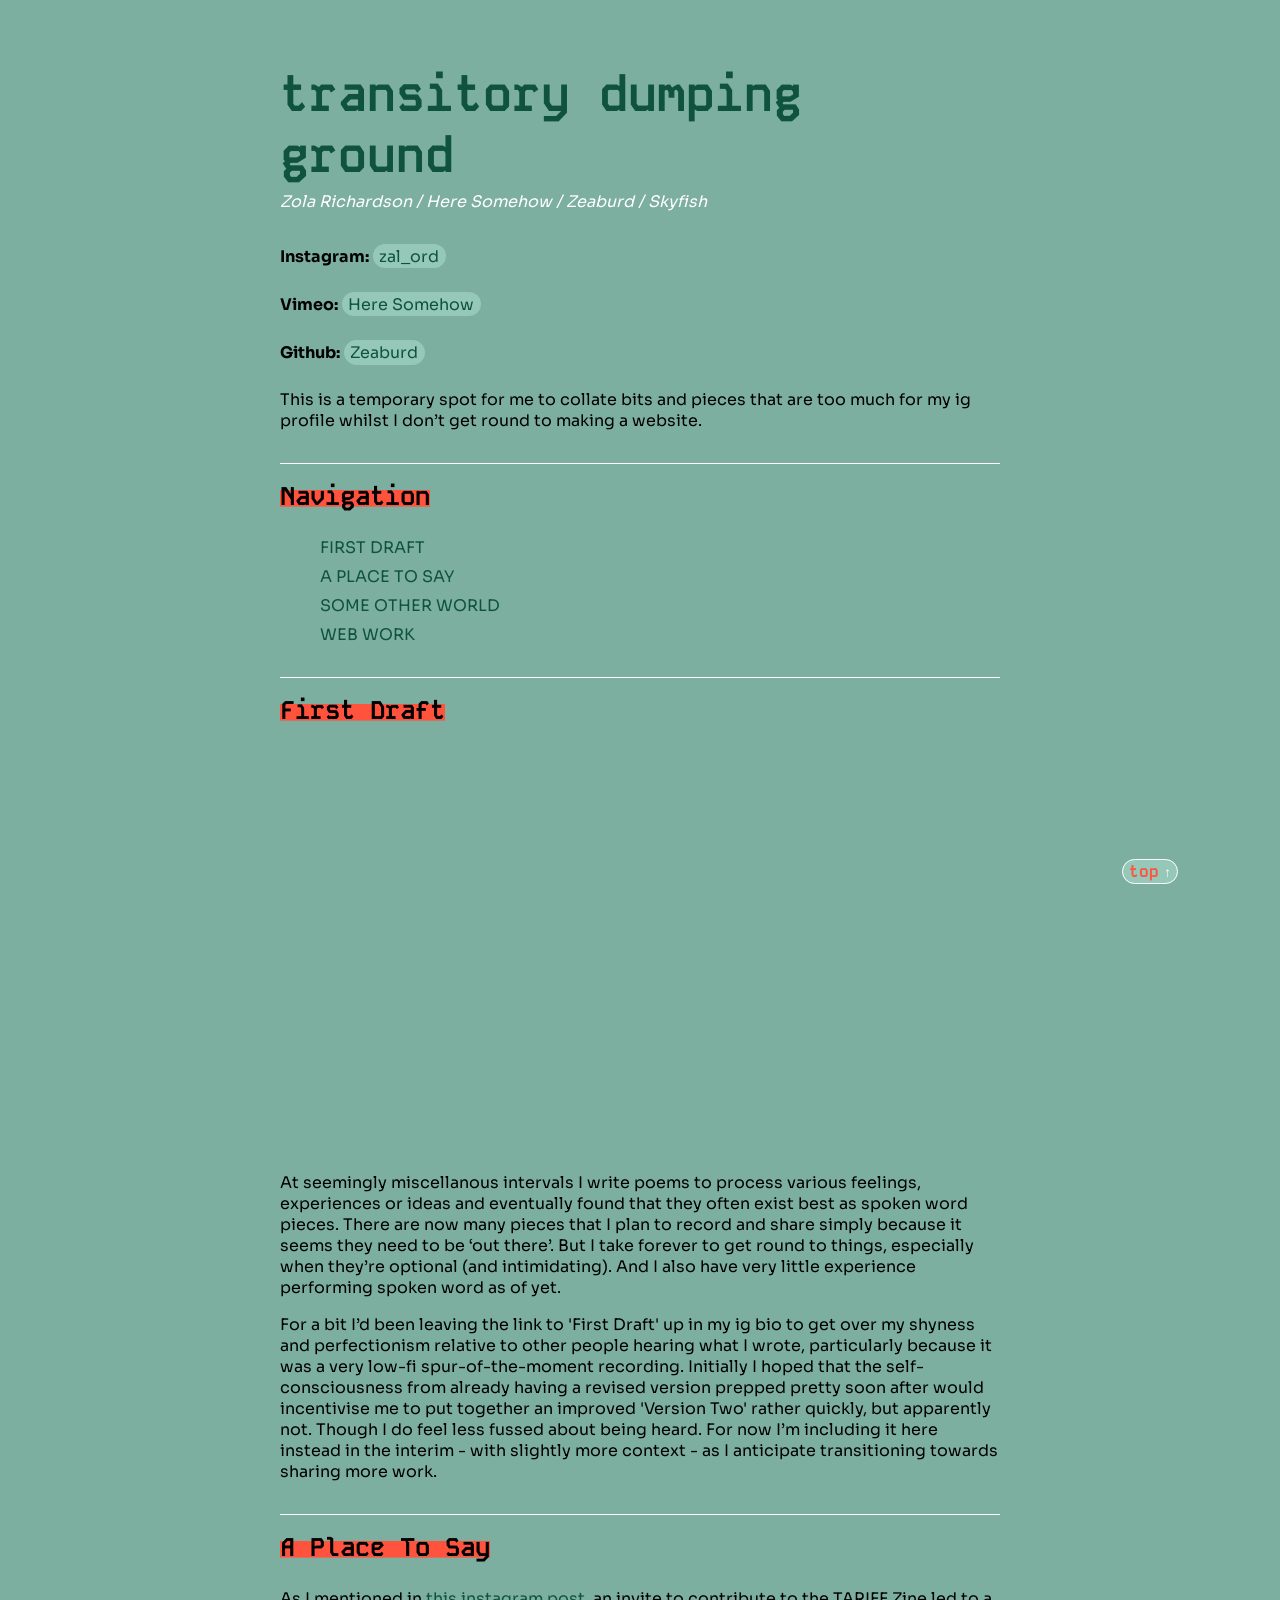
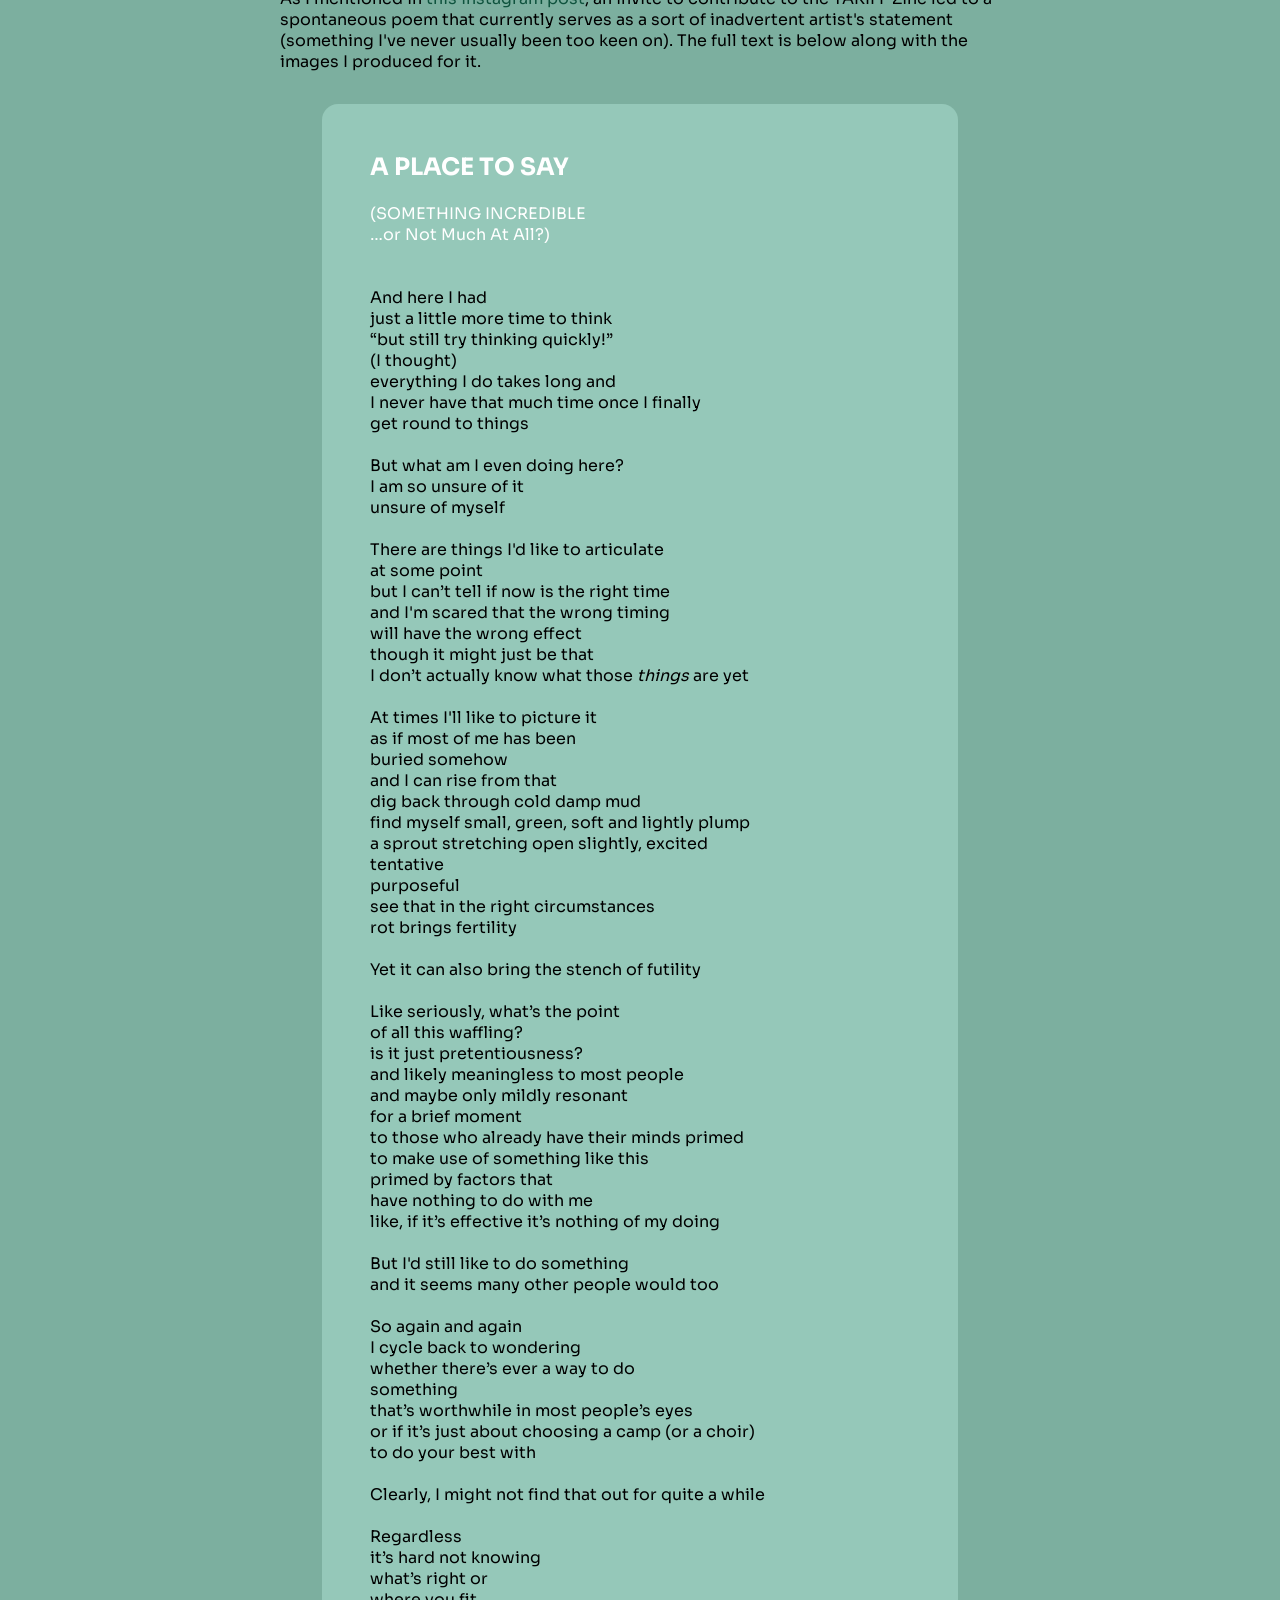
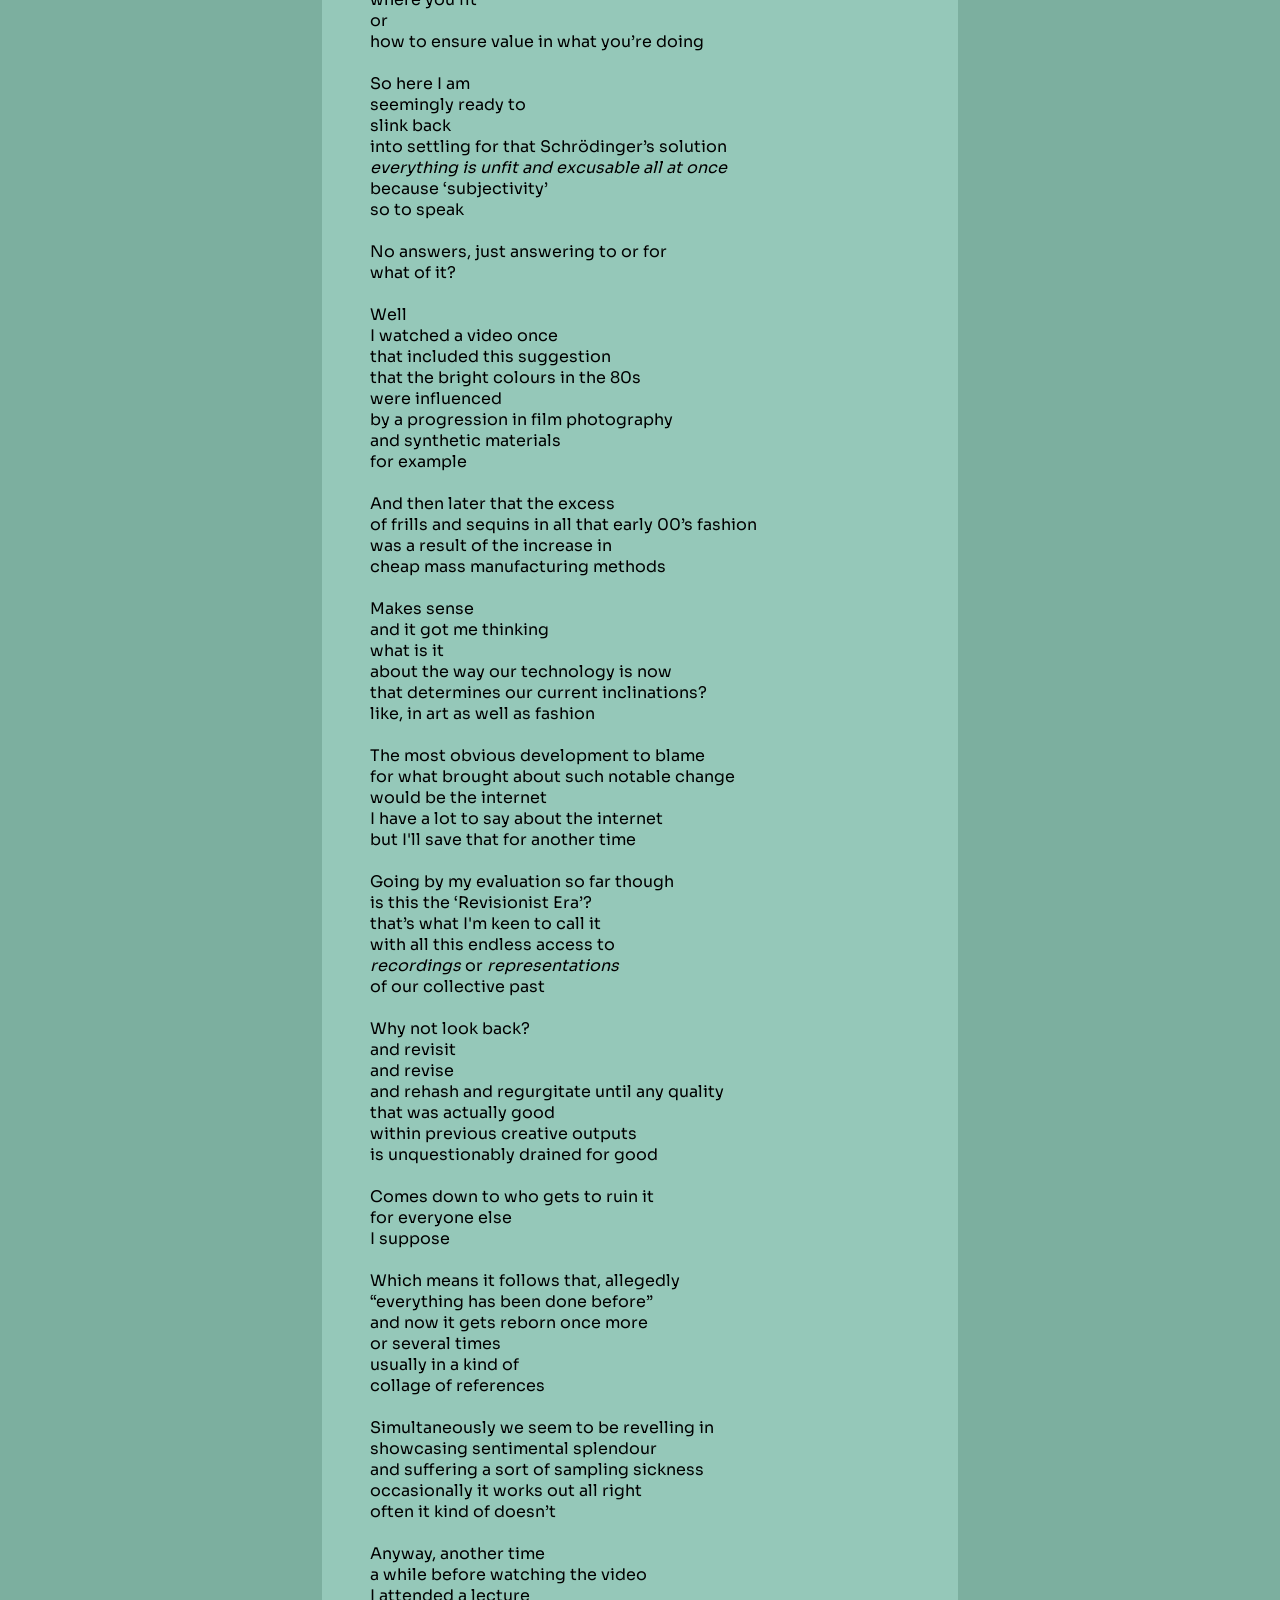
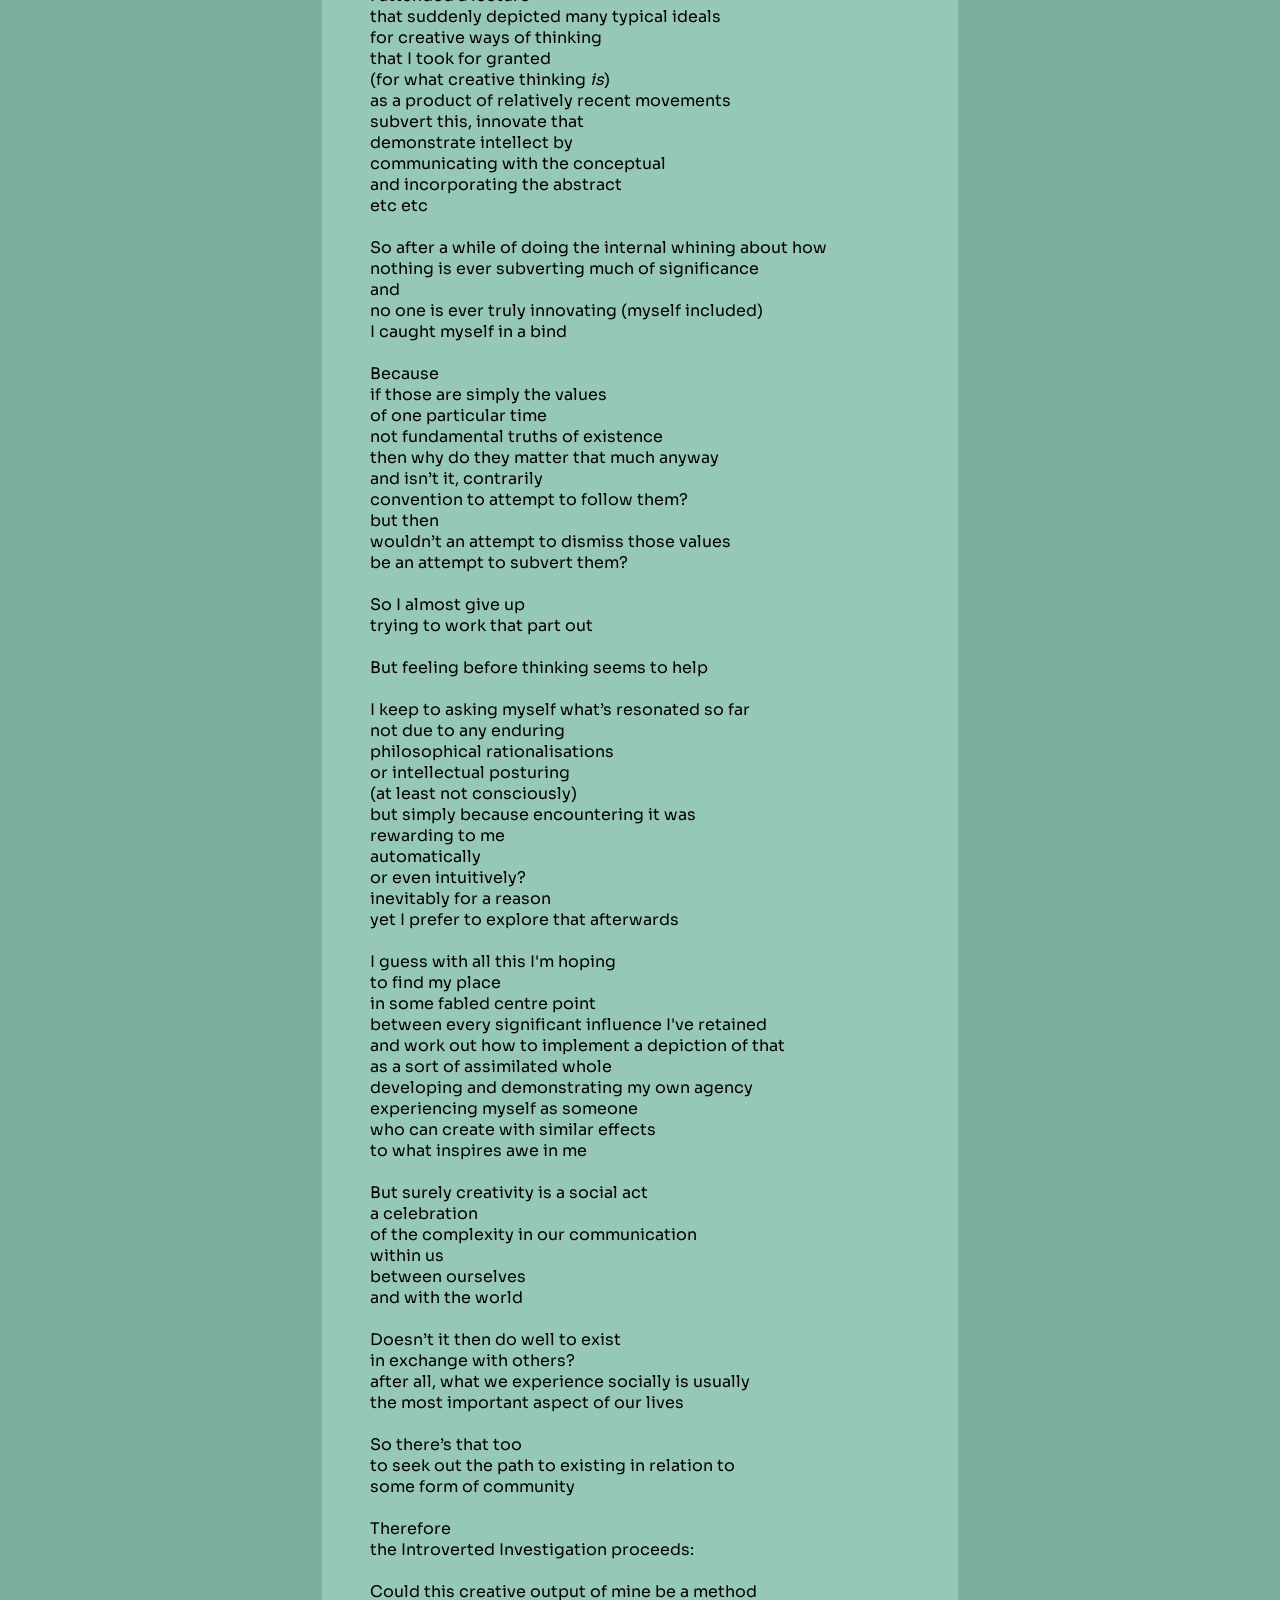
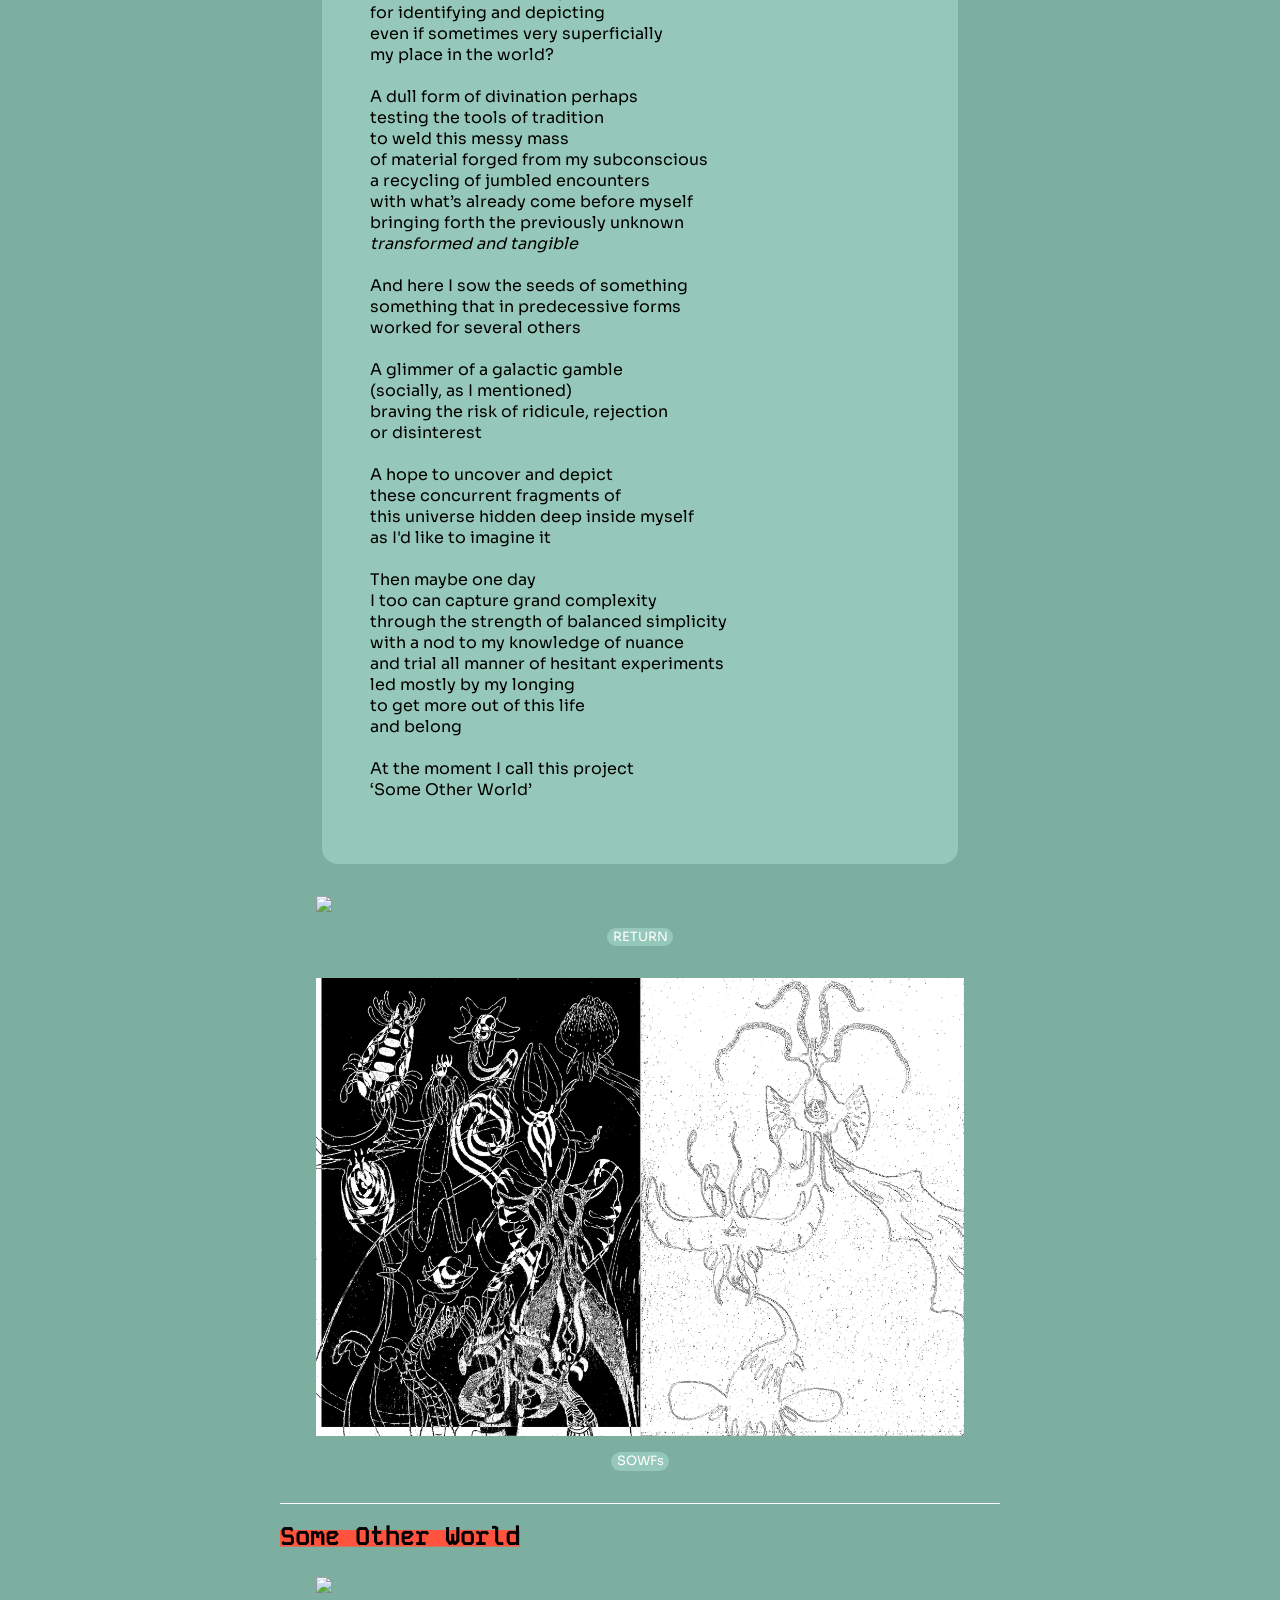
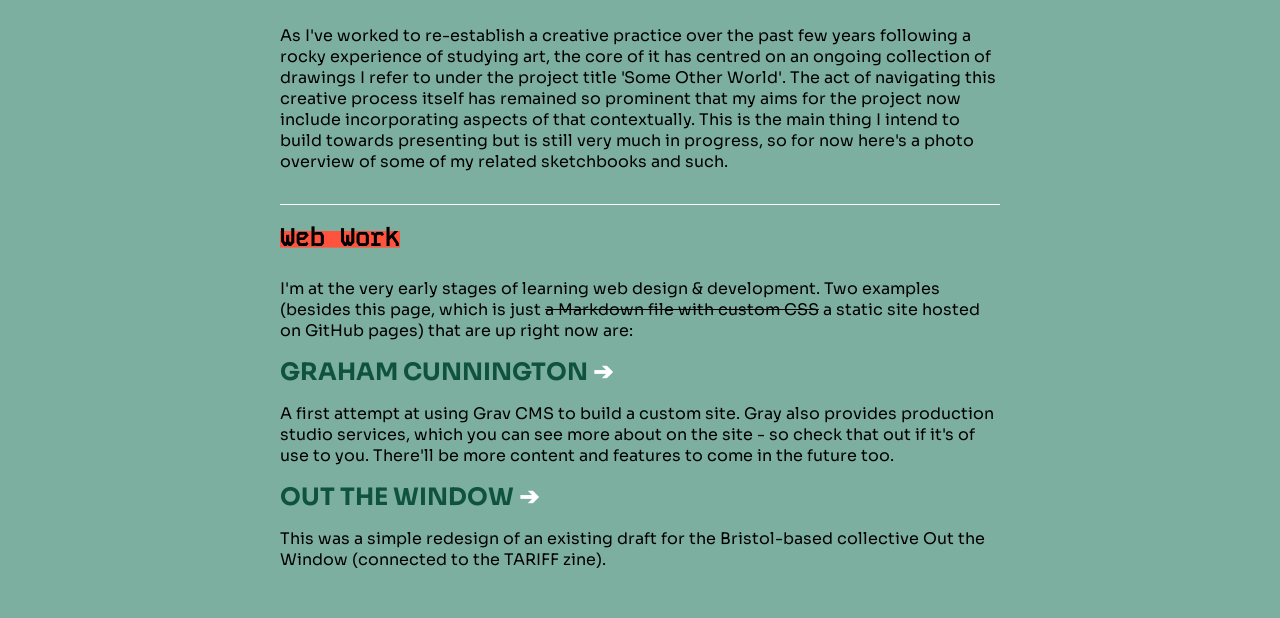
==== index.html @ ec05252a "First Edition Initial static html/css version of the site." ====
<!DOCTYPE html>
<html lang="en">
  <head>
    <meta charset="UTF-8">
    <meta name="viewport" content="width=device-width, initial-scale=1.0">
    <meta http-equiv="X-UA-Compatible" content="ie=edge">
    <title>transitory dumping ground</title>
    <link rel="stylesheet" href="styles.css">
    <link rel="icon" href="./favicon.ico" type="image/x-icon">
    <link rel="preconnect" href="https://fonts.googleapis.com">
    <link rel="preconnect" href="https://fonts.gstatic.com" crossorigin>
    <link href="https://fonts.googleapis.com/css2?family=Kode+Mono:wght@400..700&family=Sora:wght@100..800&display=swap" rel="stylesheet">
  </head>

  <body>

    <main>

        <button id="topbutton"><a href="#top">top</a></button>

        <h1>transitory dumping ground</h1>

        <span id="names"><i>Zola Richardson / Here Somehow / Zeaburd / Skyfish</i></span>



        <p><strong>Instagram:</strong> <span class="socials"><a href="https://instagram.com/zal_ord">zal_ord</a></span></p>

        <p><strong>Vimeo:</strong> <span class="socials"><a href="https://vimeo.com/user192348408">Here Somehow</a></span></p>

        <p><strong>Github:</strong> <span class="socials"><a href="https://github.com/zeaburd">Zeaburd</a></span></p>

        <p>This is a temporary spot for me to collate bits and pieces that are too much for my ig profile whilst I don’t get round to making a website.</p>
        
        <!-- <img src="business card.png"> -->
        
        <hr />

        <h2>Navigation</h2>

        <ul>
            <li><a href="#firstdraft">First Draft</a></li>
            <li><a href="#placetosay">A Place to Say</a></li>
            <li><a href="#SOW">Some Other World</a></li>
            <li><a href="#webwork">Web Work</a></li>
        </ul>
        
        <hr />

        <h2 id="firstdraft">First Draft</h2>

        <div class="video">
            <div style="padding:56.25% 0 0 0;position:relative;"><iframe src="https://player.vimeo.com/video/788307939?badge=0&amp;autopause=0&amp;player_id=0&amp;app_id=58479" frameborder="0" allow="autoplay; fullscreen; picture-in-picture" style="position:absolute;top:0;left:0;width:100%;height:100%;" title="first draft (first take)"></iframe></div><script src="https://player.vimeo.com/api/player.js"></script>
        </div>

        <p>At seemingly miscellanous intervals I write poems to process various feelings, experiences or ideas and eventually found that they often exist best as spoken word pieces. There are now many pieces that I plan to record and share simply because it seems they need to be ‘out there’. But I take forever to get round to things, especially when they’re optional (and intimidating). And I also have very little experience performing spoken word as of yet.</p>

        <p>For a bit I’d been leaving the link to 'First Draft' up in my ig bio to get over my shyness and perfectionism relative to other people hearing what I wrote, particularly because it was a very low-fi spur-of-the-moment recording. Initially I hoped that the self-consciousness from already having a revised version prepped pretty soon after would incentivise me to put together an improved 'Version Two' rather quickly, but apparently not. Though I do feel less fussed about being heard. For now I’m including it here instead in the interim - with slightly more context - as I anticipate transitioning towards sharing more work.</p>

        <hr />

        <h2 id="placetosay">A Place To Say</h2>

        <p>As I mentioned in <a href="https://www.instagram.com/p/CwyLgXLIf04/">this instagram post</a>, an invite to contribute to the TARIFF Zine led to a spontaneous poem that currently serves as a sort of inadvertent artist's statement (something I've never usually been too keen on). The full text is below along with the images I produced for it.</p>

        <blockquote>
            <h3>A Place To Say</h3><br />
            <br />
            <span class="whitetxt">(SOMETHING INCREDIBLE<br />
            …or Not Much At All?)</span><br />
            <br /><br />
            And here I had<br />
            just a little more time to think<br />
            “but still try thinking quickly!”<br />
            (I thought)<br />
            everything I do takes long and<br />
            I never have that much time once I finally<br />
            get round to things<br />
            <br />
            But what am I even doing here?<br />
            I am so unsure of it<br />
            unsure of myself<br />
            <br />
            There are things I'd like to articulate <br />
            at some point<br />
            but I can’t tell if now is the right time<br />
            and I'm scared that the wrong timing <br />
            will have the wrong effect<br />
            though it might just be that <br />
            I don’t actually know what those <i>things</i> are yet <br />
            <br />
            At times I'll like to picture it<br />
            as if most of me has been <br />
            buried somehow <br />
            and I can rise from that <br />
            dig back through cold damp mud<br />
            find myself small, green, soft and lightly plump<br />
            a sprout stretching open slightly, excited<br />
            tentative <br />
            purposeful<br />
            see that in the right circumstances <br />
            rot brings fertility <br />
            <br />
            Yet it can also bring the stench of futility<br />
            <br />
            Like seriously, what’s the point <br />
            of all this waffling?<br />
            is it just pretentiousness?<br />
            and likely meaningless to most people<br />
            and maybe only mildly resonant <br />
            for a brief moment <br />
            to those who already have their minds primed <br />
            to make use of something like this<br />
            primed by factors that <br />
            have nothing to do with me<br />
            like, if it’s effective it’s nothing of my doing<br />
            <br />
            But I'd still like to do something <br />
            and it seems many other people would too <br />
            <br />
            So again and again<br />
            I cycle back to wondering <br />
            whether there’s ever a way to do <br />
            something <br />
            that’s worthwhile in most people’s eyes<br />
            or if it’s just about choosing a camp (or a choir) <br />
            to do your best with<br />
            <br />
            Clearly, I might not find that out for quite a while <br />
            <br />
            Regardless<br />
            it’s hard not knowing<br />
            what’s right or <br />
            where you fit <br />
            or <br />
            how to ensure value in what you’re doing<br />
            <br />
            So here I am <br />
            seemingly ready to<br />
            slink back <br />
            into settling for that Schrödinger’s solution<br />
            <i>everything is unfit and excusable all at once</i><br />
            because ‘subjectivity’<br />
            so to speak<br />
            <br />
            No answers, just answering to or for <br />
            what of it?<br />
            <br />
            Well <br />
            I watched a video once <br />
            that included this suggestion<br />
            that the bright colours in the 80s <br />
            were influenced <br />
            by a progression in film photography <br />
            and synthetic materials <br />
            for example<br />
            <br />
            And then later that the excess <br />
            of frills and sequins in all that early 00’s fashion <br />
            was a result of the increase in<br />
            cheap mass manufacturing methods<br />
            <br />
            Makes sense<br />
            and it got me thinking<br />
            what is it<br />
            about the way our technology is now <br />
            that determines our current inclinations?<br />
            like, in art as well as fashion <br />
            <br />
            The most obvious development to blame <br />
            for what brought about such notable change <br />
            would be the internet<br />
            I have a lot to say about the internet<br />
            but I'll save that for another time<br />
            <br />
            Going by my evaluation so far though<br />
            is this the ‘Revisionist Era’? <br />
            that’s what I'm keen to call it <br />
            with all this endless access to <br />
            <i>recordings</i> or <i>representations</i><br />
            of our collective past <br />
            <br />
            Why not look back?<br />
            and revisit <br />
            and revise<br />
            and rehash and regurgitate until any quality <br />
            that was actually good <br />
            within previous creative outputs<br />
            is unquestionably drained for good <br />
            <br />
            Comes down to who gets to ruin it <br />
            for everyone else <br />
            I suppose<br />
            <br />
            Which means it follows that, allegedly<br />
            “everything has been done before” <br />
            and now it gets reborn once more<br />
            or several times <br />
            usually in a kind of <br />
            collage of references <br />
            <br />
            Simultaneously we seem to be revelling in<br />
            showcasing sentimental splendour <br />
            and suffering a sort of sampling sickness <br />
            occasionally it works out all right<br />
            often it kind of doesn’t<br />
            <br />
            Anyway, another time <br />
            a while before watching the video <br />
            I attended a lecture <br />
            that suddenly depicted many typical ideals<br />
            for creative ways of thinking <br />
            that I took for granted <br />
            (for what creative thinking <i>is</i>)<br />
            as a product of relatively recent movements<br />
            subvert this, innovate that <br />
            demonstrate intellect by <br />
            communicating with the conceptual<br />
            and incorporating the abstract<br />
            etc etc<br />
            <br />
            So after a while of doing the internal whining about how <br />
            nothing is ever subverting much of significance <br />
            and  <br />
            no one is ever truly innovating (myself included) <br />
            I caught myself in a bind <br />
            <br />
            Because <br />
            if those are simply the values <br />
            of one particular time<br />
            not fundamental truths of existence <br />
            then why do they matter that much anyway<br /> 
            and isn’t it, contrarily <br />
            convention to attempt to follow them?<br />
            but then <br />
            wouldn’t an attempt to dismiss those values <br />
            be an attempt to subvert them? <br />
            <br />
            So I almost give up<br />
            trying to work that part out<br />
            <br />
            But feeling before thinking seems to help<br />
            <br />
            I keep to asking myself what’s resonated so far<br />
            not due to any enduring <br />
            philosophical rationalisations<br />
            or intellectual posturing<br />
            (at least not consciously)<br />
            but simply because encountering it was <br />
            rewarding to me<br />
            automatically <br />
            or even intuitively?<br />
            inevitably for a reason <br />
            yet I prefer to explore that afterwards<br />
            <br />
            I guess with all this I'm hoping<br /> 
            to find my place<br /> 
            in some fabled centre point <br />
            between every significant influence I've retained<br />
            and work out how to implement a depiction of that<br /> 
            as a sort of assimilated whole<br />
            developing and demonstrating my own agency<br />
            experiencing myself as someone <br />
            who can create with similar effects<br />
            to what inspires awe in me<br />
            <br />
            But surely creativity is a social act<br />
            a celebration <br />
            of the complexity in our communication <br />
            within us <br />
            between ourselves <br />
            and with the world <br />
            <br />
            Doesn’t it then do well to exist<br />
            in exchange with others?<br />
            after all, what we experience socially is usually<br />
            the most important aspect of our lives<br />
            <br />
            So there’s that too<br />
            to seek out the path to existing in relation to <br />
            some form of community <br />
            <br />
            Therefore <br />
            the Introverted Investigation proceeds: <br />
            <br />
            Could this creative output of mine be a method<br />
            for identifying and depicting <br />
            even if sometimes very superficially <br />
            my place in the world? <br />
            <br />
            A dull form of divination perhaps<br />
            testing the tools of tradition<br />
            to weld this messy mass <br />
            of material forged from my subconscious <br />
            a recycling of jumbled encounters<br />
            with what’s already come before myself<br />
            bringing forth the previously unknown<br />
            <i>transformed and tangible</i><br />
            <br />
            And here I sow the seeds of something<br />
            something that in predecessive forms<br />
            worked for several others<br />
            <br />
            A glimmer of a galactic gamble <br />
            (socially, as I mentioned)<br />
            braving the risk of ridicule, rejection<br />
            or disinterest<br />
            <br />
            A hope to uncover and depict<br />
            these concurrent fragments of <br />
            this universe hidden deep inside myself <br />
            as I'd like to imagine it<br />
            <br />
            Then maybe one day <br />
            I too can capture grand complexity<br />
            through the strength of balanced simplicity <br />
            with a nod to my knowledge of nuance<br />
            and trial all manner of hesitant experiments<br />
            led mostly by my longing <br />
            to get more out of this life<br />
            and belong<br />
            <br />
            At the moment I call this project<br />
            ‘Some Other World’ <br />
        </blockquote>

            <img src="return.png">
            <span class="caption">RETURN</span>
            <img src="SOWFs.png">
            <span class="caption">SOWFs</span>

        <hr />

        <h2 id="SOW">Some Other World</h2>

        <img src="SOWselection.jpg">
        <p>As I've worked to re-establish a creative practice over the past few years following a rocky experience of studying art, the core of it has centred on an ongoing collection of drawings I refer to under the project title 'Some Other World'. The act of navigating this creative process itself has remained so prominent that my aims for the project now include incorporating aspects of that contextually. This is the main thing I intend to build towards presenting but is still very much in progress, so for now here's a photo overview of some of my related sketchbooks and such.</p>

        <hr />

        <h2 id="webwork">Web Work</h2>

        <p>I'm at the very early stages of learning web design & development. Two examples (besides this page, which is just <strike>a Markdown file with custom CSS</strike> a static site hosted on GitHub pages) that are up right now are:</p>

        <h3 class="link"><a href="https://grahamcunnington.com">Graham Cunnington</a></h3>

        <p>A first attempt at using Grav CMS to build a custom site. Gray also provides production studio services, which you can see more about on the site - so check that out if it's of use to you. There'll be more content and features to come in the future too.</p>

        <h3 class="link"><a href="https://outthewindow.art">Out the Window</a></h3>

        <p>This was a simple redesign of an existing draft for the Bristol-based collective Out the Window (connected to the TARIFF zine).</p>

        </main>
  </body>
</html>
---- styles.css ----
body {
    background-color: #7caf9f;
}

main {
    max-width: 45rem;
    margin: 1rem auto;
    padding: 1em;
    font-family: "Sora", sans-serif;
    font-optical-sizing: auto;
    font-weight: 400;
    font-style: normal;
}

/* // <uniquifier>: Use a uniquifier for the class name
// <weight>: Use a value from 400 to 700

.kode-mono-<uniquifier> {
  font-family: "Kode Mono", monospace;
  font-optical-sizing: auto;
  font-weight: <weight>;
  font-style: normal;
}

// <uniquifier>: Use a uniquifier for the class name
// <weight>: Use a value from 100 to 800

.sora-<uniquifier> {
  font-family: "Sora", sans-serif;
  font-optical-sizing: auto;
  font-weight: <weight>;
  font-style: normal;
} */

button#topbutton {
    position: fixed;
    bottom: 1rem;
    right: 8vw;
    background-color: #95c8b9;
    border: 1px solid white;
    border-radius: 1rem;
}

button#topbutton::after{
    content: '\2191';
    padding-left: 0.4em;
    color: white;
}

button#topbutton a {
    font-family: "Kode Mono", monospace;
    font-optical-sizing: auto;
    font-weight: 700;
    font-style: normal;
    font-size: 1rem;
    color: #ff533e;
}

h1, h2, h3 {
    font-family: "Kode Mono", monospace;
    font-optical-sizing: auto;
    font-weight: 700;
    font-style: normal;
}

h1 {
    font-size: 3em;
    color: #0f533e;
    /* text-transform: uppercase; */
    margin-bottom: 0.1em;
}

h2 {
    display: inline-block; 
    text-transform: capitalize;
    font-size: 1.6em;
    margin: 0.5rem 0;
    background: linear-gradient(180deg,rgba(83,96,110,0) 50%, #ff533e 50%);
    background-repeat: no-repeat;
    background-position: left 0 bottom .4rem;
    margin-block-end: 0.5rem;

    /* background: transparent;
    border-radius: 10px;
    height: 10px;
    width: 255px;
    box-shadow: 0 55px 0 0 #000; */

}


h3 {
    display: inline;
    font-family: "Sora", sans-serif;
    font-optical-sizing: auto;
    font-weight: 700;
    font-size: 1.5em;
    font-style: normal;
    color: white;
    text-transform: uppercase;
}

p {
    color: black;
}

a {
    color: #0f533e;
    text-decoration: none;
}

a:hover {
    color: white;
}

hr {
    border: none;
    height: 1px;
    background-color: white;
    margin-top: 2rem;
}

img {
    display: block;
    width: 90%;
    margin: 1rem auto 2rem auto;
}

span#names {
    display: inline-block;
    color: white;
    margin-bottom: 1rem;
}

span.socials {
    display: inline-block;
    width: fit-content;
    margin-bottom: 0.5rem;
    padding: 0.1em 0.4em;
    background-color: #95c8b9;
    border-radius: 0.8rem;
}

/* span.socials a {
    color: #0f533e;
}

span.socials a:hover {
    color: white;
} */

div.video {
    margin: 1rem auto;
}

ul li {
    color: #0f533e;
    font-weight: 400;
    text-transform: uppercase;
    list-style: none;
    margin-bottom: 0.5em;
}

ul li a:hover {
    color: white;
}

blockquote {
    background-color: #95c8b9;
    width: 75%;
    margin: 2rem auto;
    padding: 3em 3em 4em 3em;
    border-radius: 1em;
}

h3.link a::after{
    content: '\2794';
    padding-left: 0.2em;
    color: white;
}

span.caption {
    display: block;
    width: fit-content;
    margin: -1rem auto 2rem auto;
    text-align: center;
    color: white;
    padding: 0.1em 0.4em;
    background-color: #95c8b9;
    border-radius: 0.8rem;
    font-size: .8em;
}

span.whitetxt {
    color: white;
}

@media only screen and (max-width: 600px) {
    main {
        margin-top: 0;
    }
    h1 {
        margin-top: 0;
    }
}
/* colour saver
apple green #79d13d
fuscha lost?
hot orange #ff533e 
unknown/orange? rgb(255, 133, 58)*/
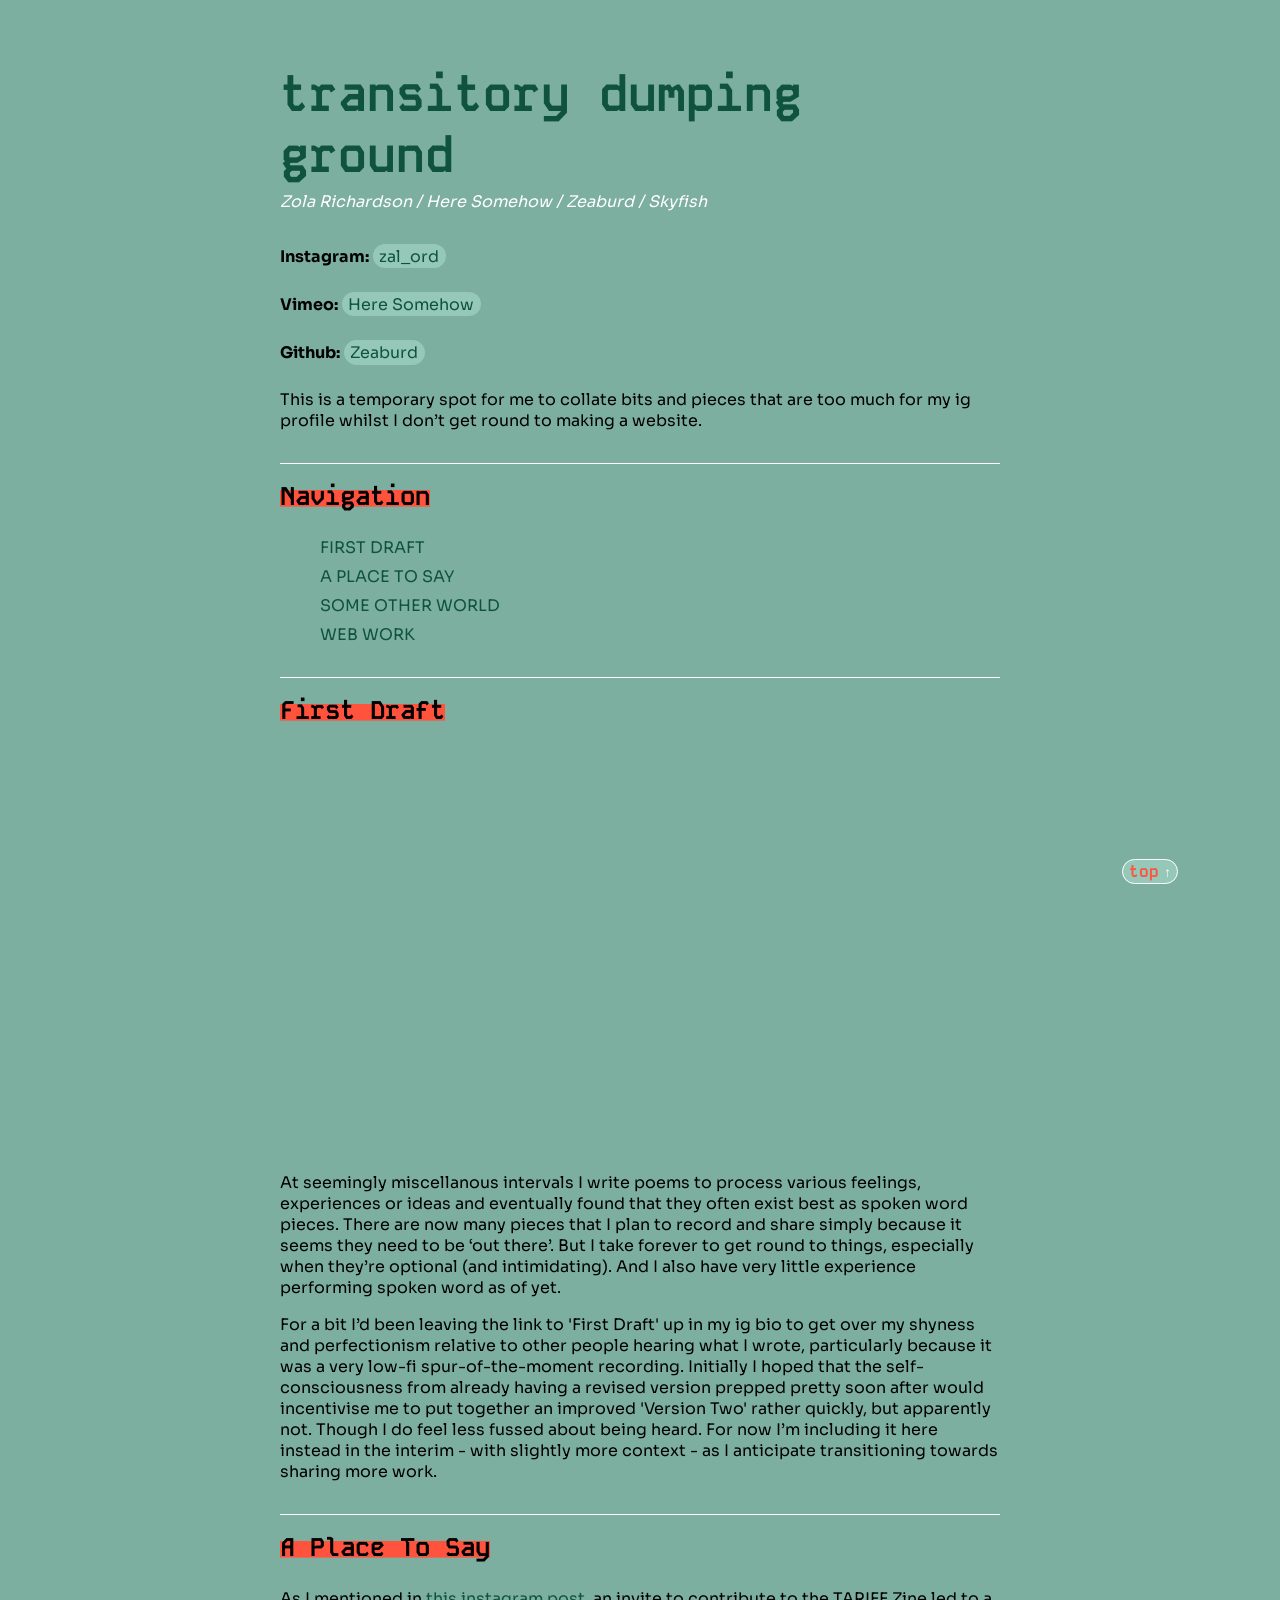
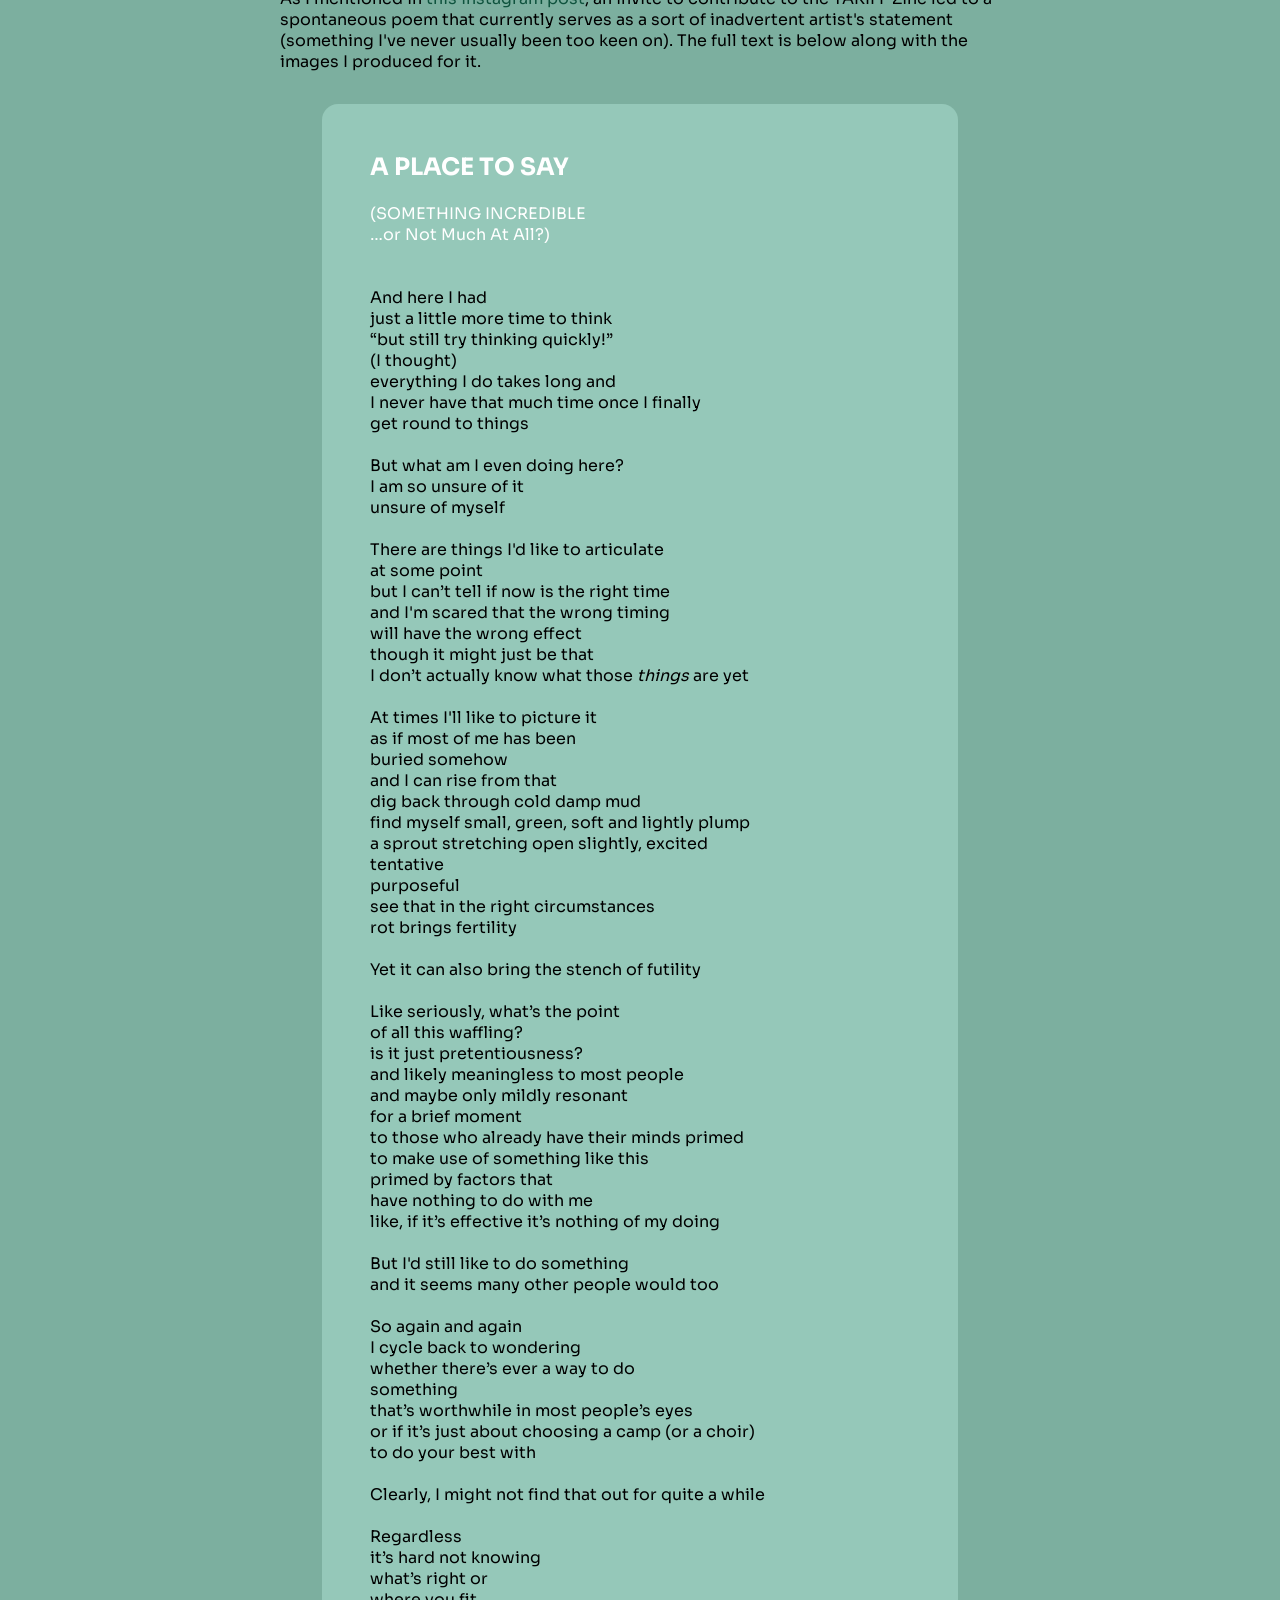
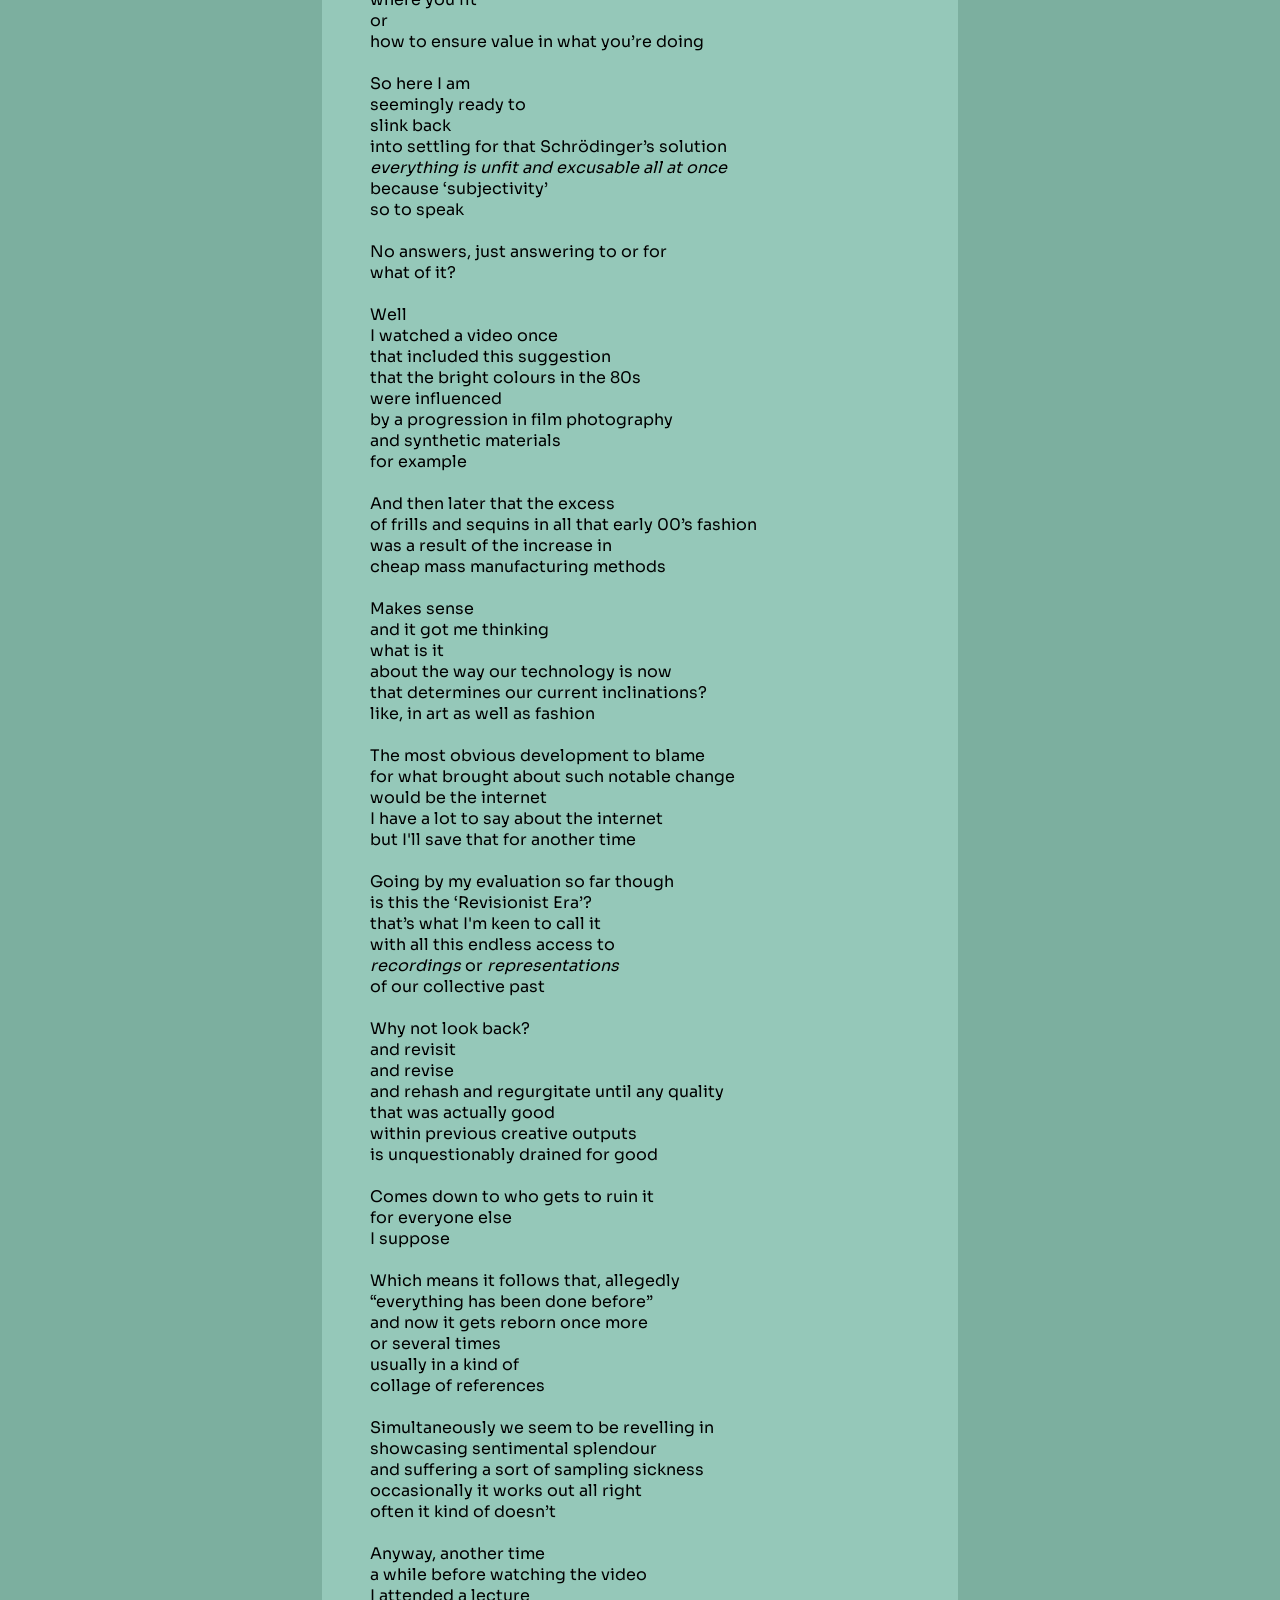
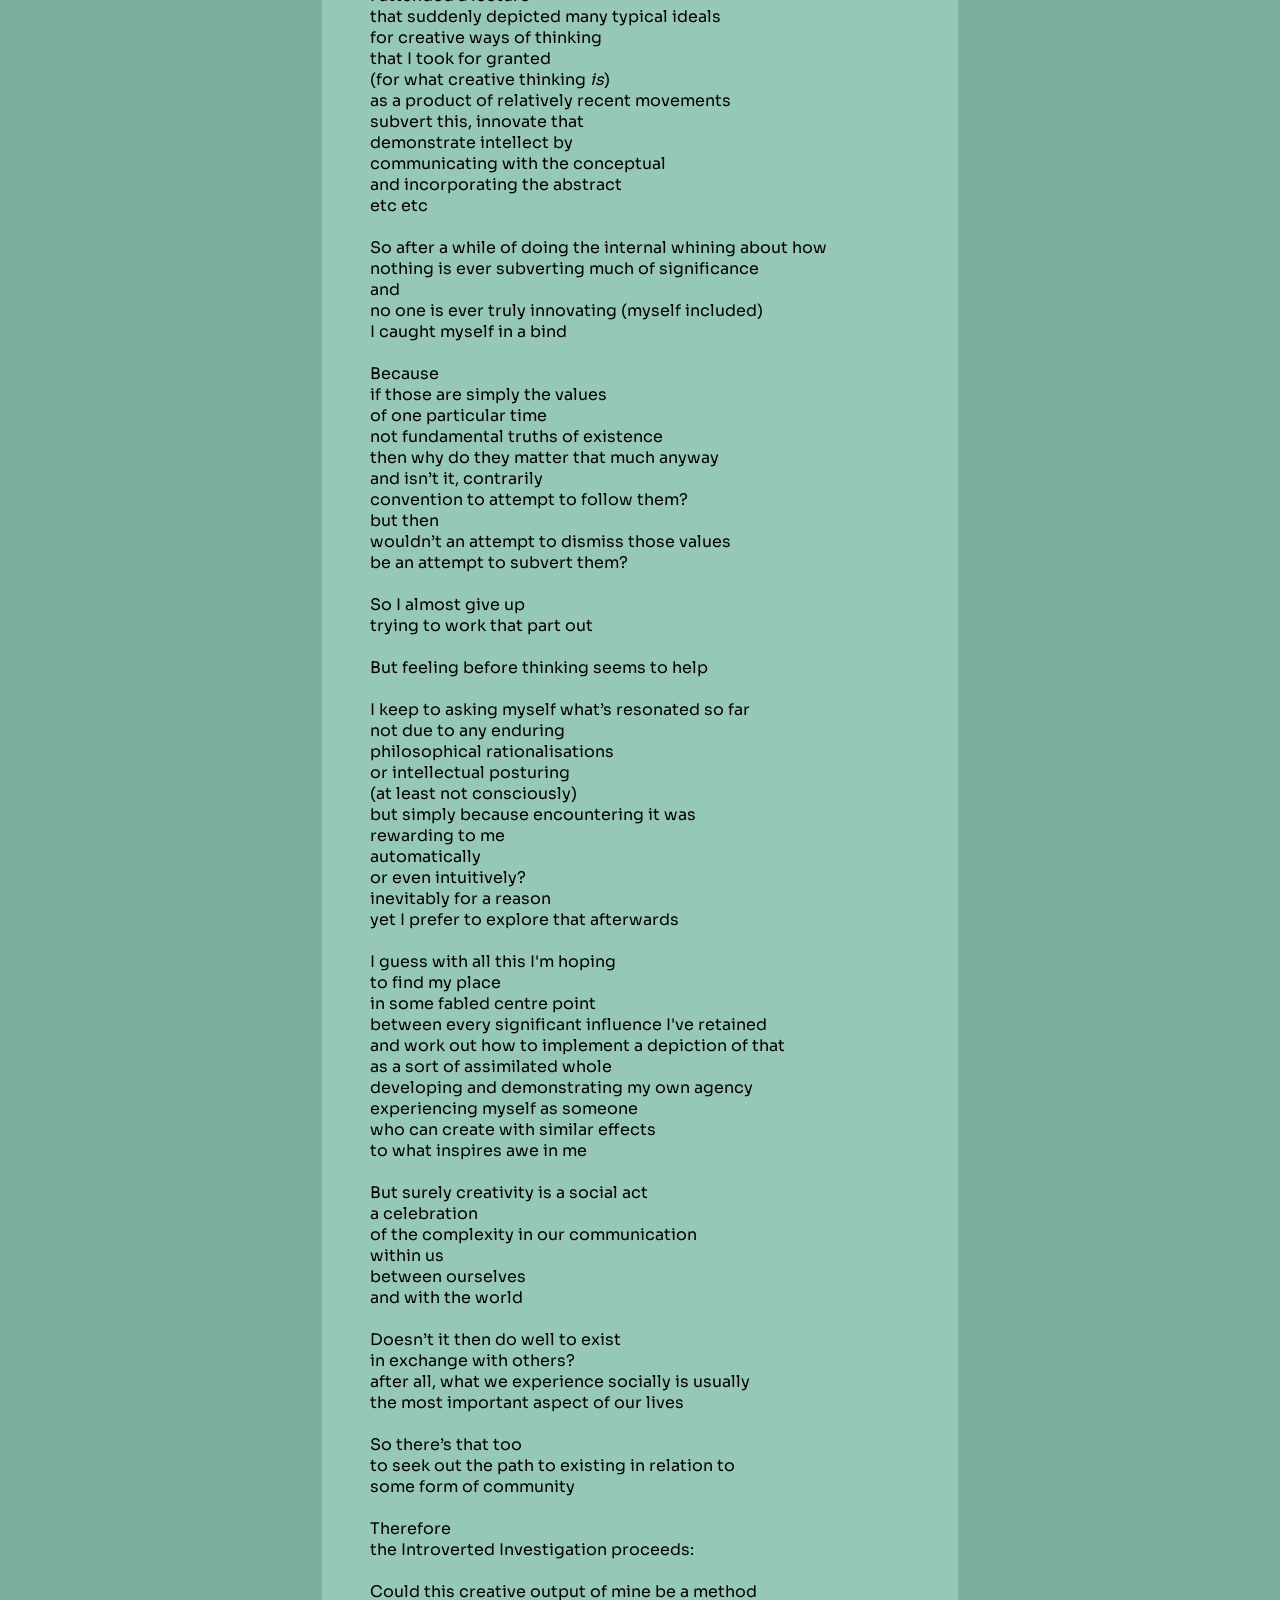
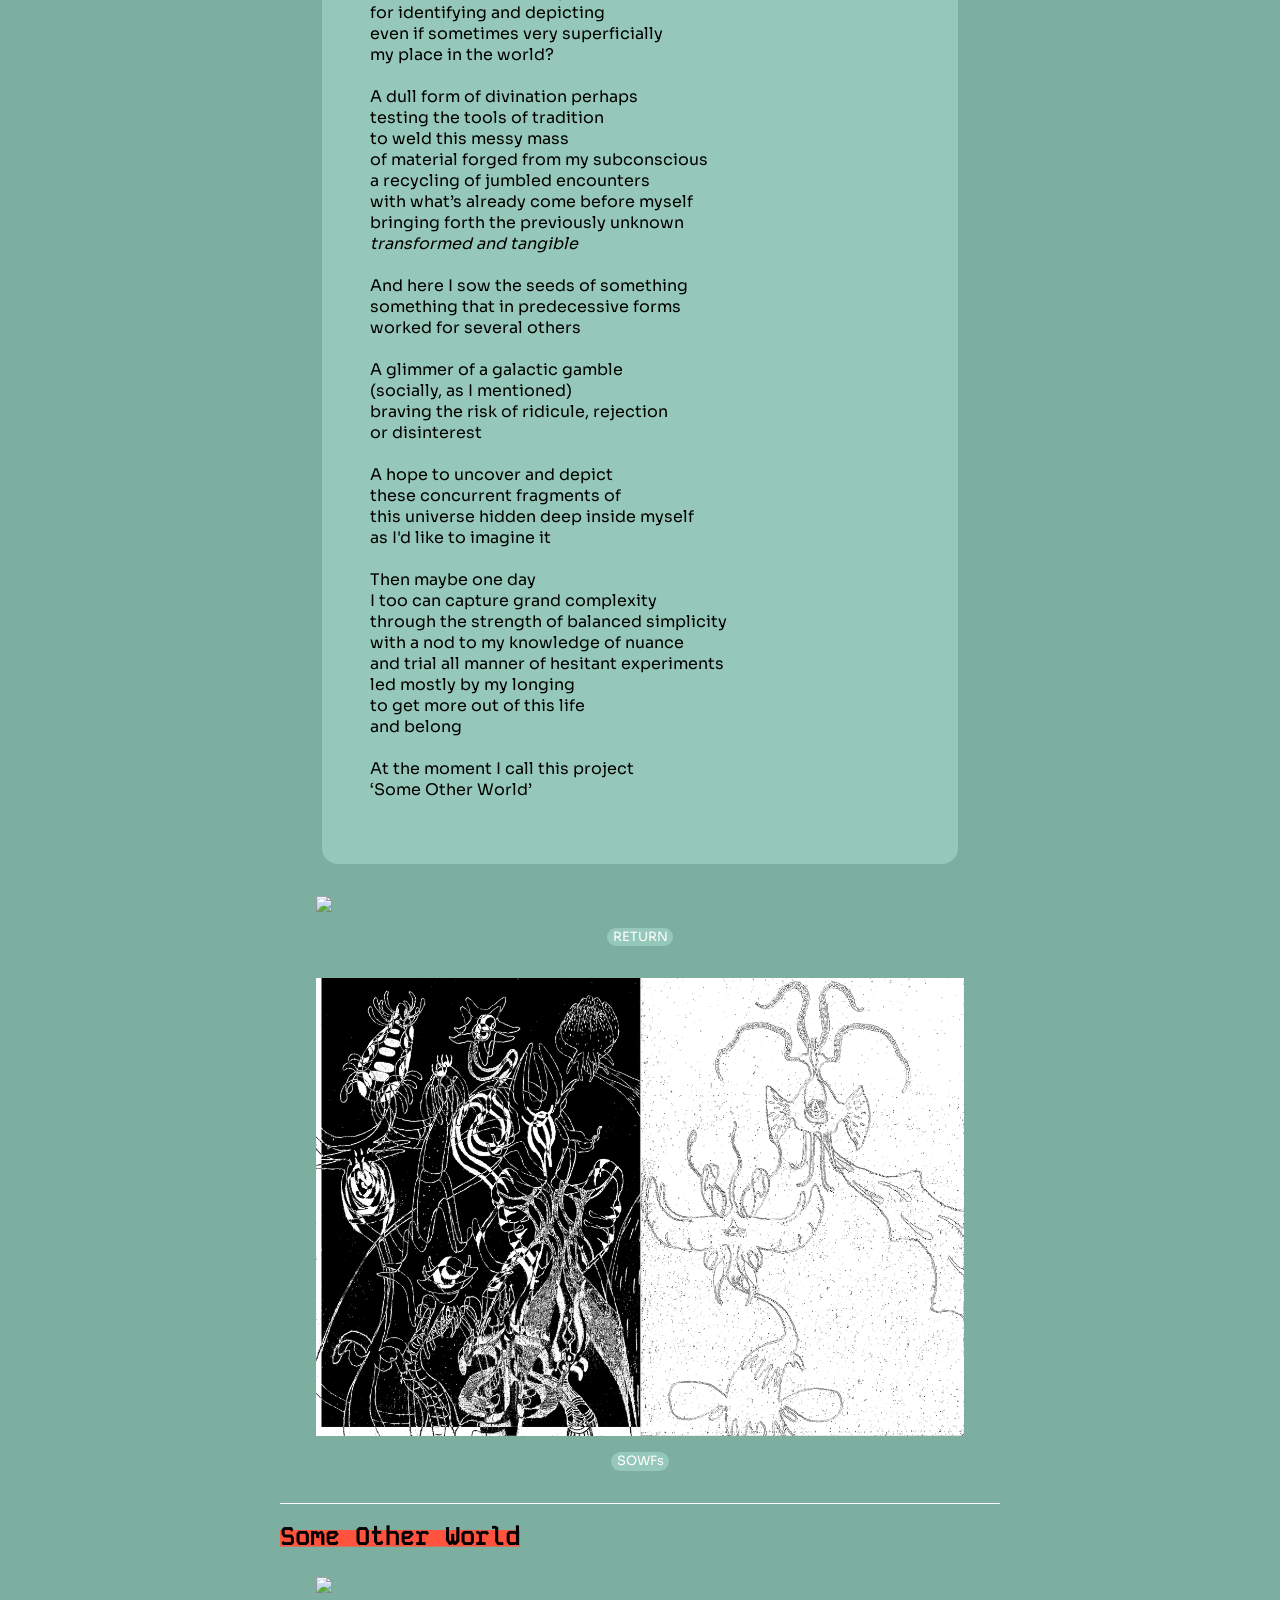
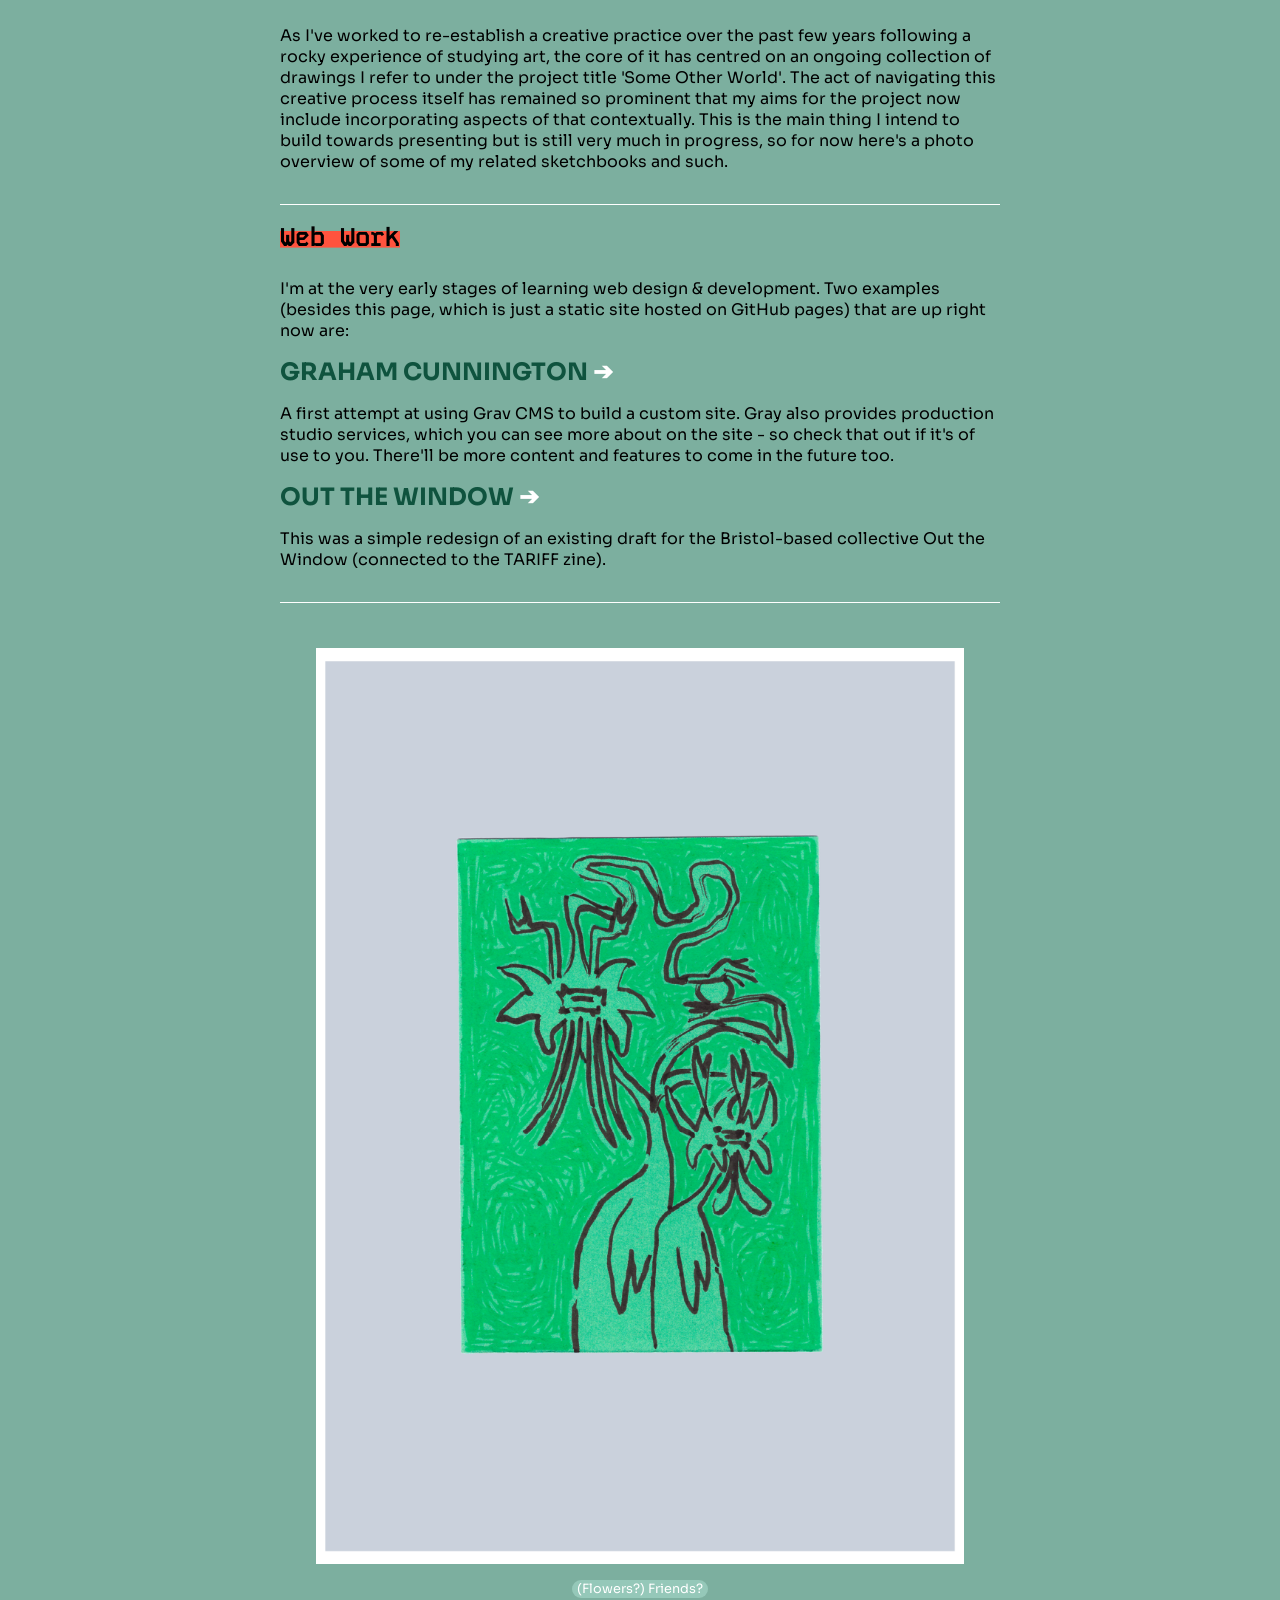
==== commit 0209ac10: "Minor tweaks - Added friends image - Adjusted mobile h3 size - Altered text - Added .gitignore file" ====
--- a/index.html
+++ b/index.html
@@ -340,7 +340,7 @@
 
         <h2 id="webwork">Web Work</h2>
 
-        <p>I'm at the very early stages of learning web design & development. Two examples (besides this page, which is just <strike>a Markdown file with custom CSS</strike> a static site hosted on GitHub pages) that are up right now are:</p>
+        <p>I'm at the very early stages of learning web design & development. Two examples (besides this page, which is just a static site hosted on GitHub pages) that are up right now are:</p>
 
         <h3 class="link"><a href="https://grahamcunnington.com">Graham Cunnington</a></h3>
 
@@ -349,6 +349,11 @@
         <h3 class="link"><a href="https://outthewindow.art">Out the Window</a></h3>
 
         <p>This was a simple redesign of an existing draft for the Bristol-based collective Out the Window (connected to the TARIFF zine).</p>
+
+        <hr /><br />
+
+        <img src="friends.png">
+        <span class="caption">(Flowers?) Friends?</span>
 
         </main>
   </body>
--- a/styles.css
+++ b/styles.css
@@ -167,7 +167,7 @@
 
 blockquote {
     background-color: #95c8b9;
-    width: 75%;
+    max-width: 75%;
     margin: 2rem auto;
     padding: 3em 3em 4em 3em;
     border-radius: 1em;
@@ -195,12 +195,32 @@
     color: white;
 }
 
+/* SE sizes? */
+@media only screen and (max-width: 400px) {
+   
+    h1 {
+        font-size: 2.8em;
+    }
+}
+
 @media only screen and (max-width: 600px) {
+    
     main {
         margin-top: 0;
     }
+
     h1 {
         margin-top: 0;
+    }
+
+    blockquote {
+        max-width: 100%;
+        padding: 2em 1.5em 3em 1.5em;
+        font-size: 0.45em
+    }
+    
+    blockquote h3 {
+        font-size: 3em;
     }
 }
 /* colour saver
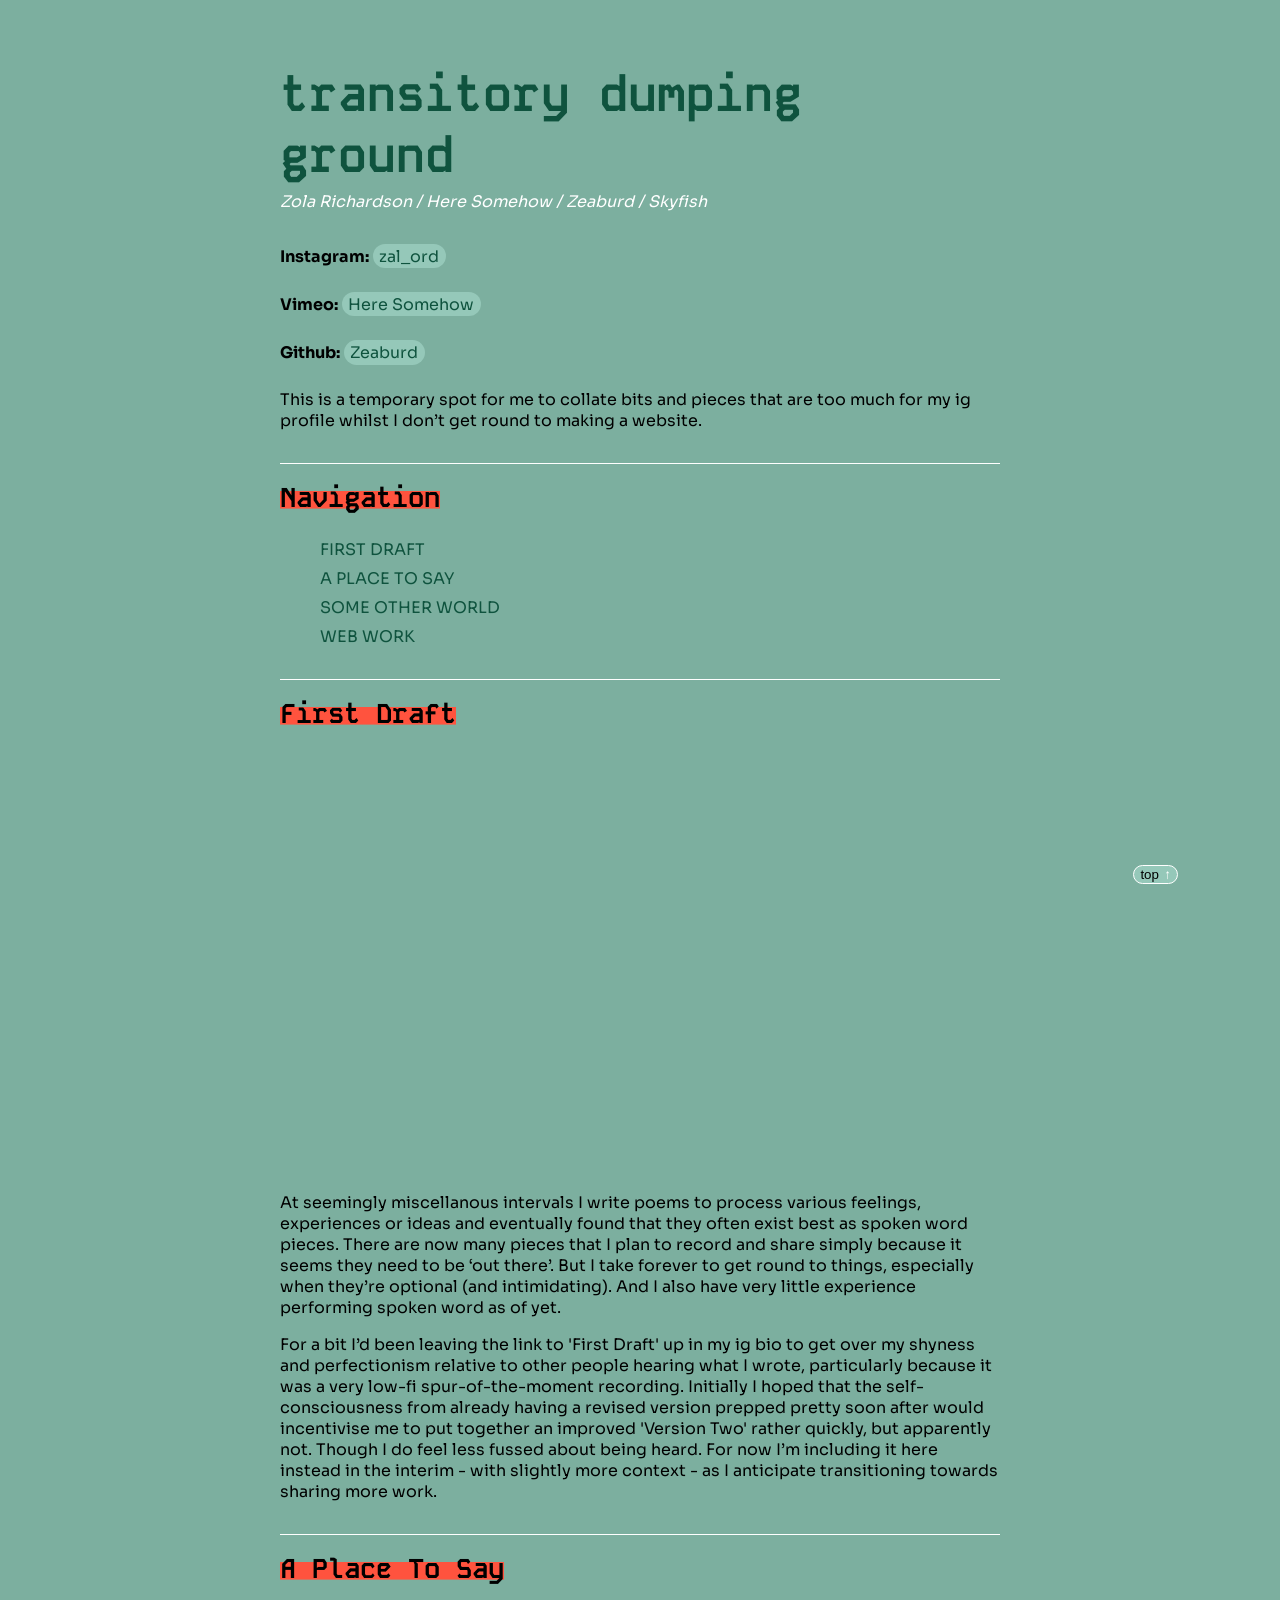
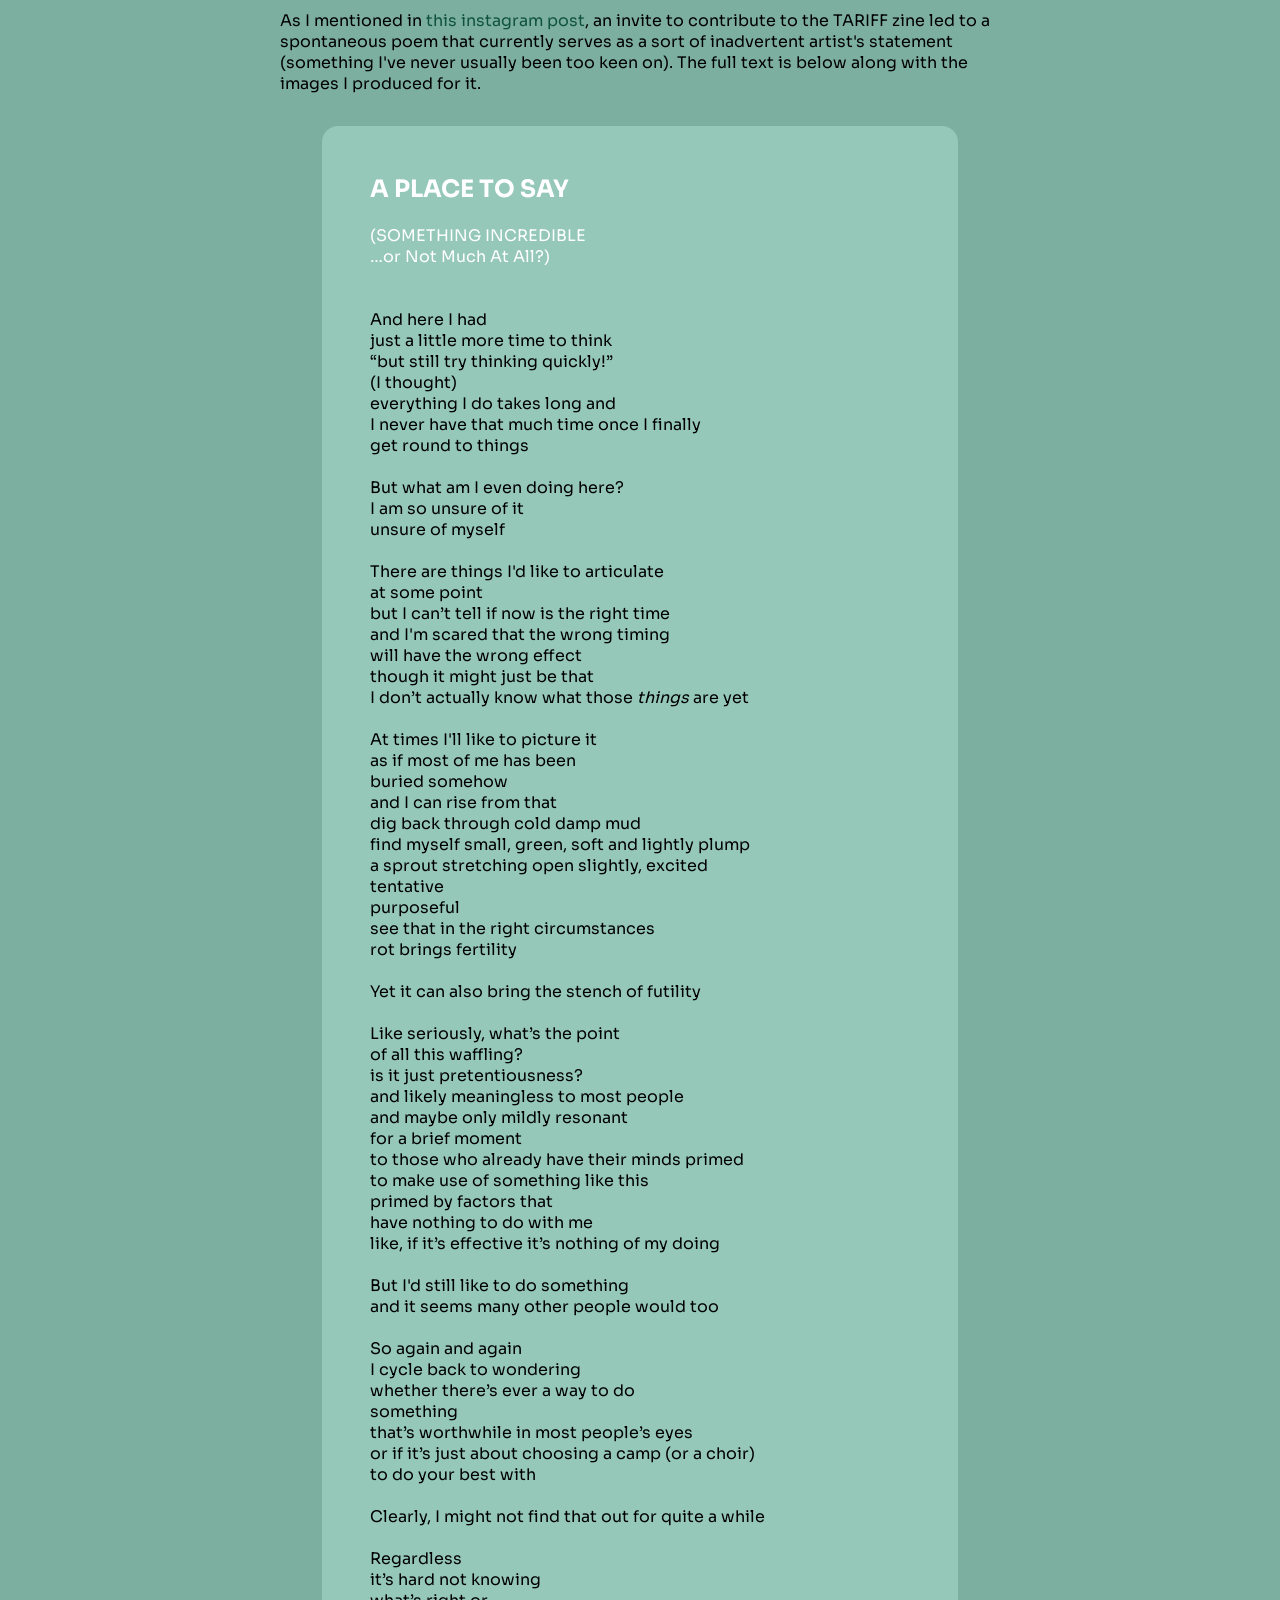
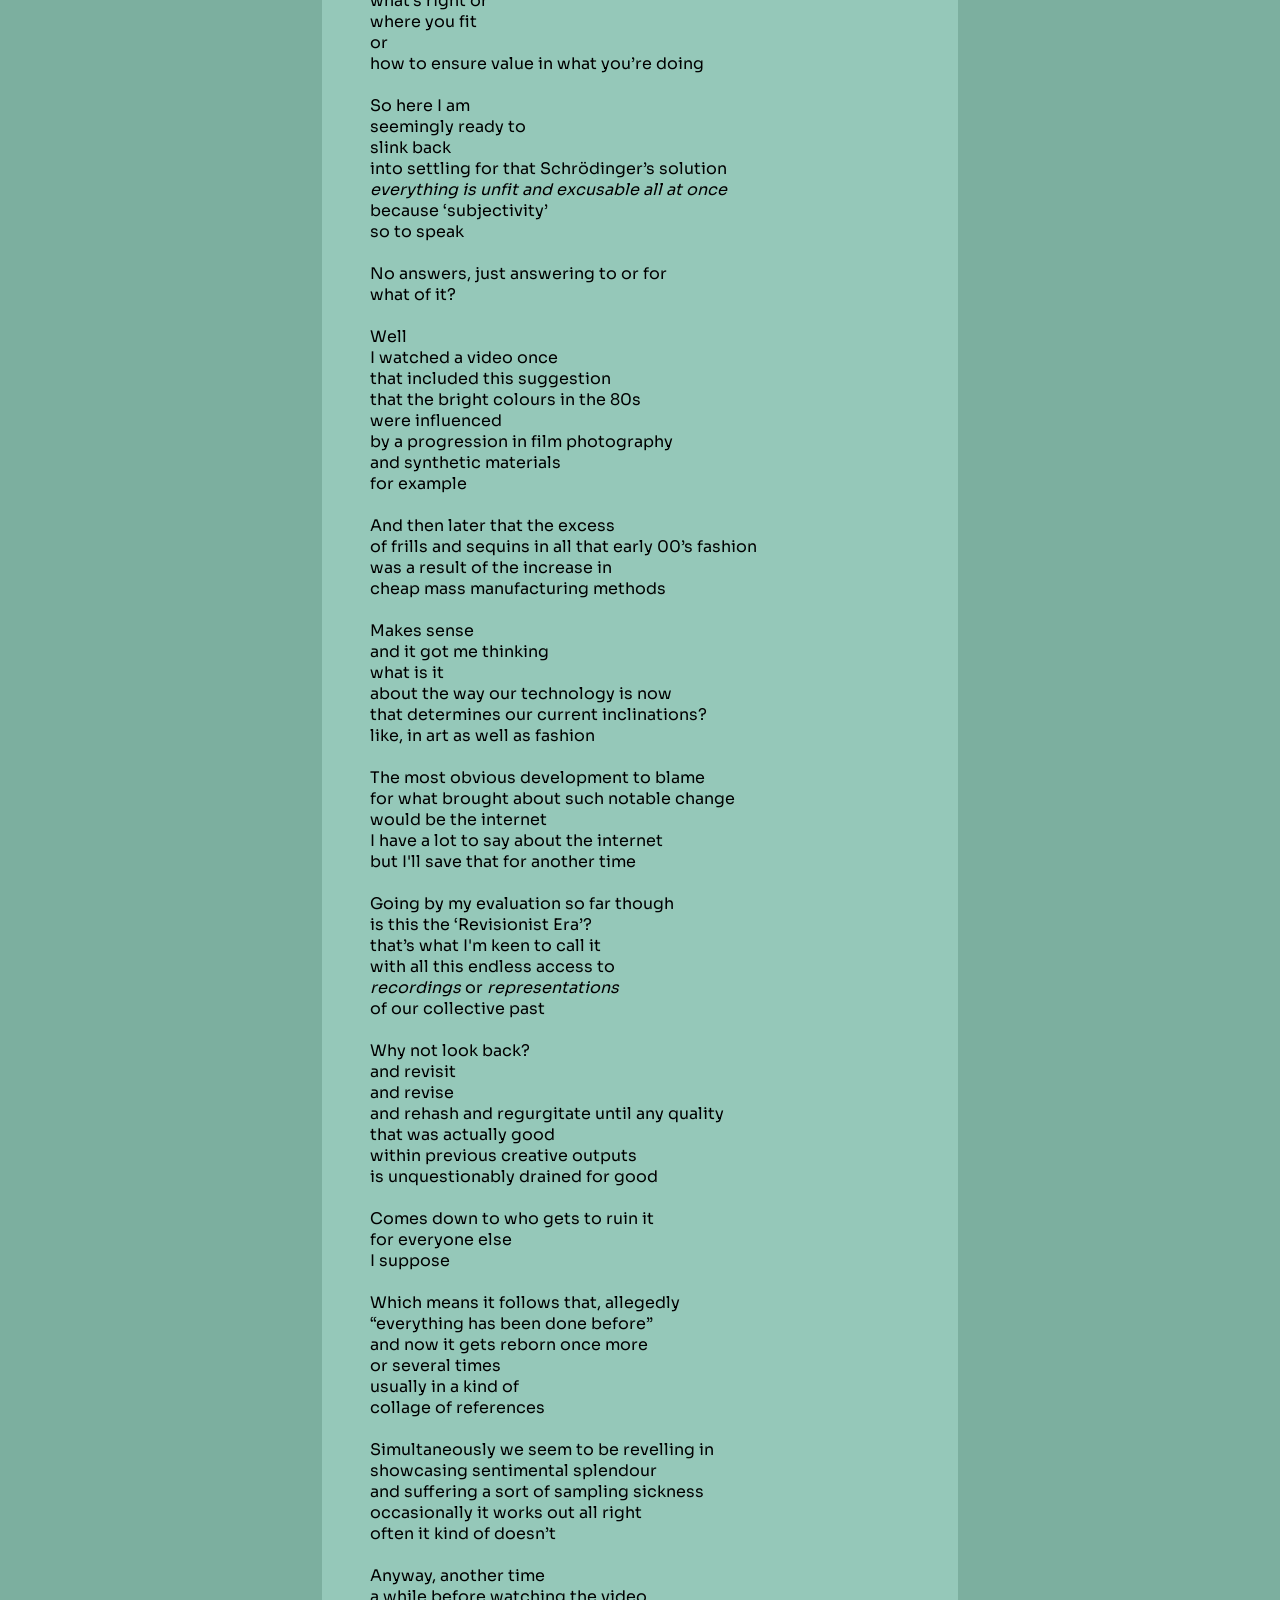
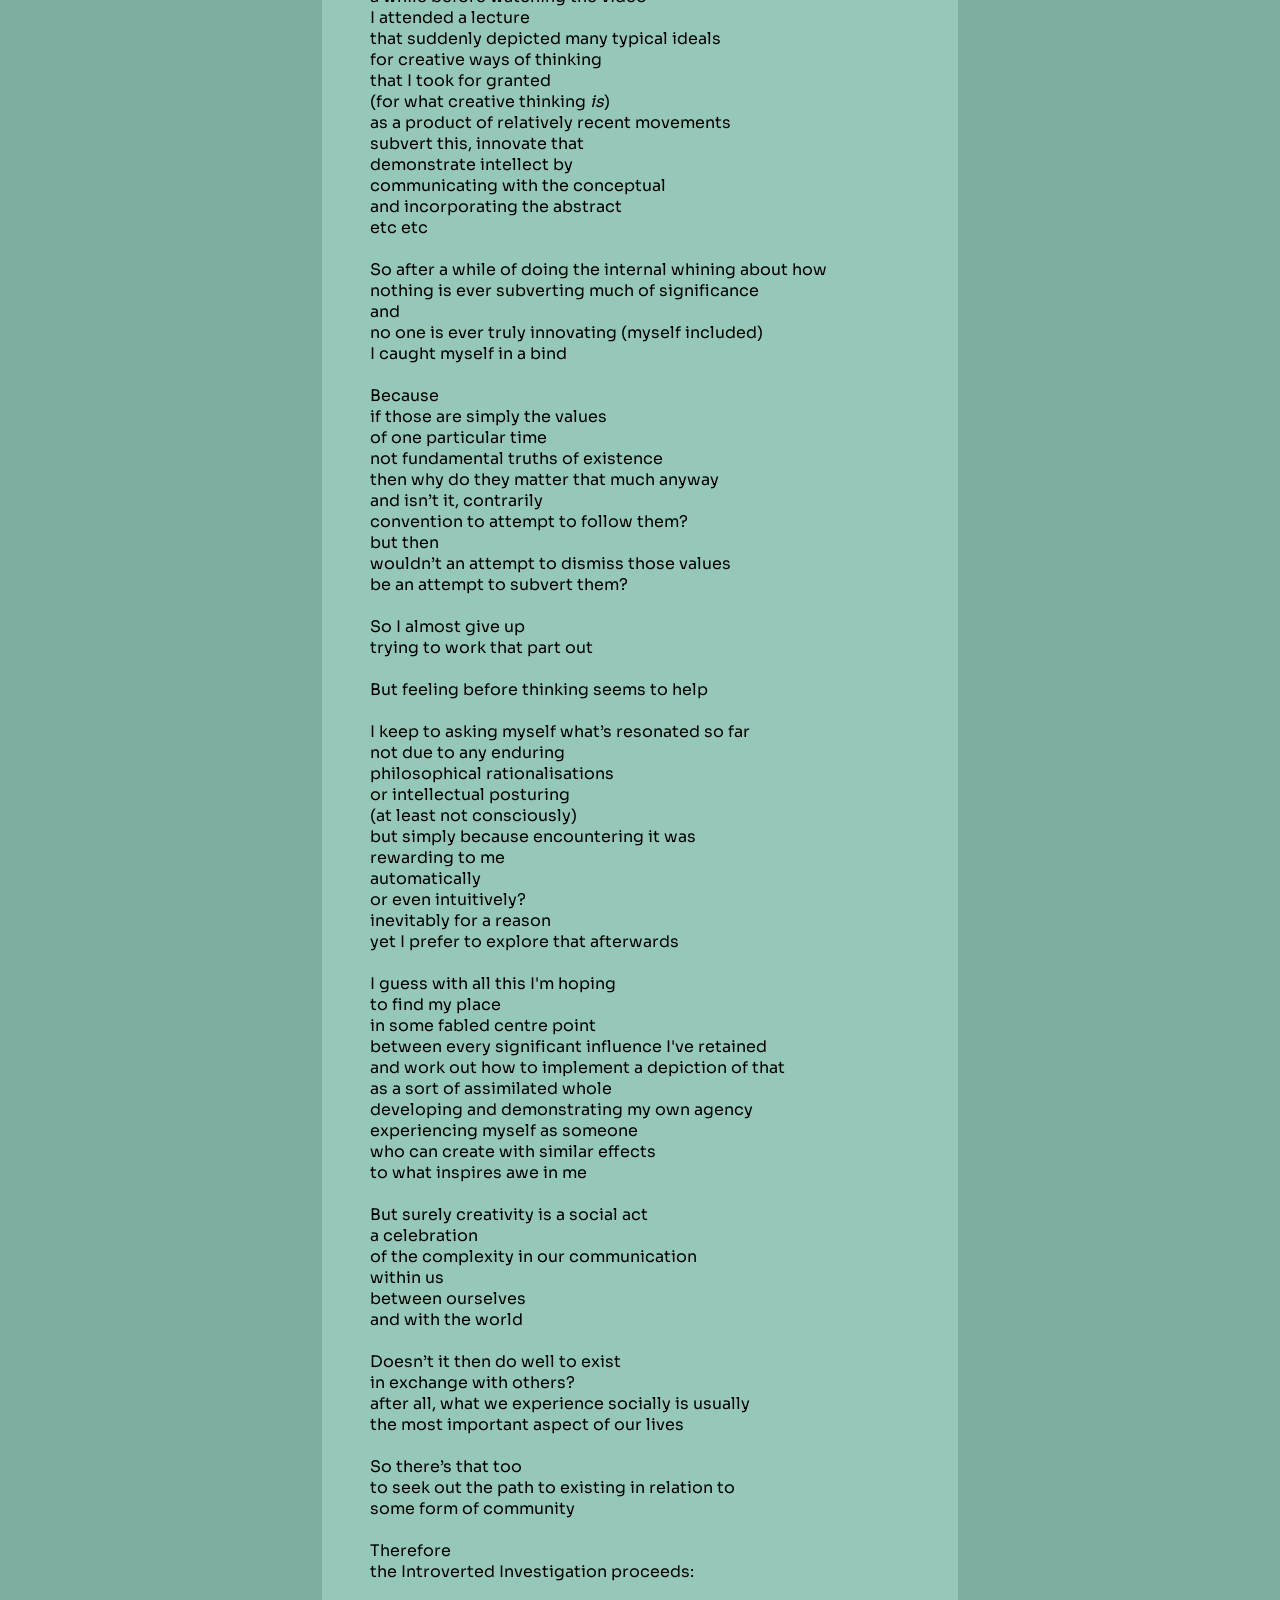
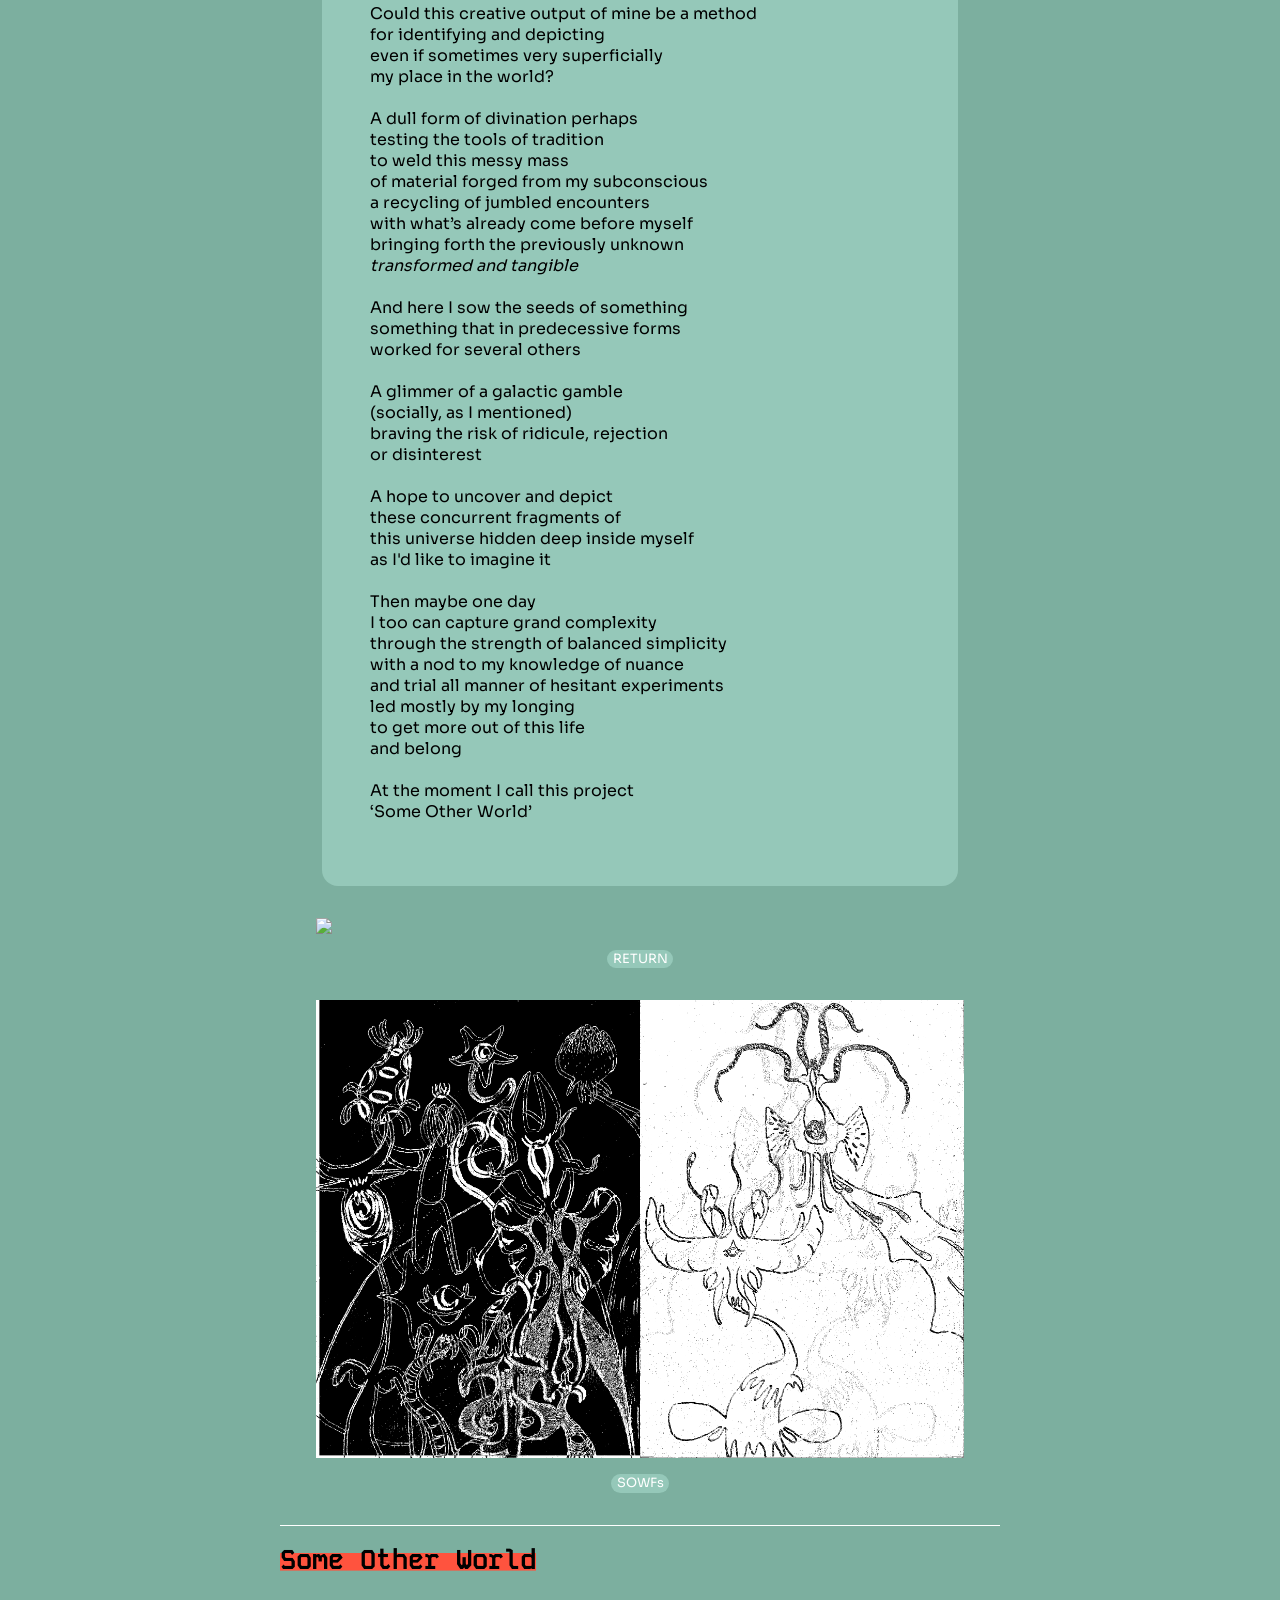
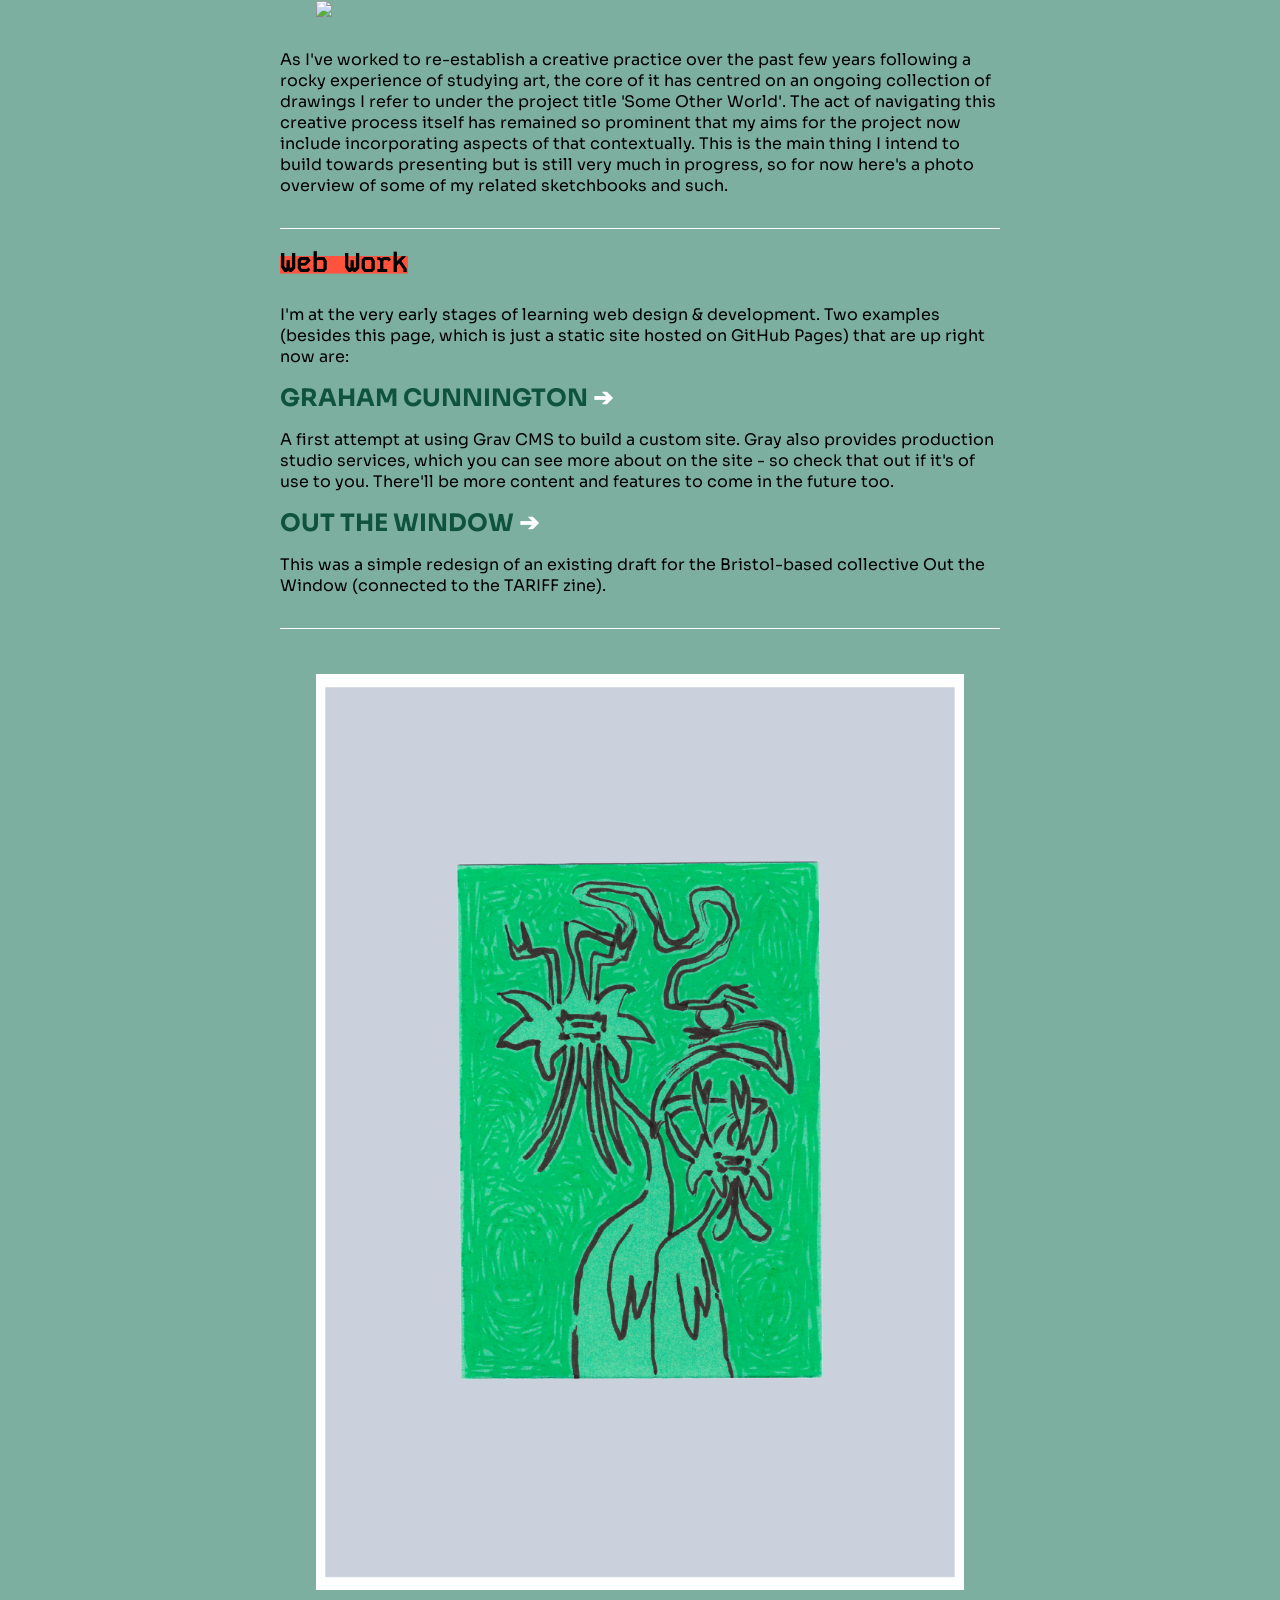
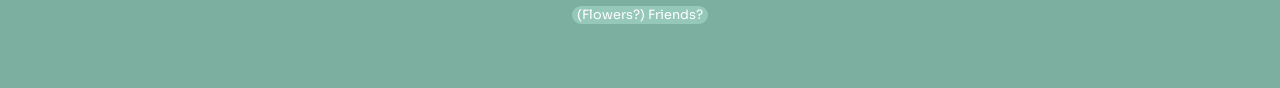
==== commit f7d9da04: "Small Tweaks - Correctly resized pngs - Font sizing adjustments for mobile - Minor text changes - 't" ====
--- a/index.html
+++ b/index.html
@@ -16,12 +16,11 @@
 
     <main>
 
-        <button id="topbutton"><a href="#top">top</a></button>
+        <a href="#top"></a><button id="topbutton">top</button></a>
 
         <h1>transitory dumping ground</h1>
 
         <span id="names"><i>Zola Richardson / Here Somehow / Zeaburd / Skyfish</i></span>
-
 
 
         <p><strong>Instagram:</strong> <span class="socials"><a href="https://instagram.com/zal_ord">zal_ord</a></span></p>
@@ -32,7 +31,6 @@
 
         <p>This is a temporary spot for me to collate bits and pieces that are too much for my ig profile whilst I don’t get round to making a website.</p>
         
-        <!-- <img src="business card.png"> -->
         
         <hr />
 
@@ -53,7 +51,7 @@
             <div style="padding:56.25% 0 0 0;position:relative;"><iframe src="https://player.vimeo.com/video/788307939?badge=0&amp;autopause=0&amp;player_id=0&amp;app_id=58479" frameborder="0" allow="autoplay; fullscreen; picture-in-picture" style="position:absolute;top:0;left:0;width:100%;height:100%;" title="first draft (first take)"></iframe></div><script src="https://player.vimeo.com/api/player.js"></script>
         </div>
 
-        <p>At seemingly miscellanous intervals I write poems to process various feelings, experiences or ideas and eventually found that they often exist best as spoken word pieces. There are now many pieces that I plan to record and share simply because it seems they need to be ‘out there’. But I take forever to get round to things, especially when they’re optional (and intimidating). And I also have very little experience performing spoken word as of yet.</p>
+        <p class="firstline">At seemingly miscellanous intervals I write poems to process various feelings, experiences or ideas and eventually found that they often exist best as spoken word pieces. There are now many pieces that I plan to record and share simply because it seems they need to be ‘out there’. But I take forever to get round to things, especially when they’re optional (and intimidating). And I also have very little experience performing spoken word as of yet.</p>
 
         <p>For a bit I’d been leaving the link to 'First Draft' up in my ig bio to get over my shyness and perfectionism relative to other people hearing what I wrote, particularly because it was a very low-fi spur-of-the-moment recording. Initially I hoped that the self-consciousness from already having a revised version prepped pretty soon after would incentivise me to put together an improved 'Version Two' rather quickly, but apparently not. Though I do feel less fussed about being heard. For now I’m including it here instead in the interim - with slightly more context - as I anticipate transitioning towards sharing more work.</p>
 
@@ -61,7 +59,7 @@
 
         <h2 id="placetosay">A Place To Say</h2>
 
-        <p>As I mentioned in <a href="https://www.instagram.com/p/CwyLgXLIf04/">this instagram post</a>, an invite to contribute to the TARIFF Zine led to a spontaneous poem that currently serves as a sort of inadvertent artist's statement (something I've never usually been too keen on). The full text is below along with the images I produced for it.</p>
+        <p>As I mentioned in <a href="https://www.instagram.com/p/CwyLgXLIf04/">this instagram post</a>, an invite to contribute to the TARIFF zine led to a spontaneous poem that currently serves as a sort of inadvertent artist's statement (something I've never usually been too keen on). The full text is below along with the images I produced for it.</p>
 
         <blockquote>
             <h3>A Place To Say</h3><br />
@@ -340,7 +338,7 @@
 
         <h2 id="webwork">Web Work</h2>
 
-        <p>I'm at the very early stages of learning web design & development. Two examples (besides this page, which is just a static site hosted on GitHub pages) that are up right now are:</p>
+        <p>I'm at the very early stages of learning web design & development. Two examples (besides this page, which is just a static site hosted on GitHub Pages) that are up right now are:</p>
 
         <h3 class="link"><a href="https://grahamcunnington.com">Graham Cunnington</a></h3>
 
--- a/styles.css
+++ b/styles.css
@@ -66,26 +66,18 @@
 h1 {
     font-size: 3em;
     color: #0f533e;
-    /* text-transform: uppercase; */
     margin-bottom: 0.1em;
 }
 
 h2 {
     display: inline-block; 
     text-transform: capitalize;
-    font-size: 1.6em;
+    font-size: 1.7em;
     margin: 0.5rem 0;
     background: linear-gradient(180deg,rgba(83,96,110,0) 50%, #ff533e 50%);
     background-repeat: no-repeat;
     background-position: left 0 bottom .4rem;
     margin-block-end: 0.5rem;
-
-    /* background: transparent;
-    border-radius: 10px;
-    height: 10px;
-    width: 255px;
-    box-shadow: 0 55px 0 0 #000; */
-
 }
 
 
@@ -104,6 +96,9 @@
     color: black;
 }
 
+p.firstline {
+    margin-top: 2em;
+}
 a {
     color: #0f533e;
     text-decoration: none;
@@ -140,14 +135,6 @@
     background-color: #95c8b9;
     border-radius: 0.8rem;
 }
-
-/* span.socials a {
-    color: #0f533e;
-}
-
-span.socials a:hover {
-    color: white;
-} */
 
 div.video {
     margin: 1rem auto;
@@ -213,18 +200,30 @@
         margin-top: 0;
     }
 
+    h2 {
+        font-size: 1.7em;
+    }
+    
     blockquote {
         max-width: 100%;
         padding: 2em 1.5em 3em 1.5em;
-        font-size: 0.45em
-    }
+        font-size: 0.65em
+    }
+}
+
+@media only screen and (max-width: 800px) { 
     
+    h2 {
+        font-size: 2em;
+    }
+
     blockquote h3 {
-        font-size: 3em;
-    }
-}
+        font-size: 2.5em;
+    }
+}
+
 /* colour saver
 apple green #79d13d
-fuscha lost?
+fuchsia lost?
 hot orange #ff533e 
 unknown/orange? rgb(255, 133, 58)*/
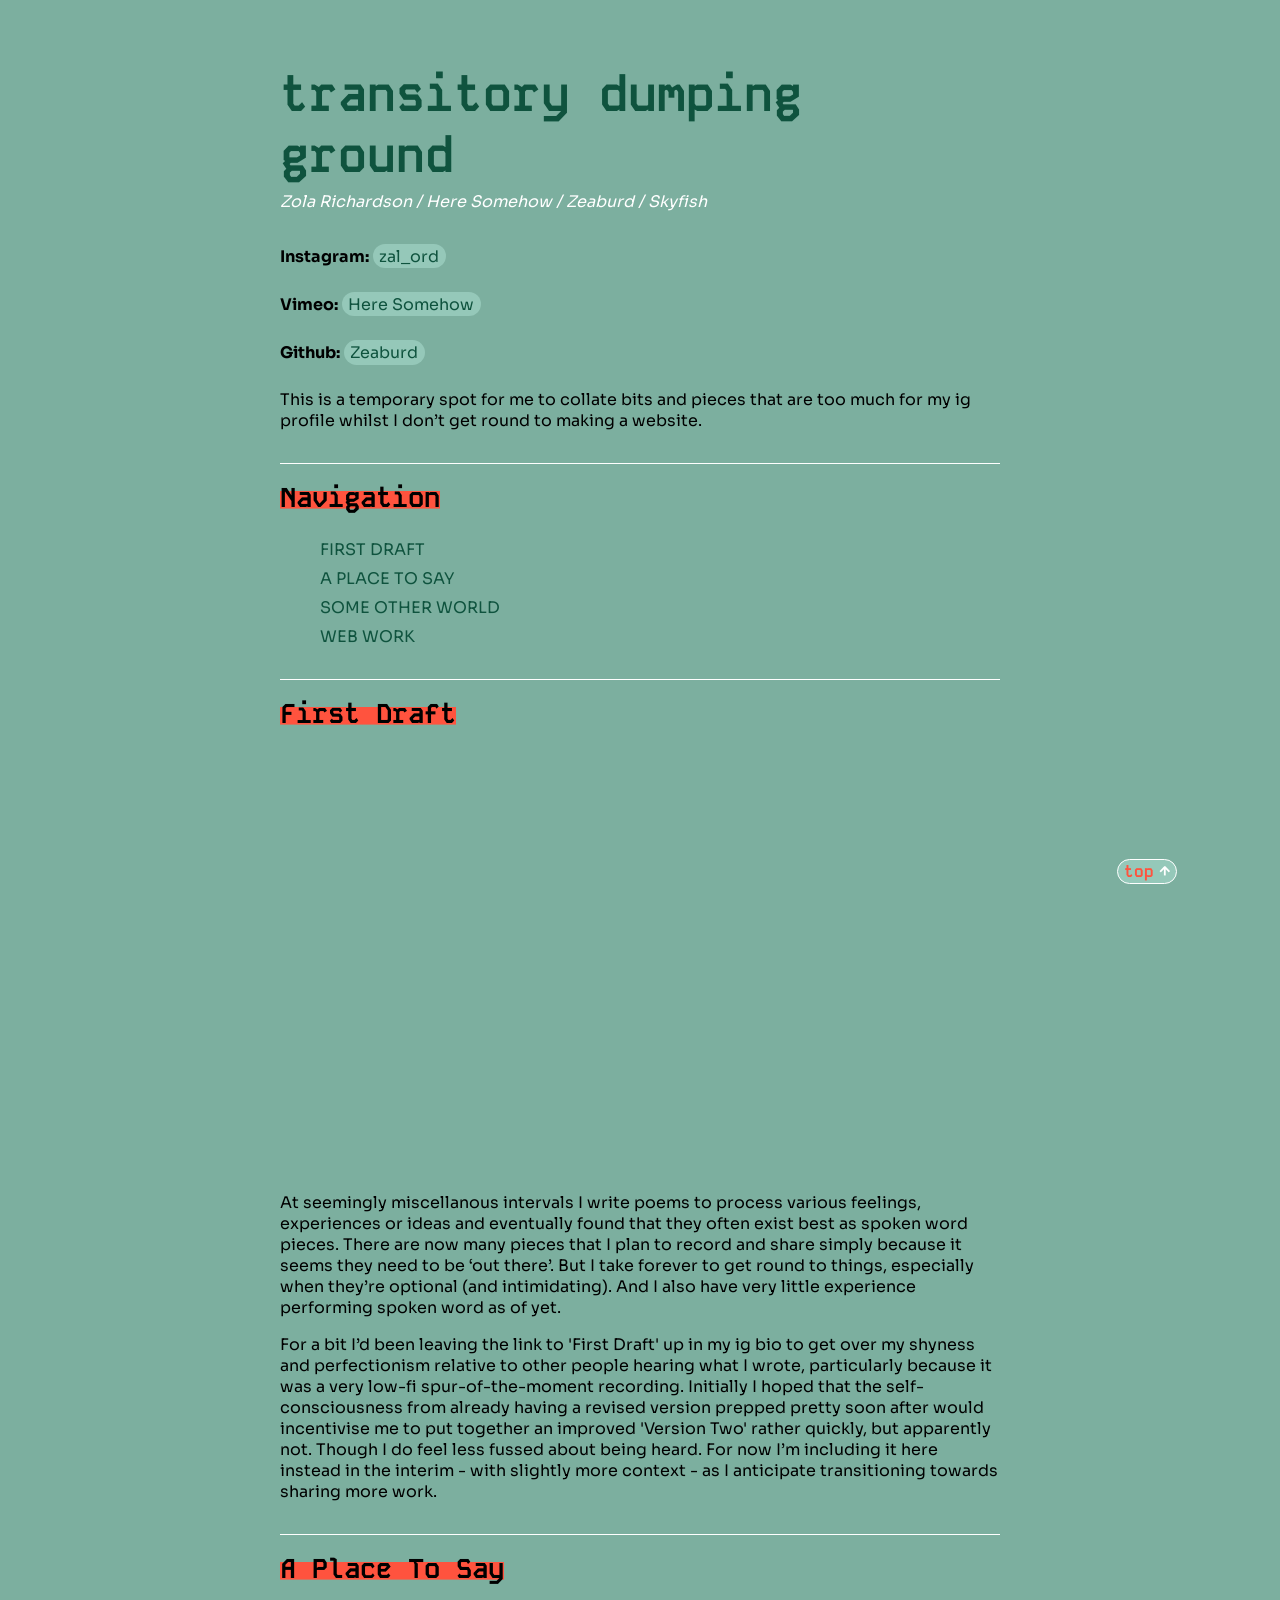
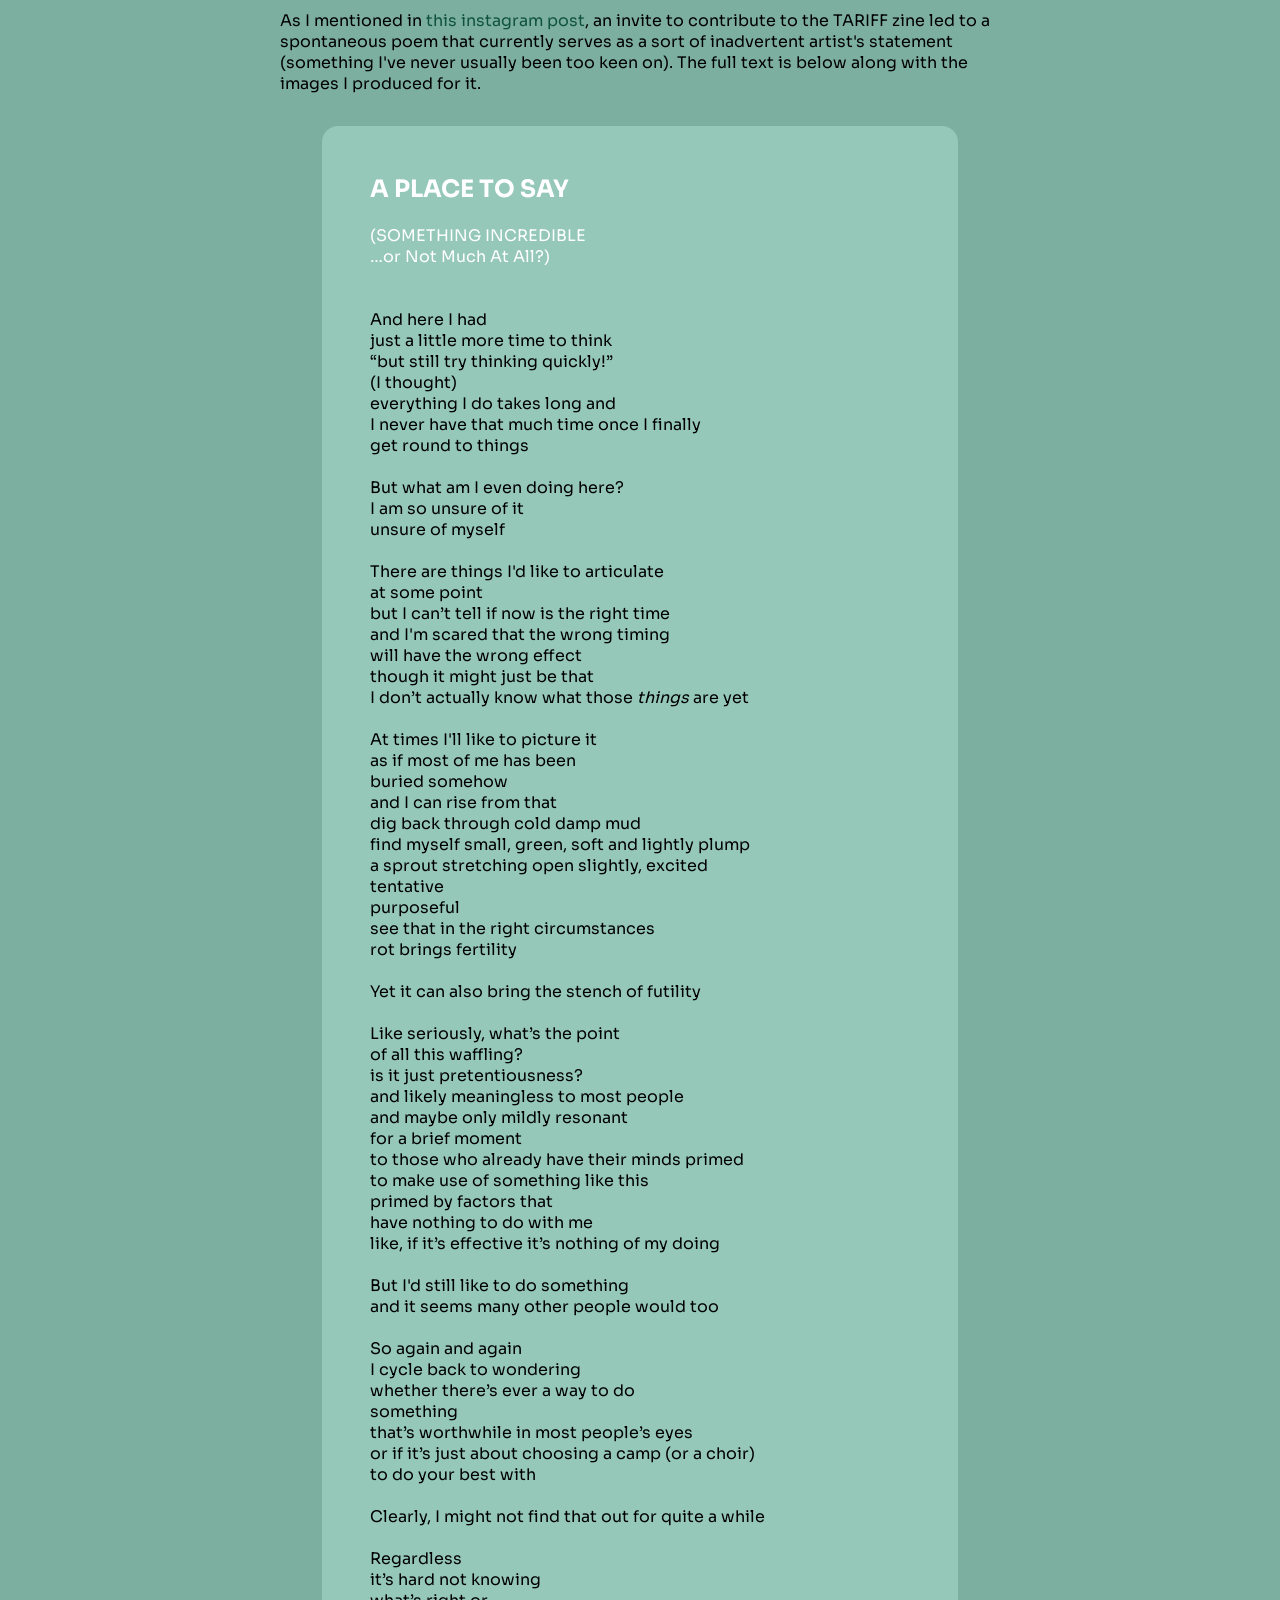
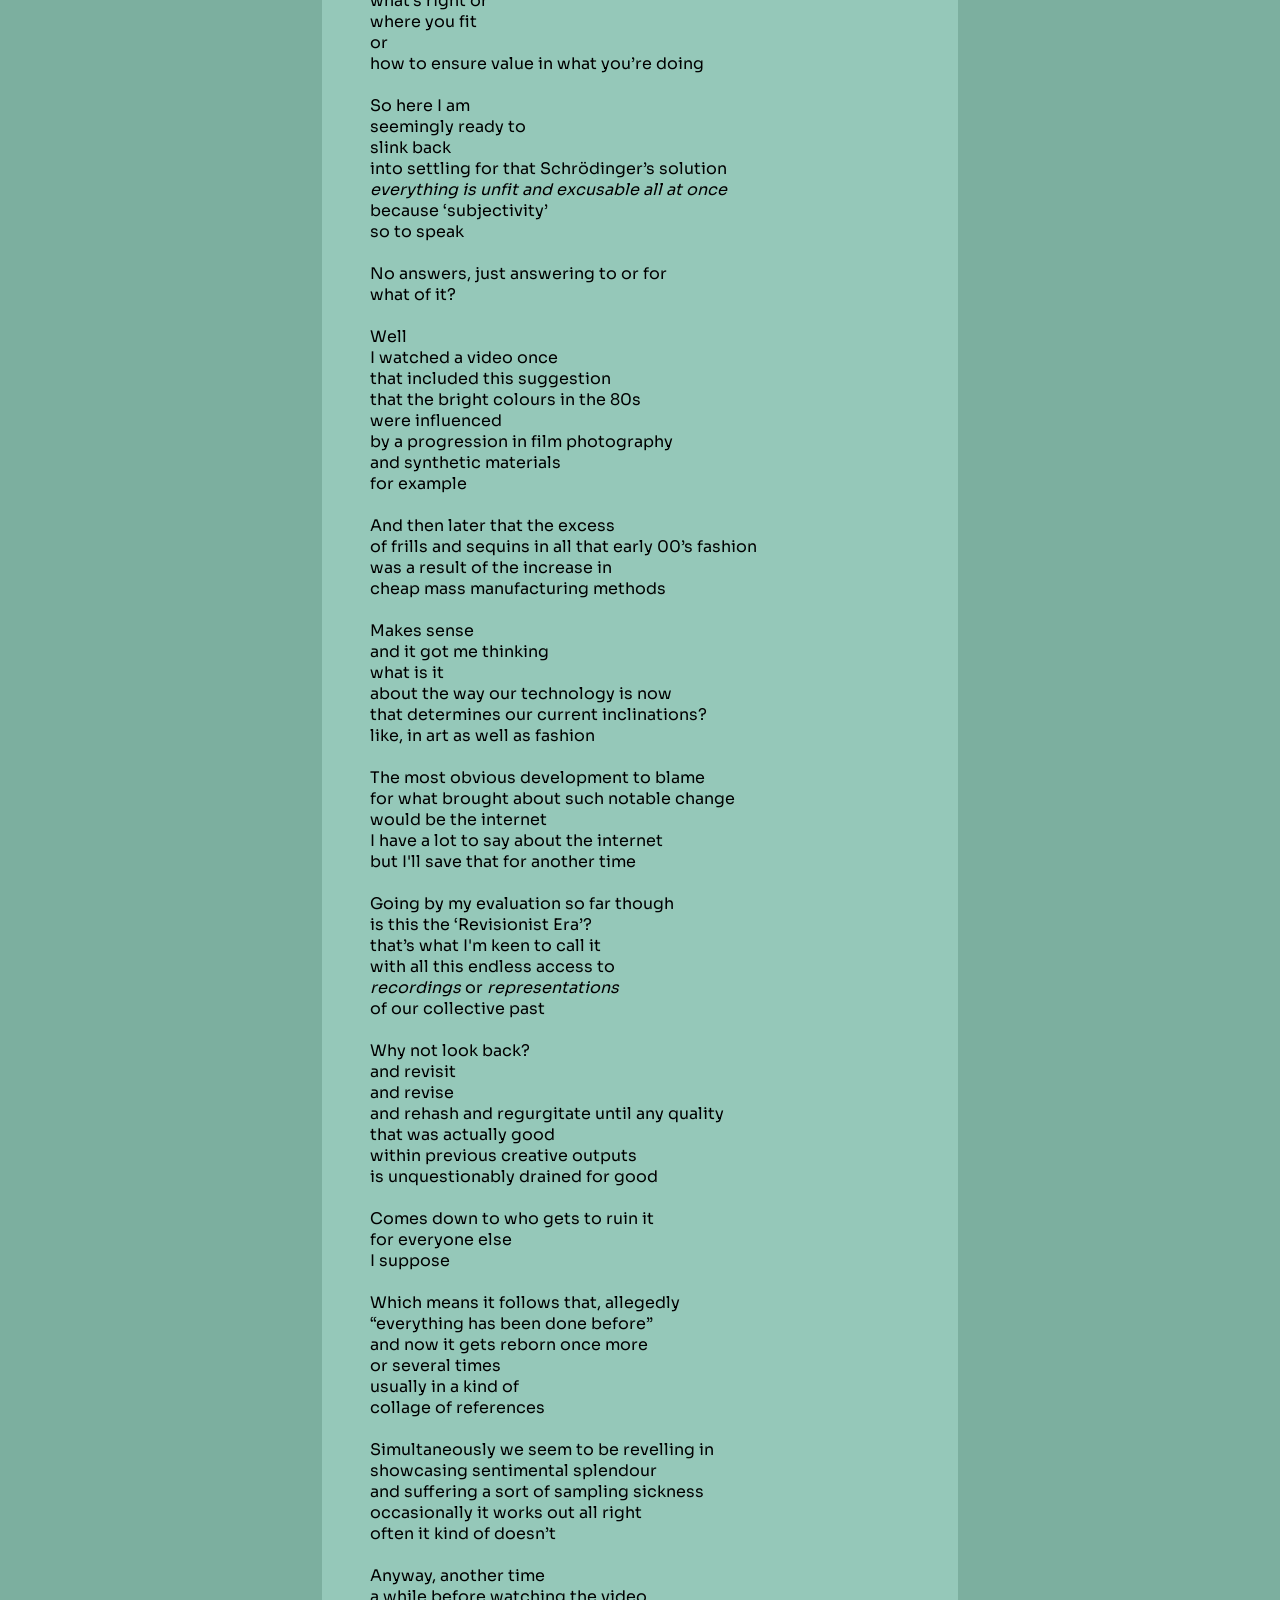
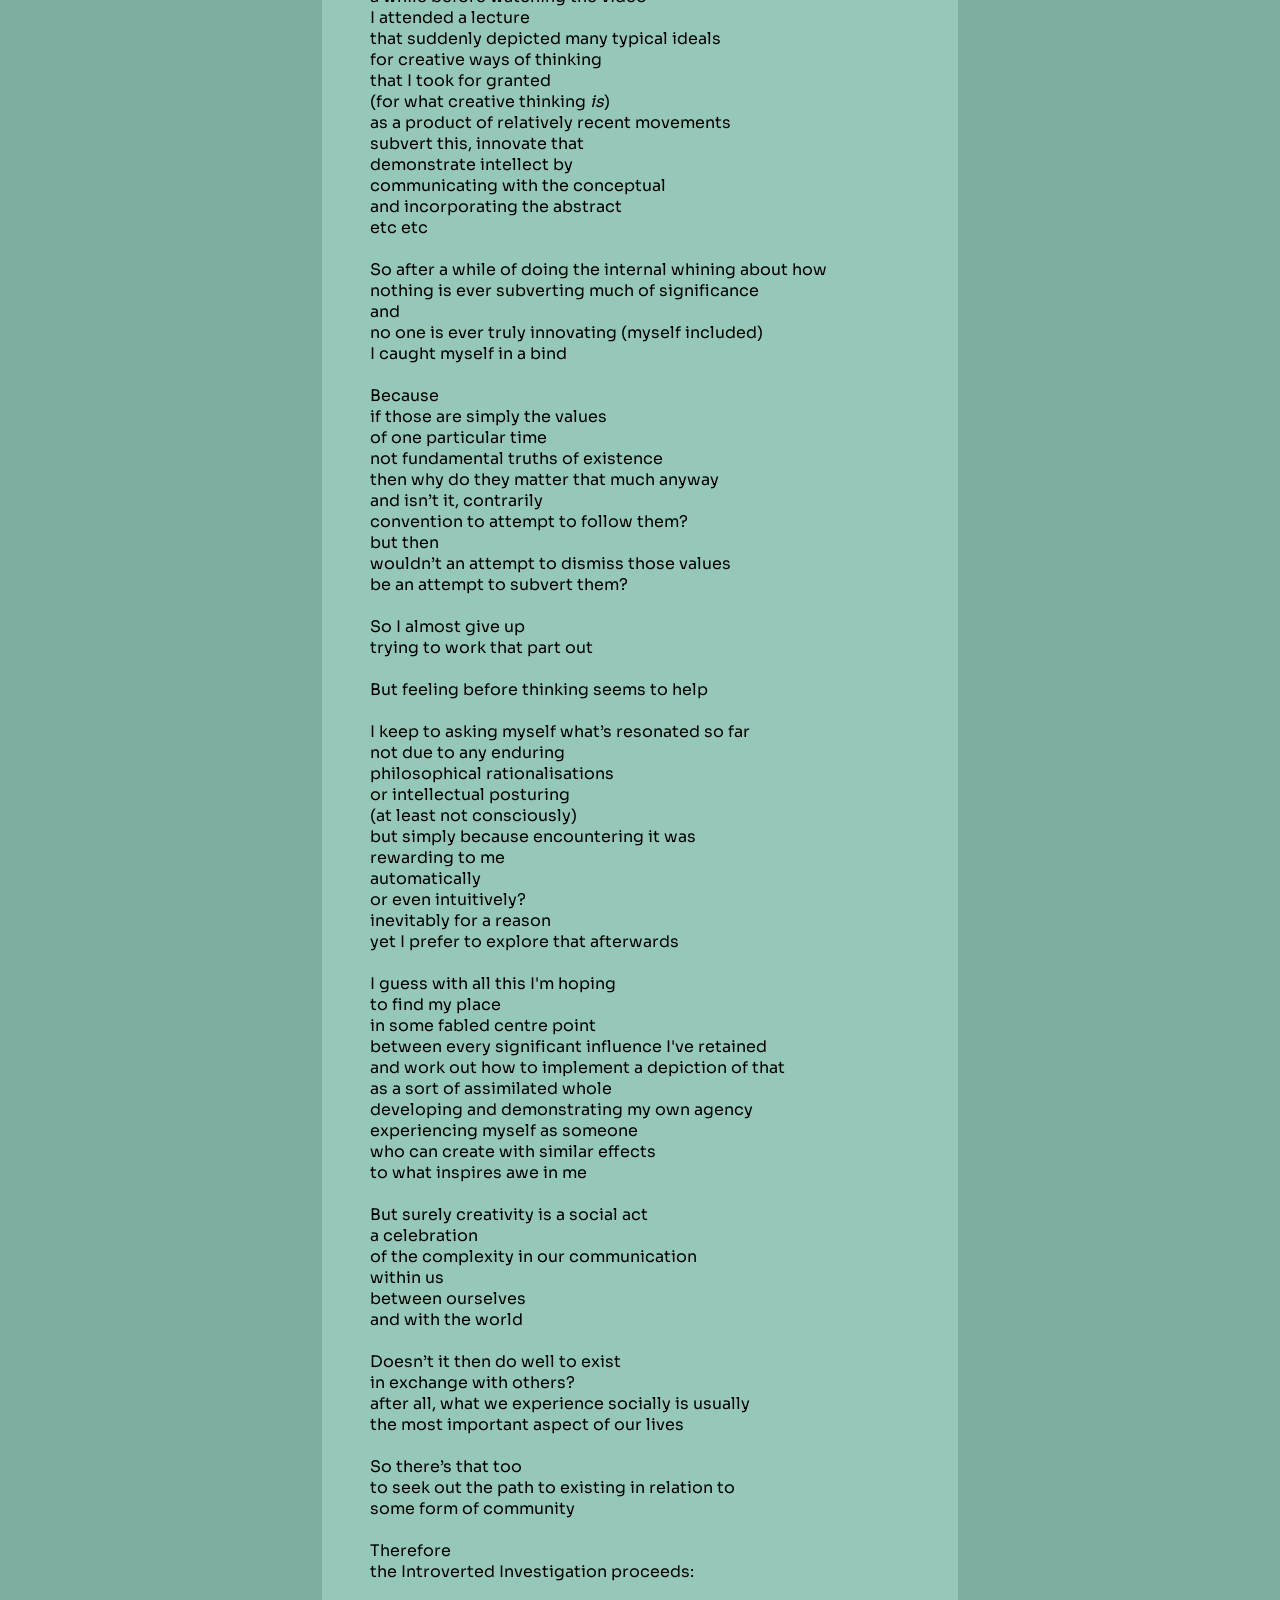
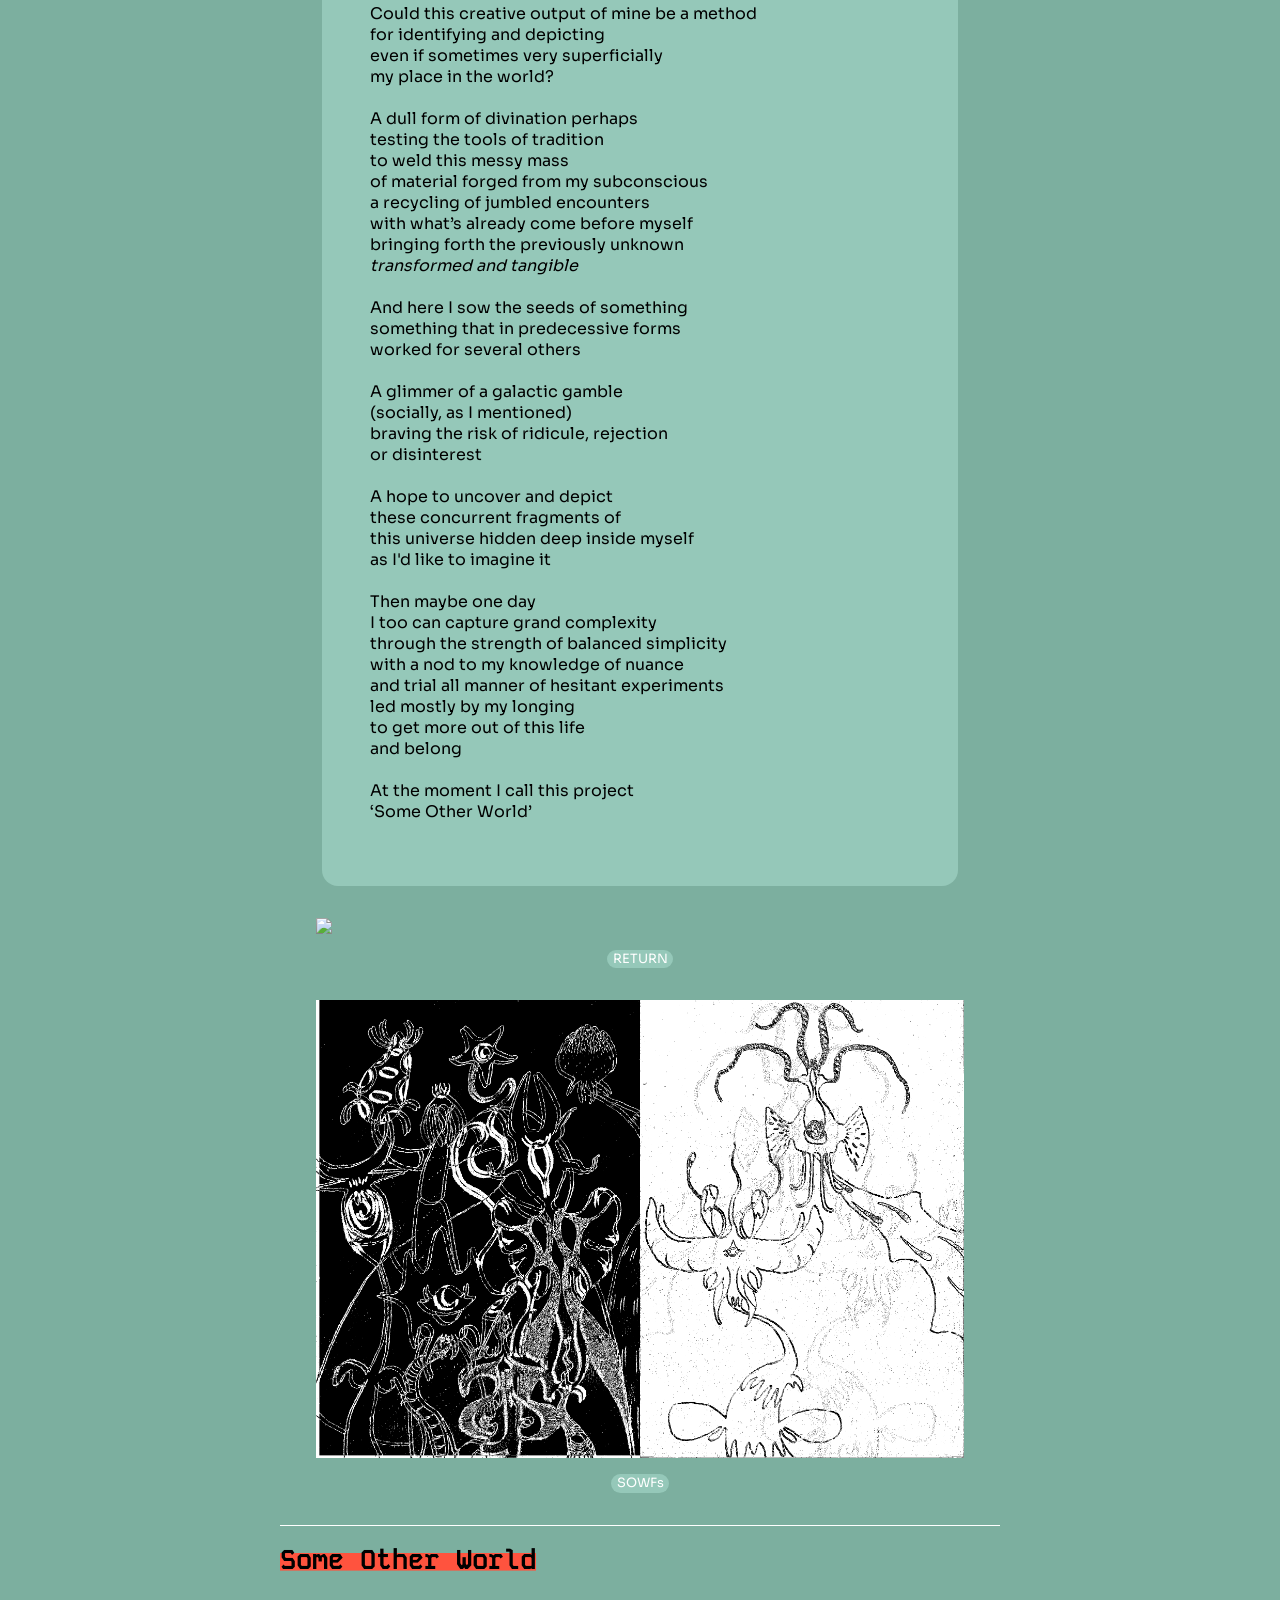
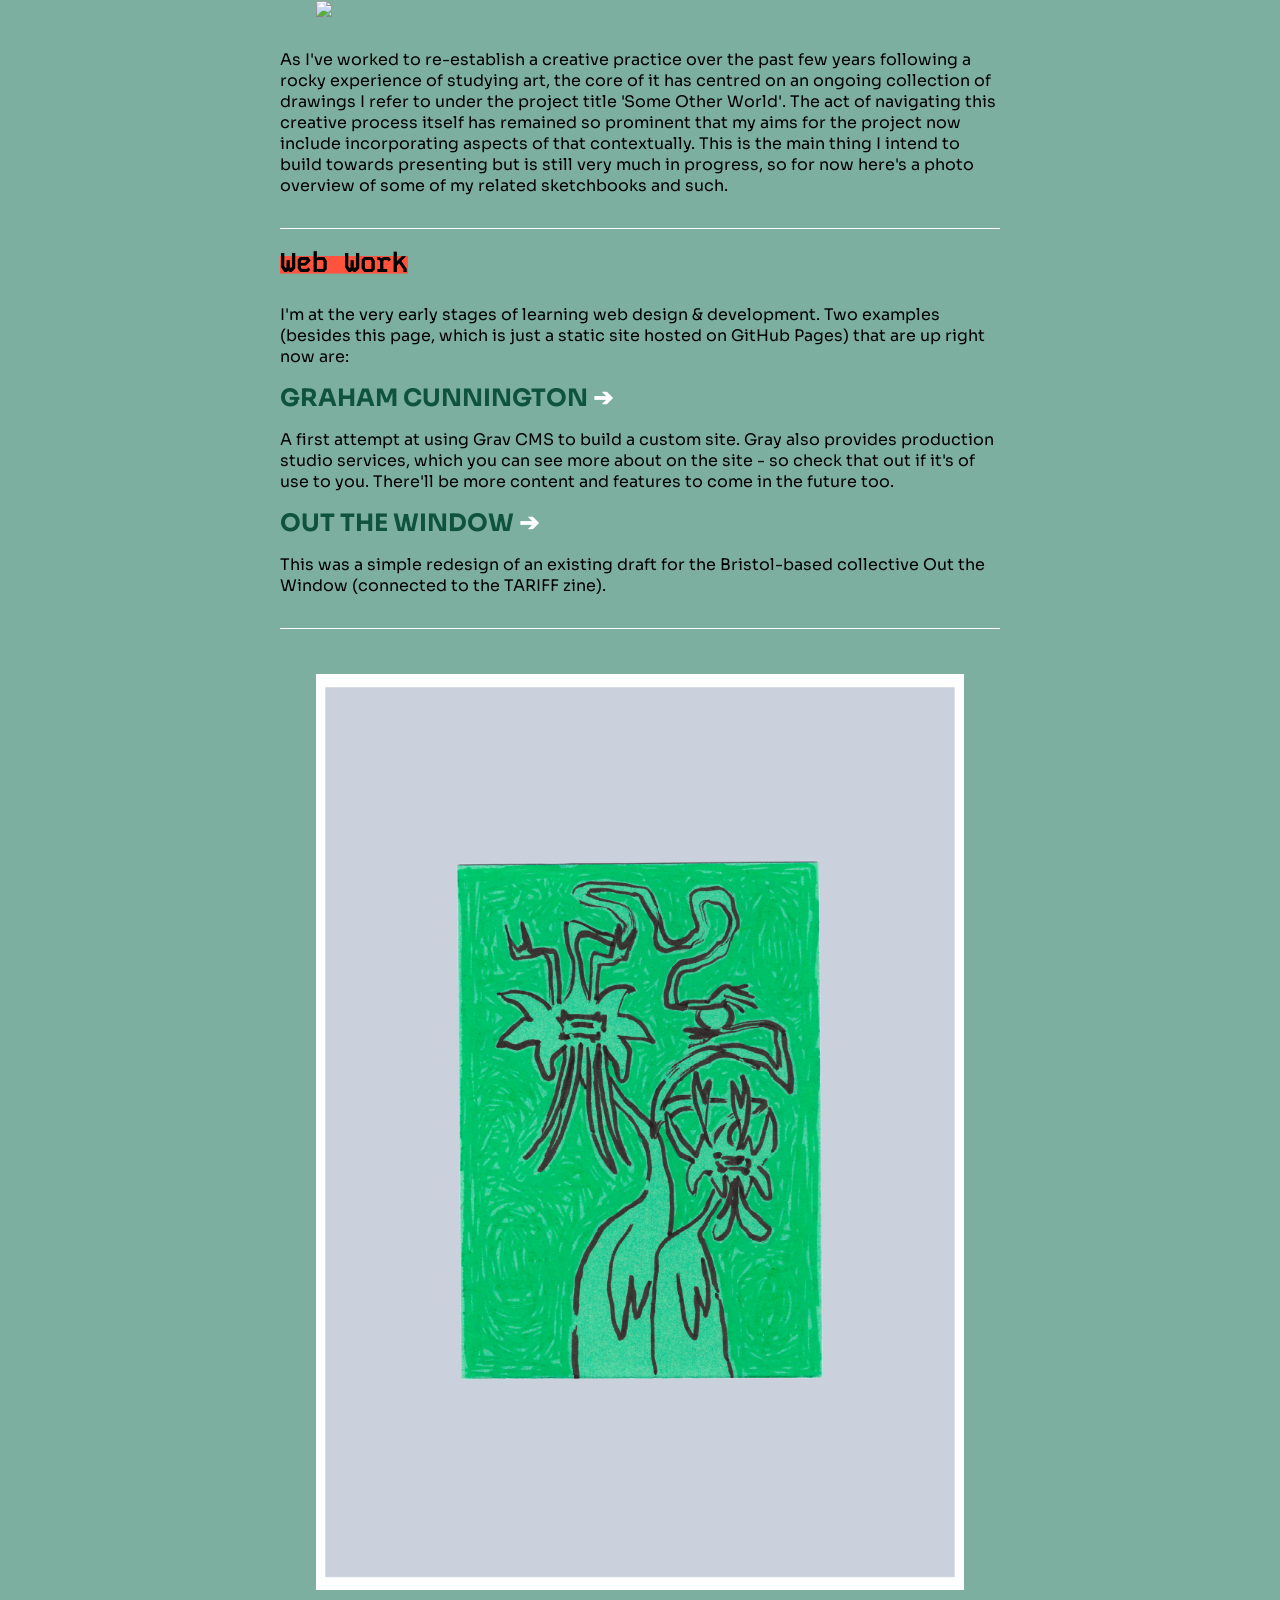
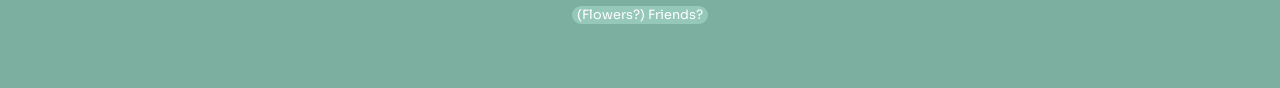
==== commit 29e7a18f: "Tweak Corrections - Rearranged media queries - Fixed some h3/h4 changes - Fixed 'top' button" ====
--- a/index.html
+++ b/index.html
@@ -16,7 +16,7 @@
 
     <main>
 
-        <a href="#top"></a><button id="topbutton">top</button></a>
+        <a href="#top"><button id="topbutton">top</button></a>
 
         <h1>transitory dumping ground</h1>
 
@@ -340,11 +340,11 @@
 
         <p>I'm at the very early stages of learning web design & development. Two examples (besides this page, which is just a static site hosted on GitHub Pages) that are up right now are:</p>
 
-        <h3 class="link"><a href="https://grahamcunnington.com">Graham Cunnington</a></h3>
+        <h4 class="link"><a href="https://grahamcunnington.com">Graham Cunnington</a></h4>
 
         <p>A first attempt at using Grav CMS to build a custom site. Gray also provides production studio services, which you can see more about on the site - so check that out if it's of use to you. There'll be more content and features to come in the future too.</p>
 
-        <h3 class="link"><a href="https://outthewindow.art">Out the Window</a></h3>
+        <h4 class="link"><a href="https://outthewindow.art">Out the Window</a></h4>
 
         <p>This was a simple redesign of an existing draft for the Bristol-based collective Out the Window (connected to the TARIFF zine).</p>
 
--- a/styles.css
+++ b/styles.css
@@ -39,21 +39,19 @@
     background-color: #95c8b9;
     border: 1px solid white;
     border-radius: 1rem;
+    font-family: "Kode Mono", monospace;
+    font-optical-sizing: auto;
+    font-weight: 700;
+    font-style: normal;
+    font-size: 1rem;
+    color: #ff533e;
+    cursor: pointer;
 }
 
 button#topbutton::after{
     content: '\2191';
     padding-left: 0.4em;
     color: white;
-}
-
-button#topbutton a {
-    font-family: "Kode Mono", monospace;
-    font-optical-sizing: auto;
-    font-weight: 700;
-    font-style: normal;
-    font-size: 1rem;
-    color: #ff533e;
 }
 
 h1, h2, h3 {
@@ -80,13 +78,12 @@
     margin-block-end: 0.5rem;
 }
 
-
-h3 {
+h3, h4 {
     display: inline;
     font-family: "Sora", sans-serif;
     font-optical-sizing: auto;
+    font-size: 1.5em;
     font-weight: 700;
-    font-size: 1.5em;
     font-style: normal;
     color: white;
     text-transform: uppercase;
@@ -99,6 +96,7 @@
 p.firstline {
     margin-top: 2em;
 }
+
 a {
     color: #0f533e;
     text-decoration: none;
@@ -160,7 +158,7 @@
     border-radius: 1em;
 }
 
-h3.link a::after{
+h4.link a::after{
     content: '\2794';
     padding-left: 0.2em;
     color: white;
@@ -182,6 +180,42 @@
     color: white;
 }
 
+@media only screen and (max-width: 800px) { 
+    
+    h2 {
+        font-size: 2em;
+    }
+
+    blockquote h3 {
+        font-size: 2em;
+    }
+}
+
+@media only screen and (max-width: 600px) {
+    
+    main {
+        margin-top: 0;
+    }
+
+    h1 {
+        margin-top: 0;
+    }
+
+    h2 {
+        font-size: 1.6em;
+    }
+
+    blockquote {
+        max-width: 100%;
+        padding: 2em 1.5em 3em 1.5em;
+        font-size: 0.65em
+    }
+
+    blockquote h3 {
+        font-size: 2em;
+    }
+}
+
 /* SE sizes? */
 @media only screen and (max-width: 400px) {
    
@@ -190,37 +224,6 @@
     }
 }
 
-@media only screen and (max-width: 600px) {
-    
-    main {
-        margin-top: 0;
-    }
-
-    h1 {
-        margin-top: 0;
-    }
-
-    h2 {
-        font-size: 1.7em;
-    }
-    
-    blockquote {
-        max-width: 100%;
-        padding: 2em 1.5em 3em 1.5em;
-        font-size: 0.65em
-    }
-}
-
-@media only screen and (max-width: 800px) { 
-    
-    h2 {
-        font-size: 2em;
-    }
-
-    blockquote h3 {
-        font-size: 2.5em;
-    }
-}
 
 /* colour saver
 apple green #79d13d
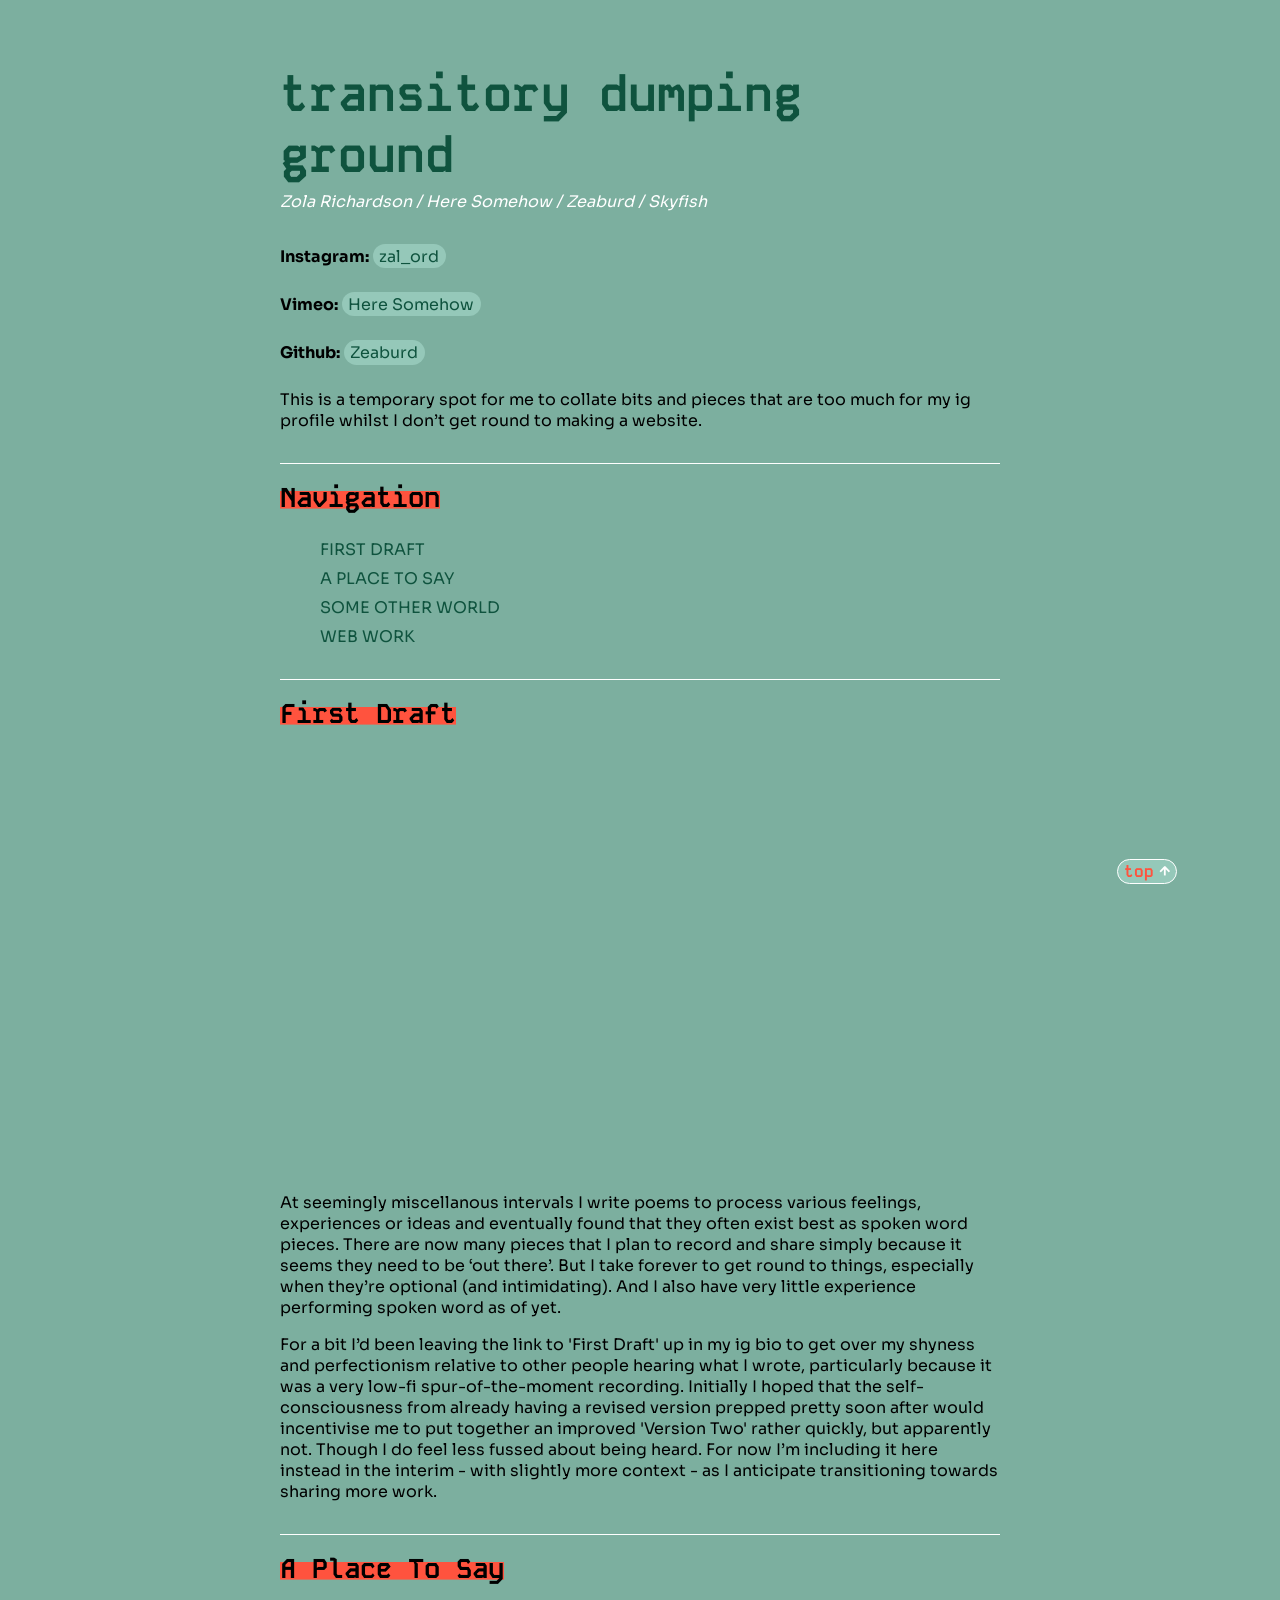
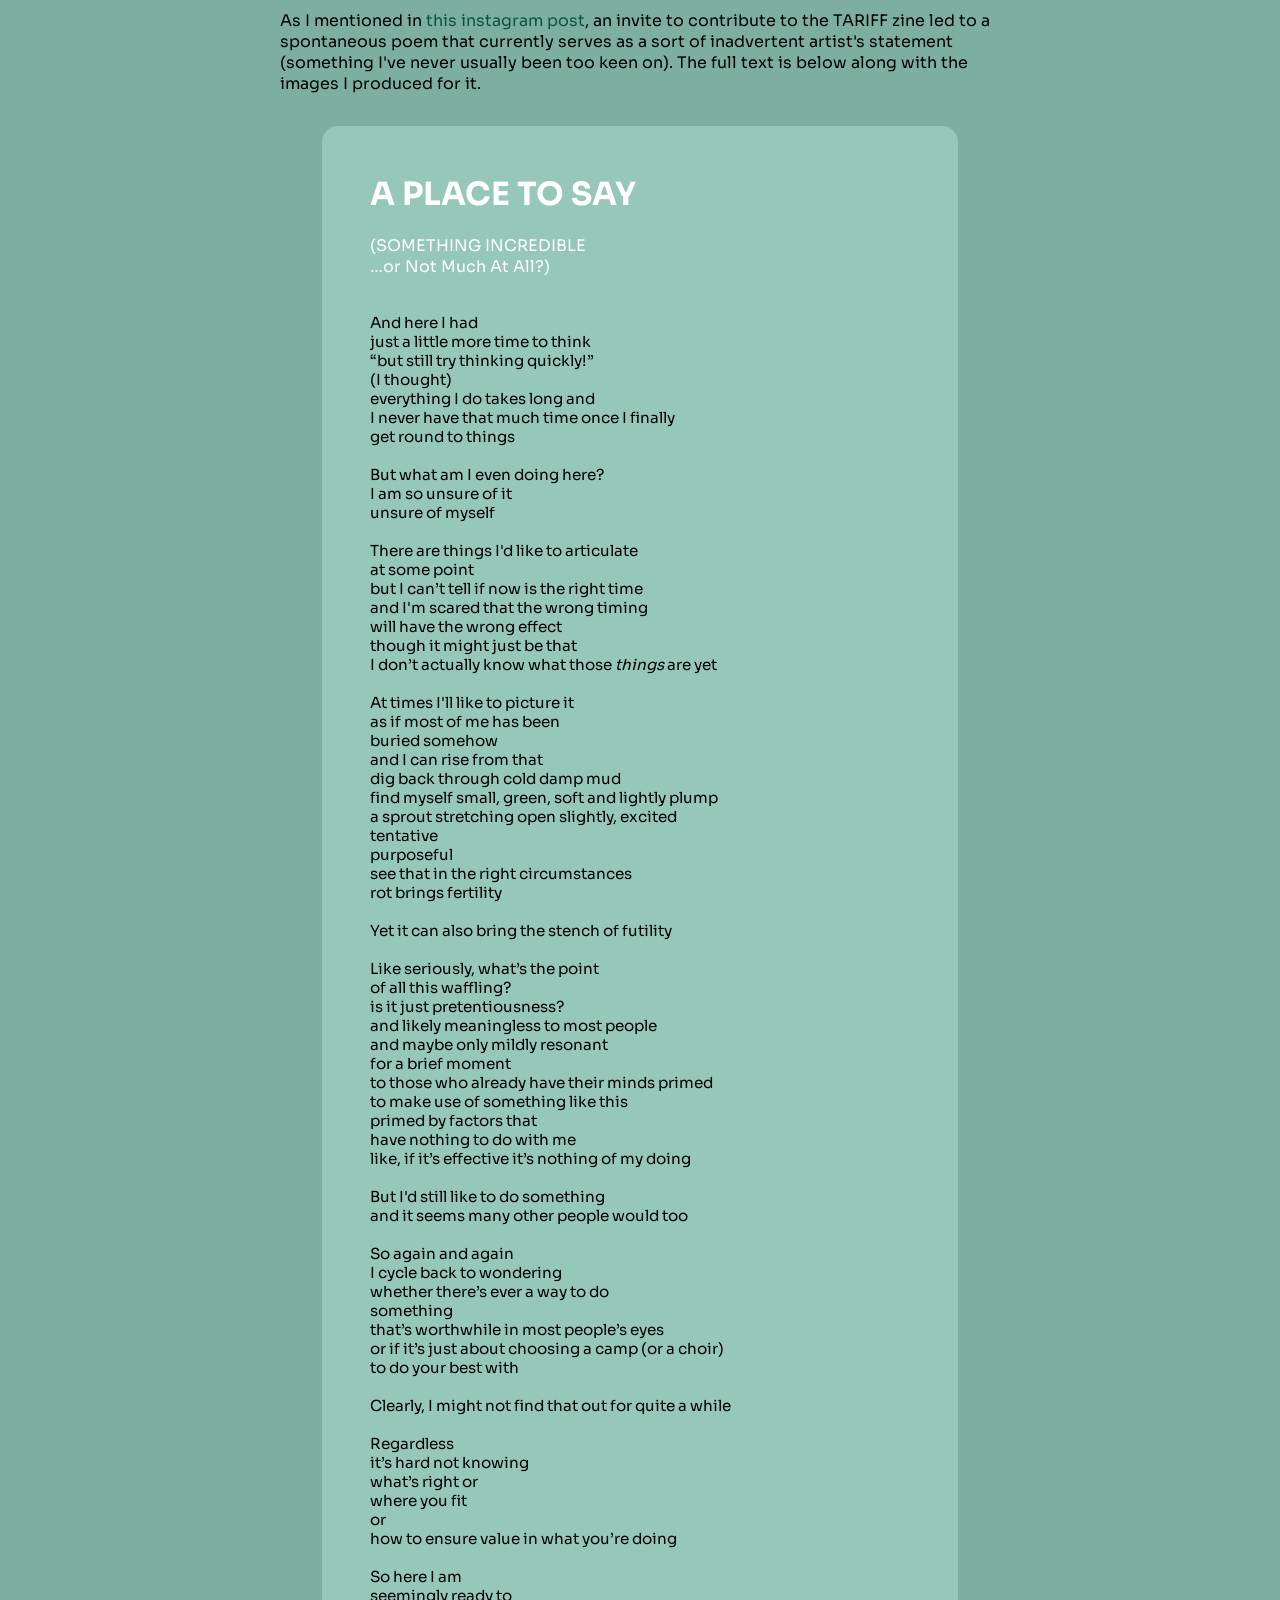
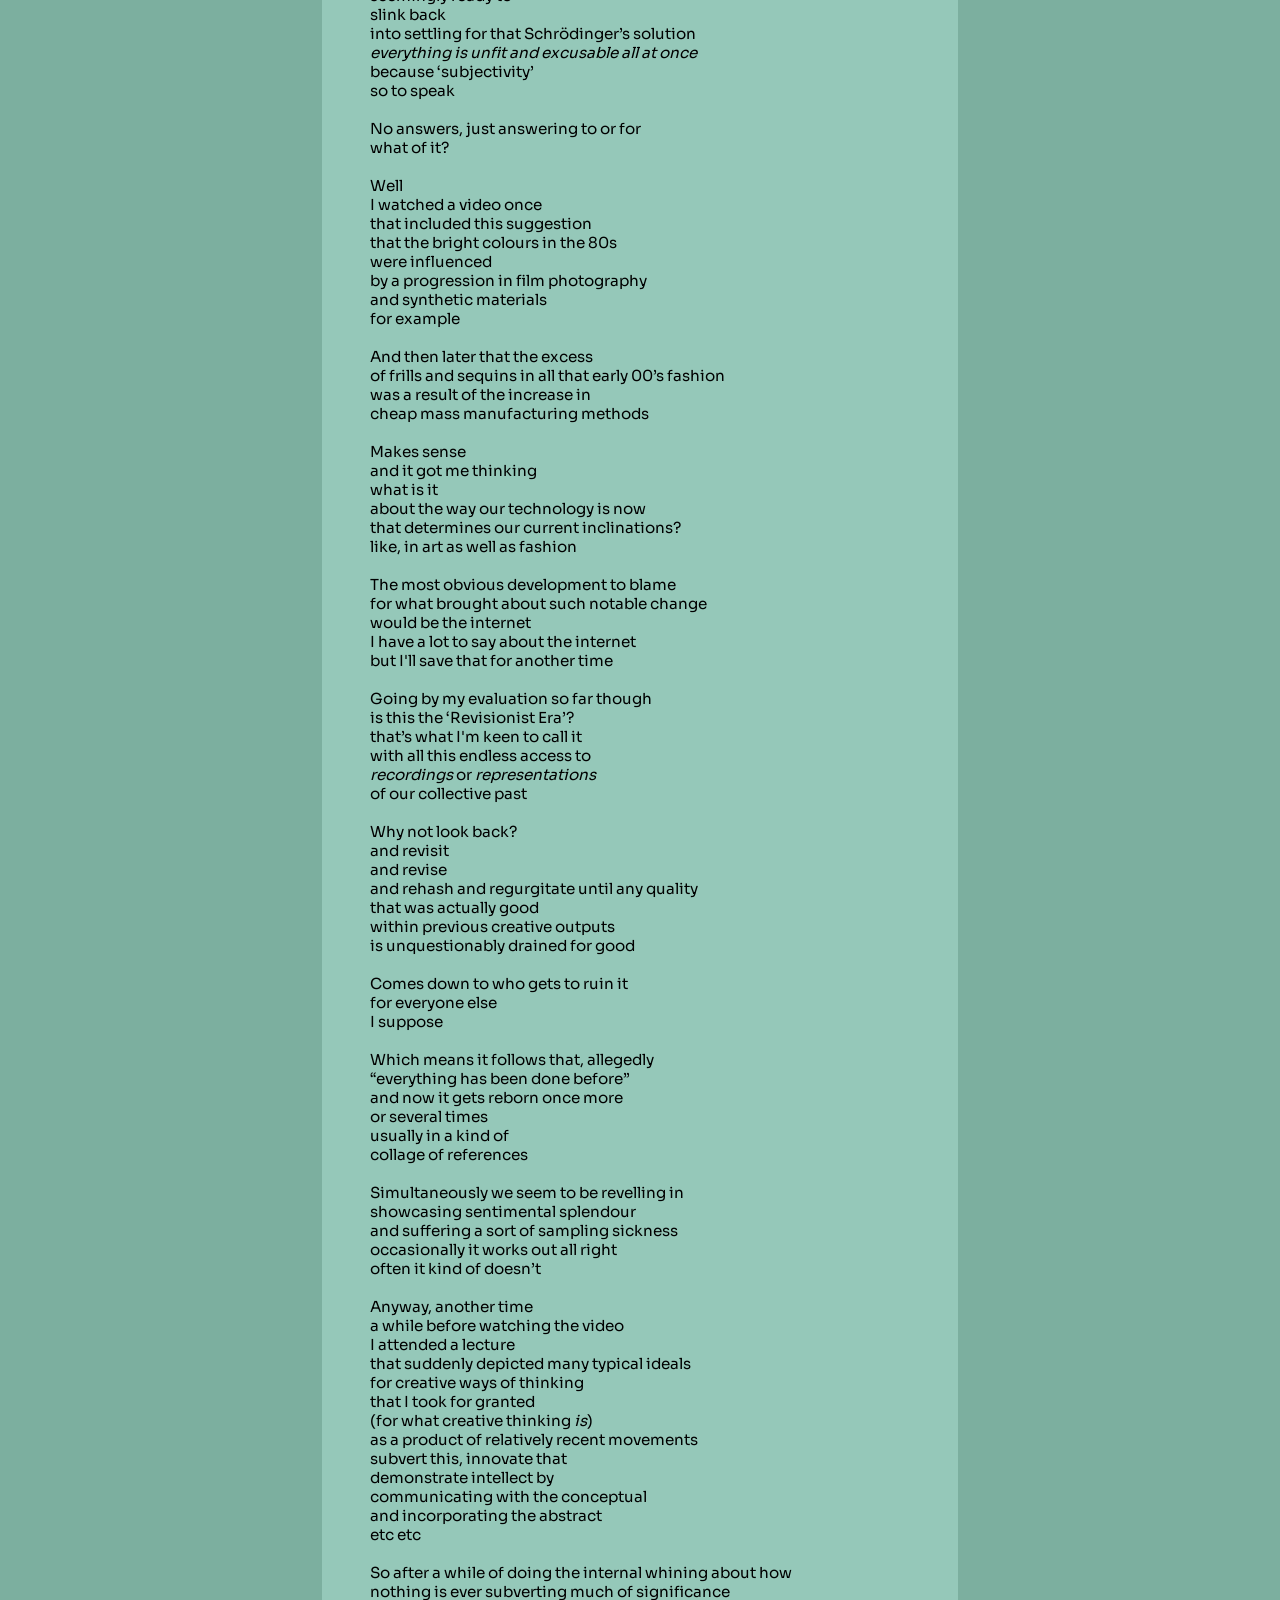
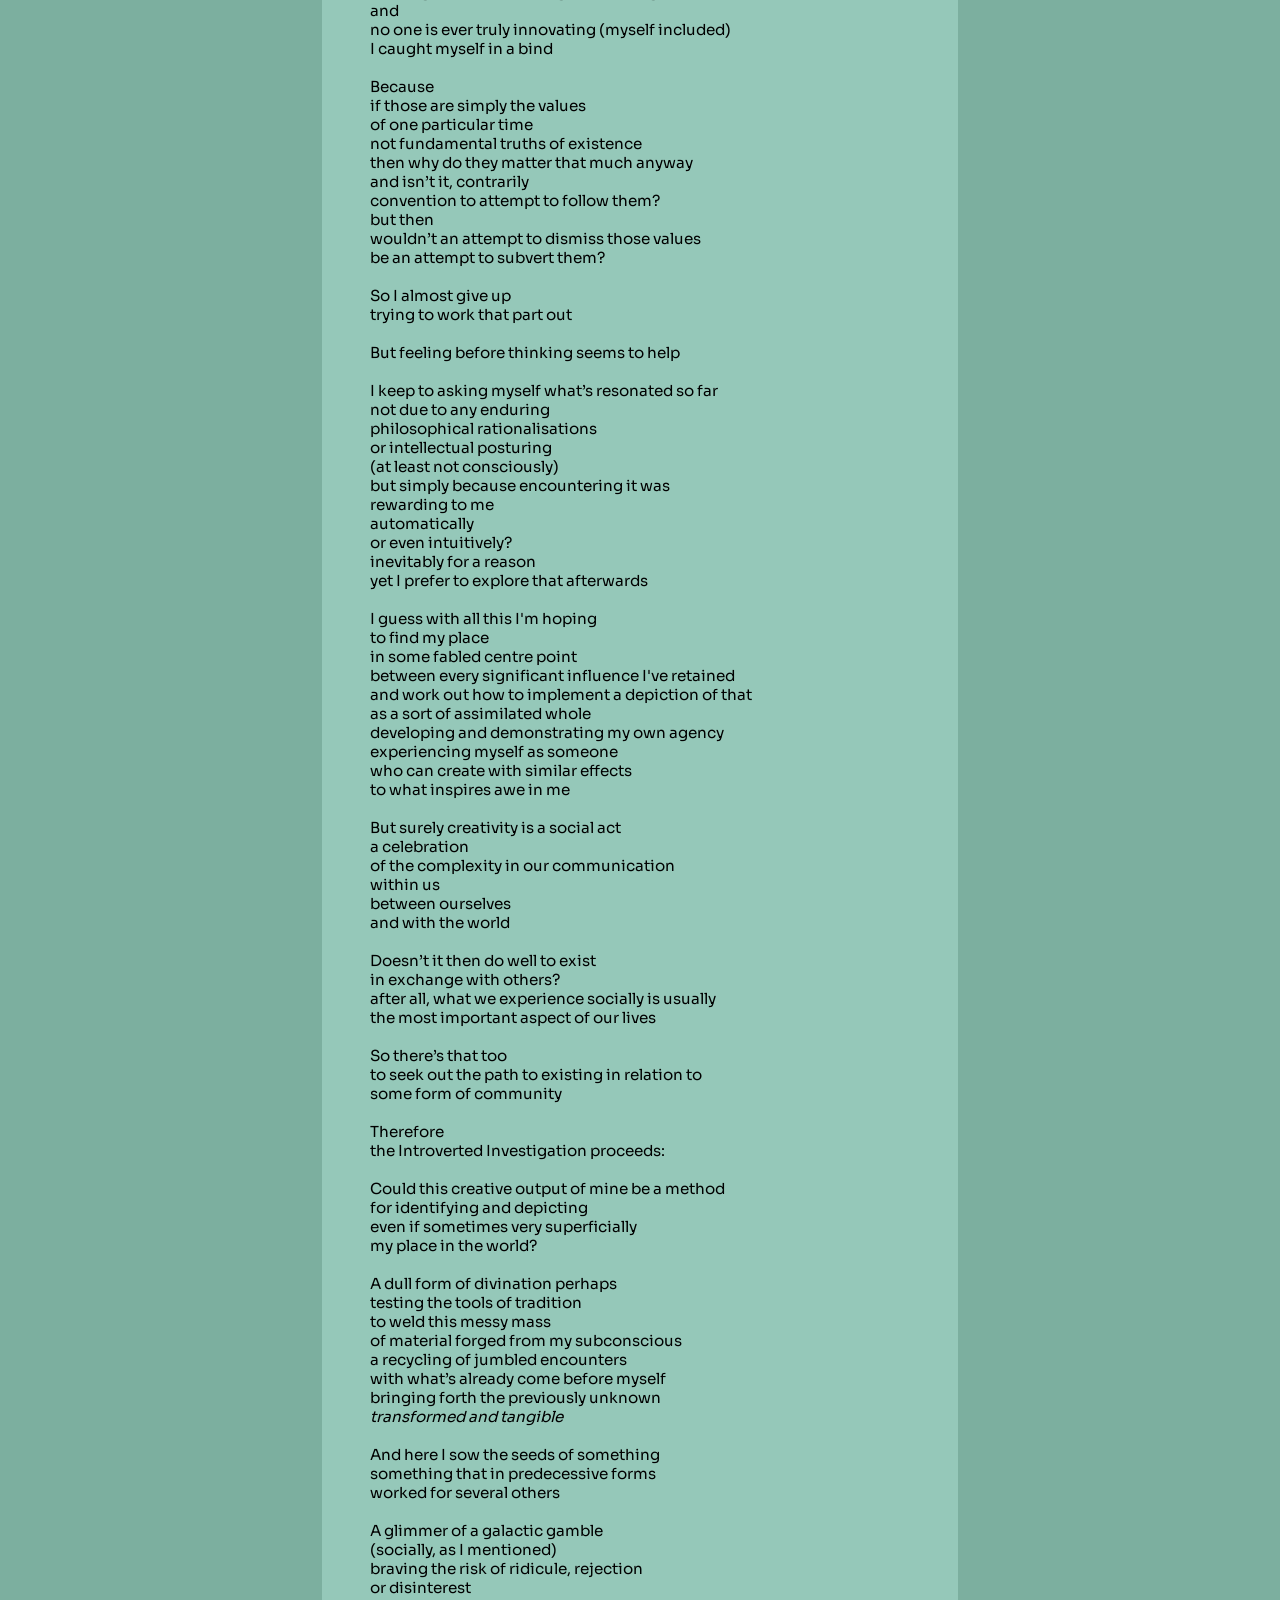
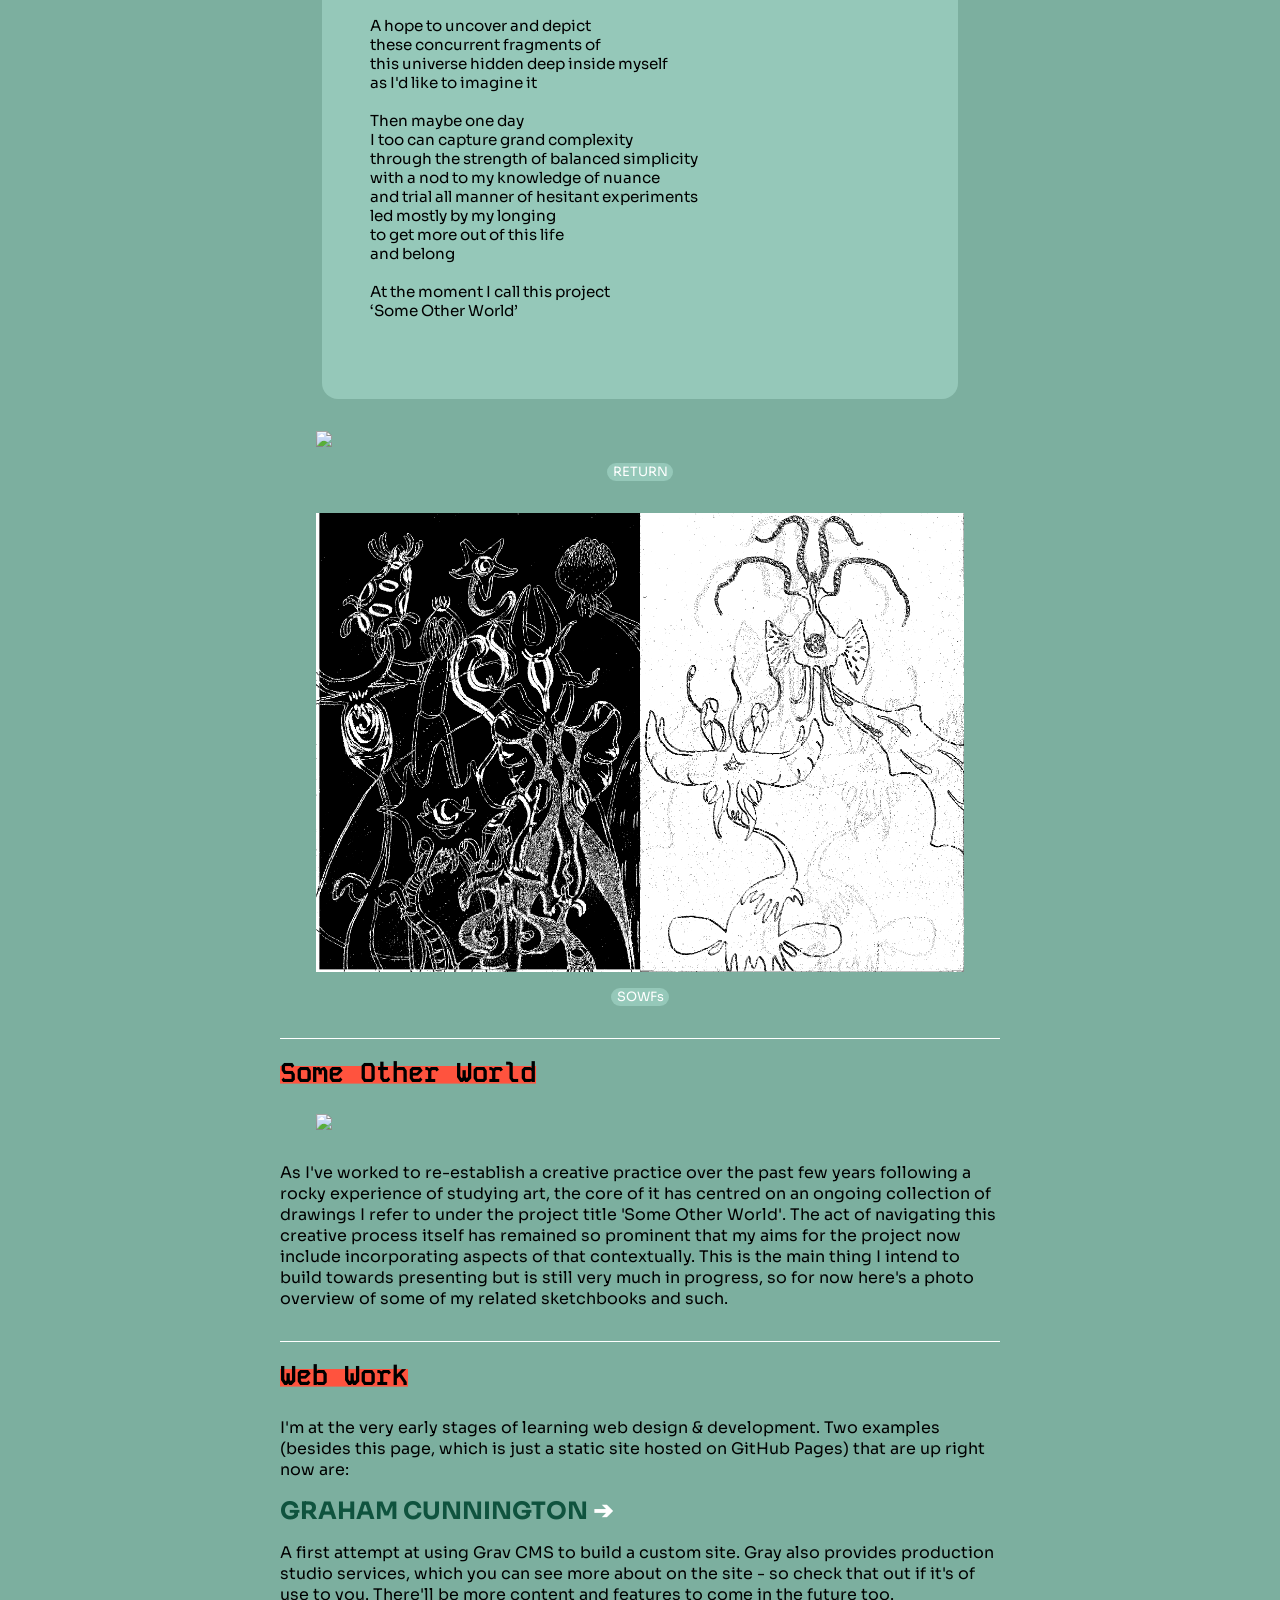
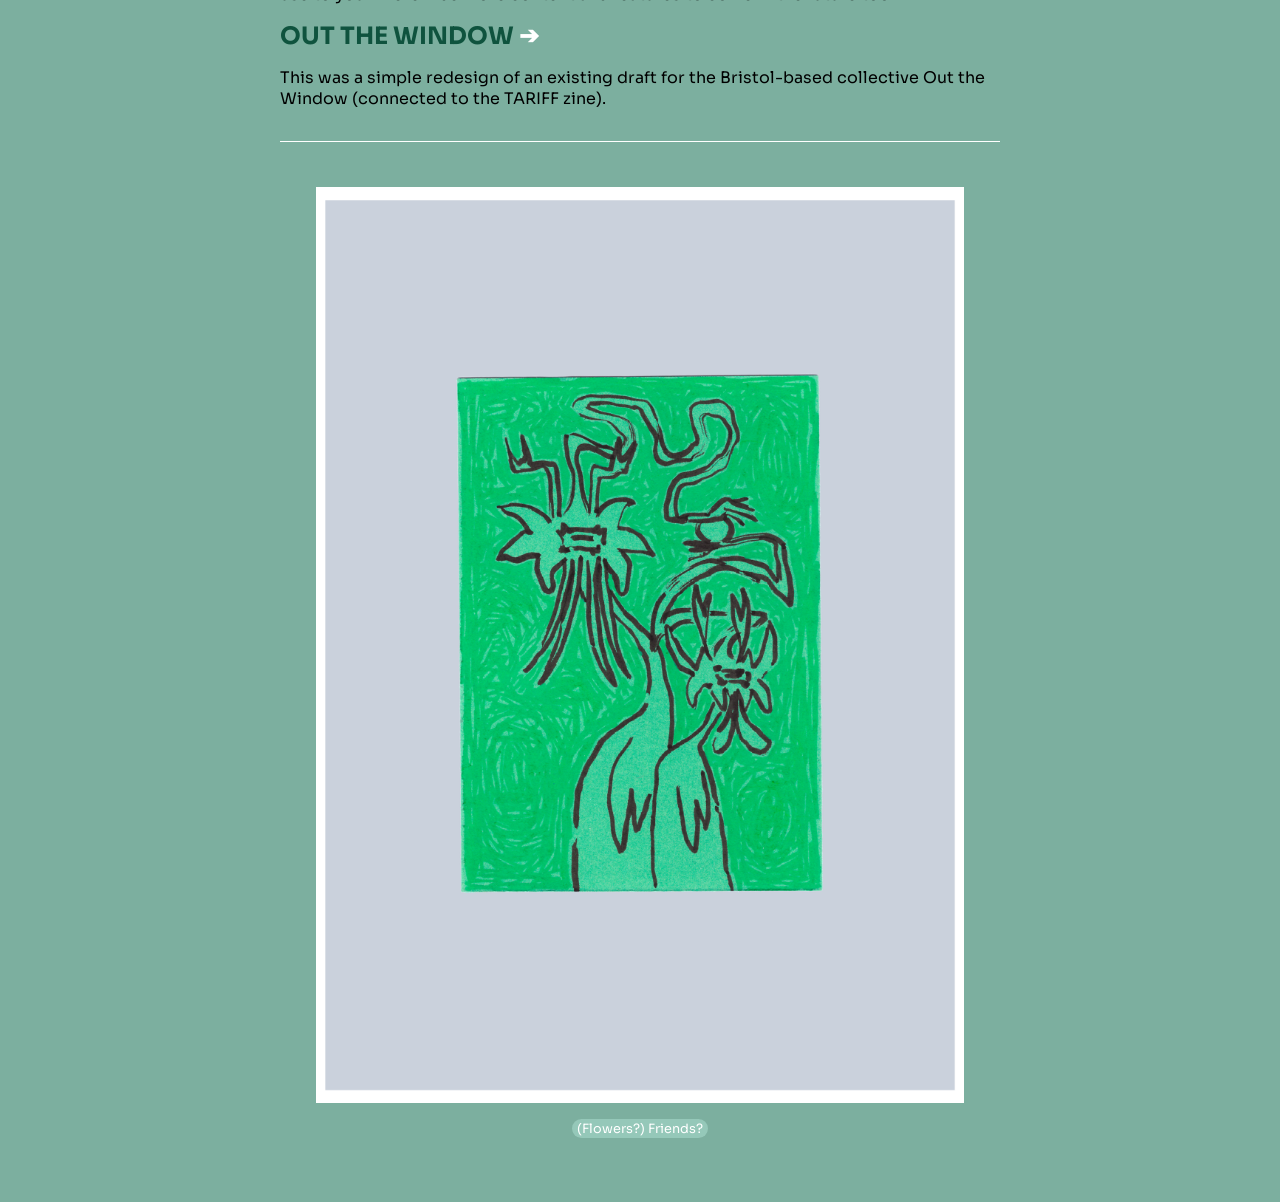
==== commit 5c9da868: "Tweak Corrections 2 Blockquote adjustments, mostly for mobile landscape" ====
--- a/index.html
+++ b/index.html
@@ -62,11 +62,13 @@
         <p>As I mentioned in <a href="https://www.instagram.com/p/CwyLgXLIf04/">this instagram post</a>, an invite to contribute to the TARIFF zine led to a spontaneous poem that currently serves as a sort of inadvertent artist's statement (something I've never usually been too keen on). The full text is below along with the images I produced for it.</p>
 
         <blockquote>
-            <h3>A Place To Say</h3><br />
-            <br />
-            <span class="whitetxt">(SOMETHING INCREDIBLE<br />
-            …or Not Much At All?)</span><br />
-            <br /><br />
+         
+          <h3>A Place To Say</h3><br />
+          <br />
+          <span class="whitetxt">(SOMETHING INCREDIBLE<br />
+          …or Not Much At All?)</span><br />
+          <br />
+          <p>
             And here I had<br />
             just a little more time to think<br />
             “but still try thinking quickly!”<br />
@@ -320,6 +322,7 @@
             <br />
             At the moment I call this project<br />
             ‘Some Other World’ <br />
+          </p>
         </blockquote>
 
             <img src="return.png">
--- a/styles.css
+++ b/styles.css
@@ -158,6 +158,14 @@
     border-radius: 1em;
 }
 
+blockquote h3 {
+    font-size: 2em;
+}
+
+blockquote p {
+    font-size: 0.95em;  
+}
+
 h4.link a::after{
     content: '\2794';
     padding-left: 0.2em;
@@ -186,8 +194,8 @@
         font-size: 2em;
     }
 
-    blockquote h3 {
-        font-size: 2em;
+    blockquote p {
+        font-size: 0.6em;
     }
 }
 
@@ -208,11 +216,10 @@
     blockquote {
         max-width: 100%;
         padding: 2em 1.5em 3em 1.5em;
-        font-size: 0.65em
-    }
-
-    blockquote h3 {
-        font-size: 2em;
+    }
+
+    blockquote p {
+        font-size: 0.65em       
     }
 }
 
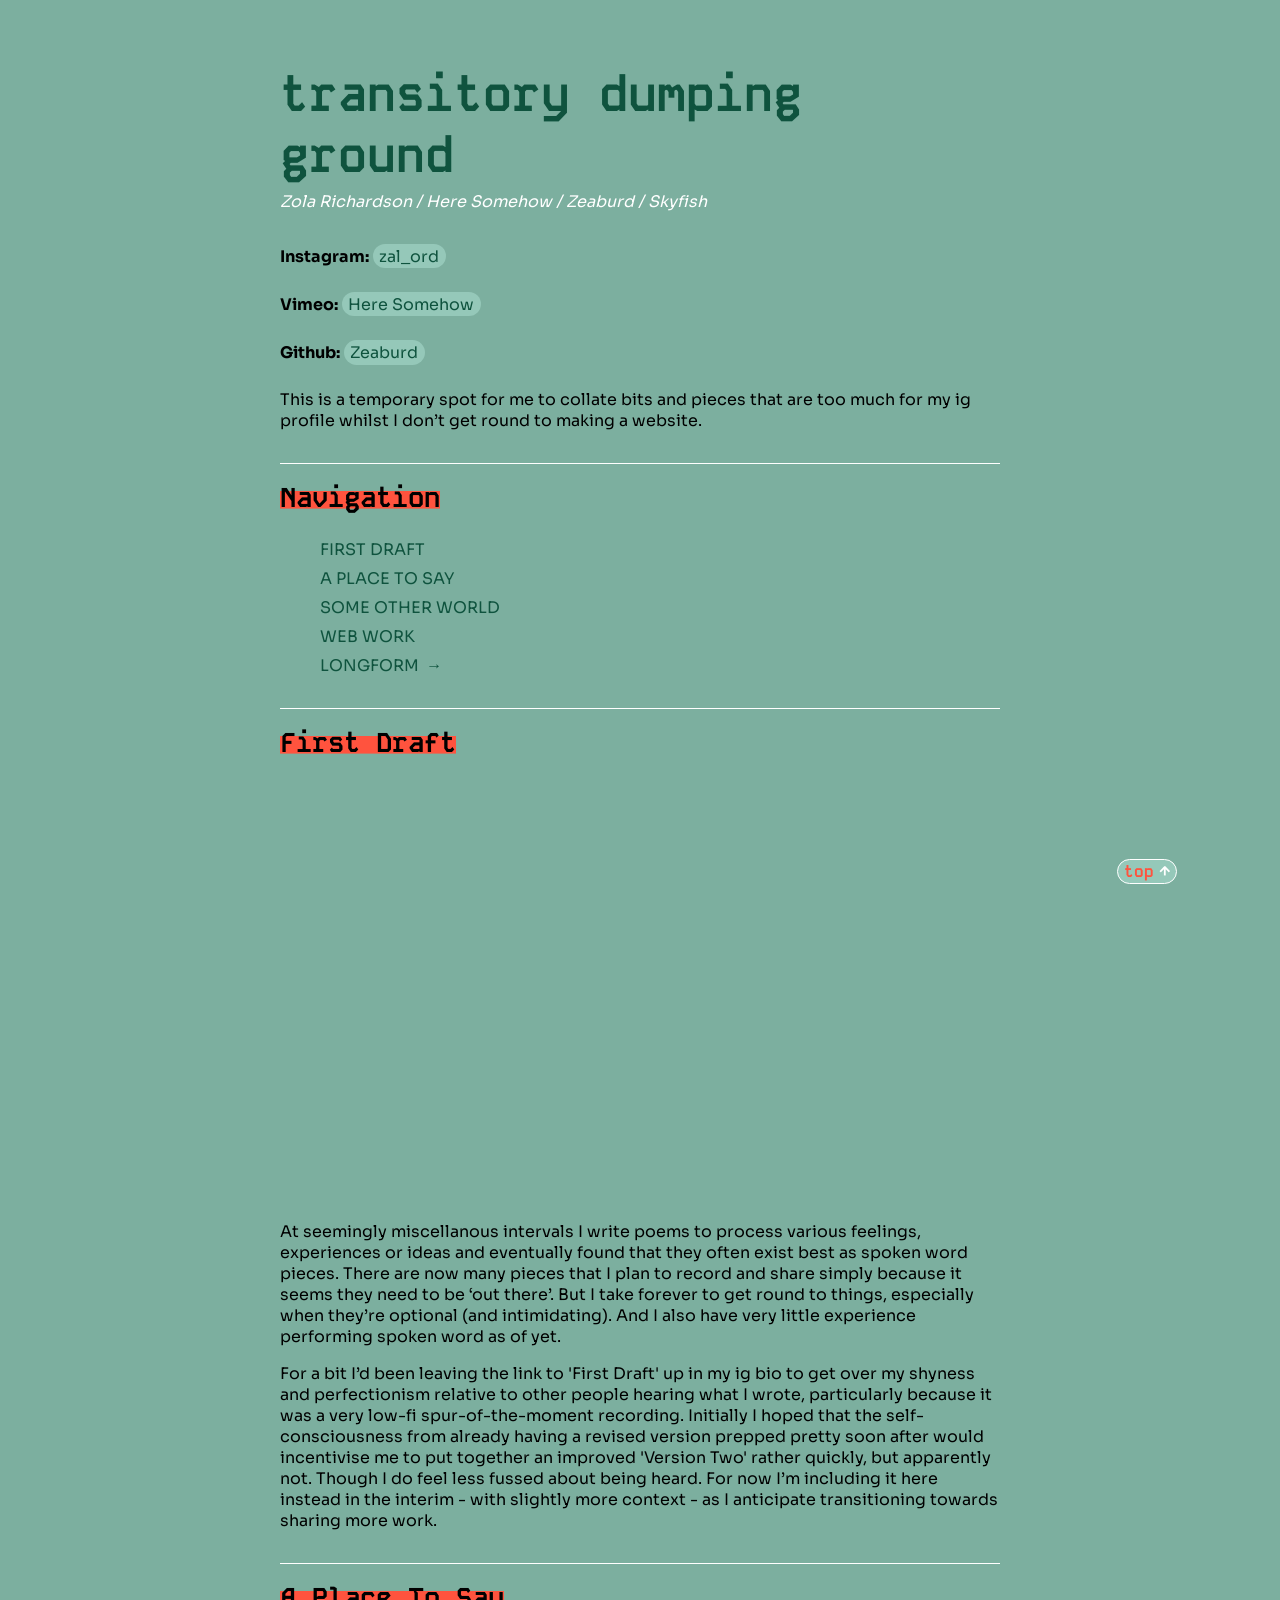
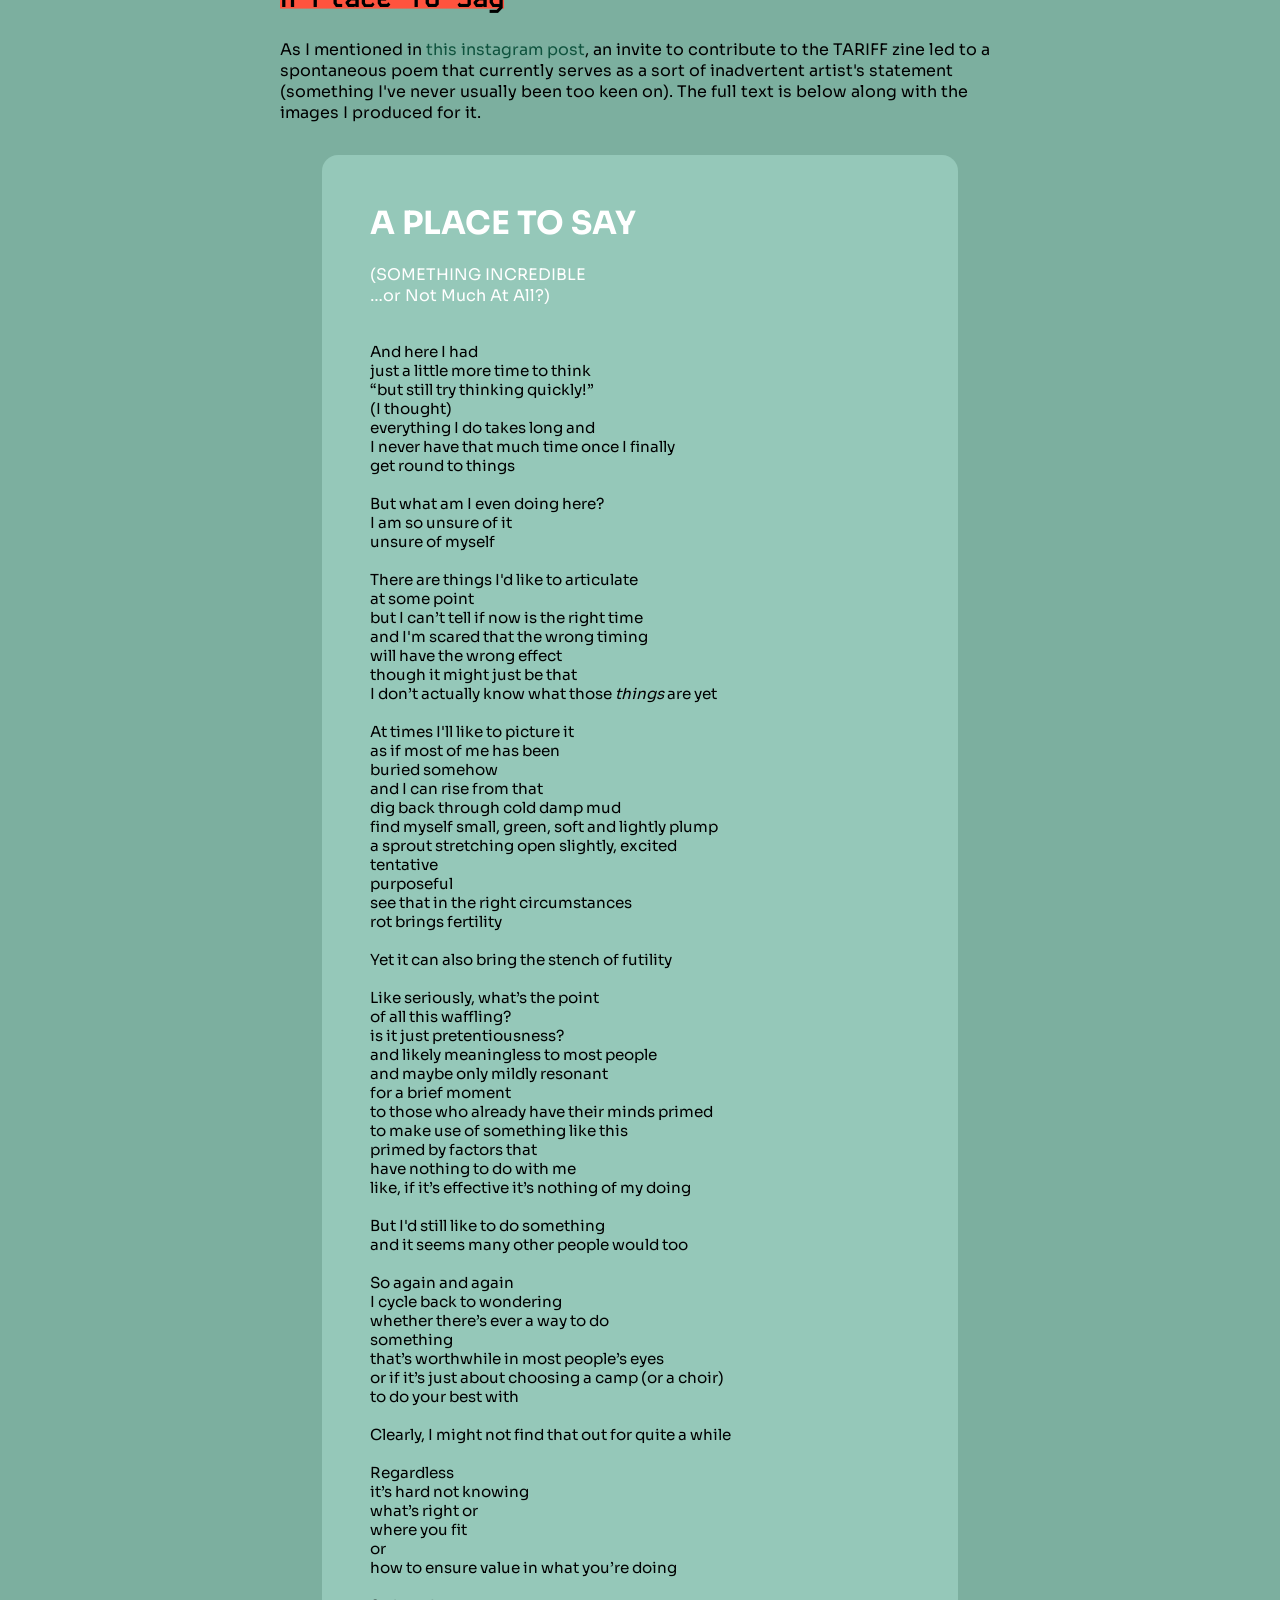
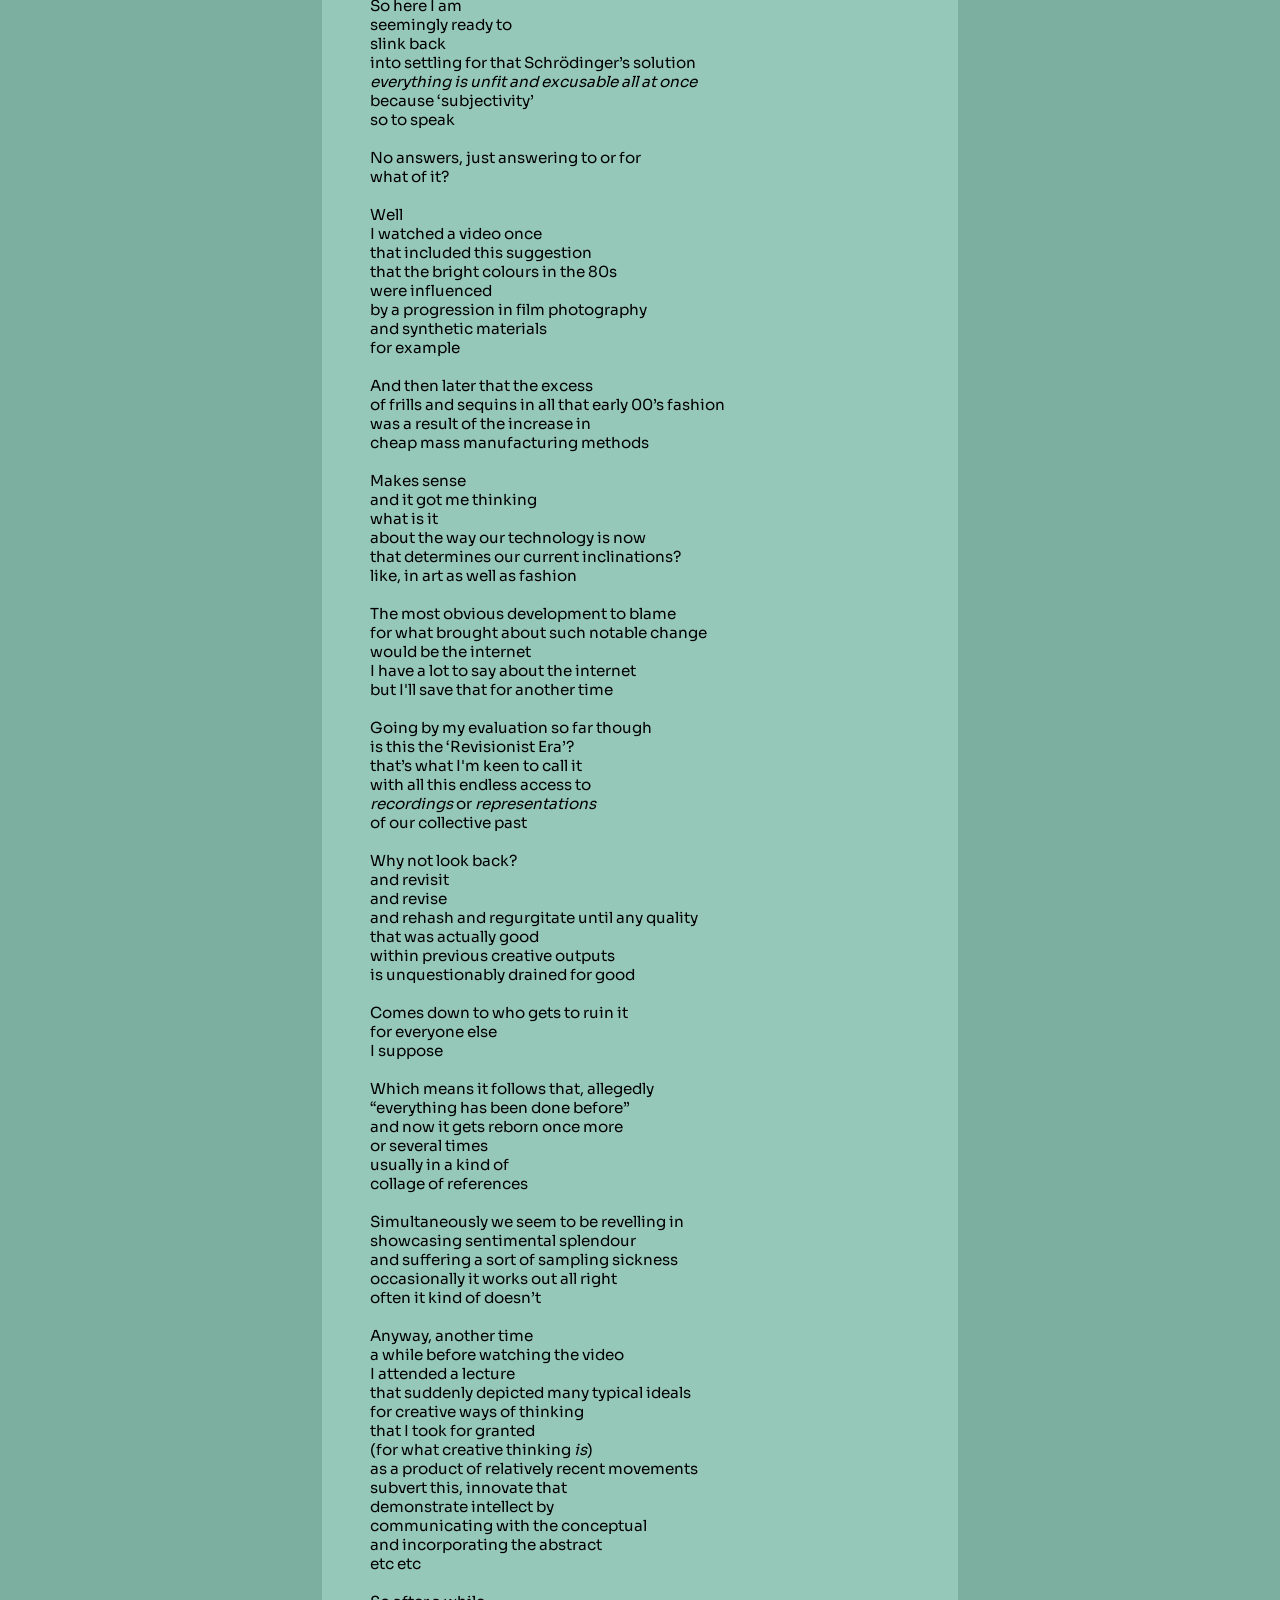
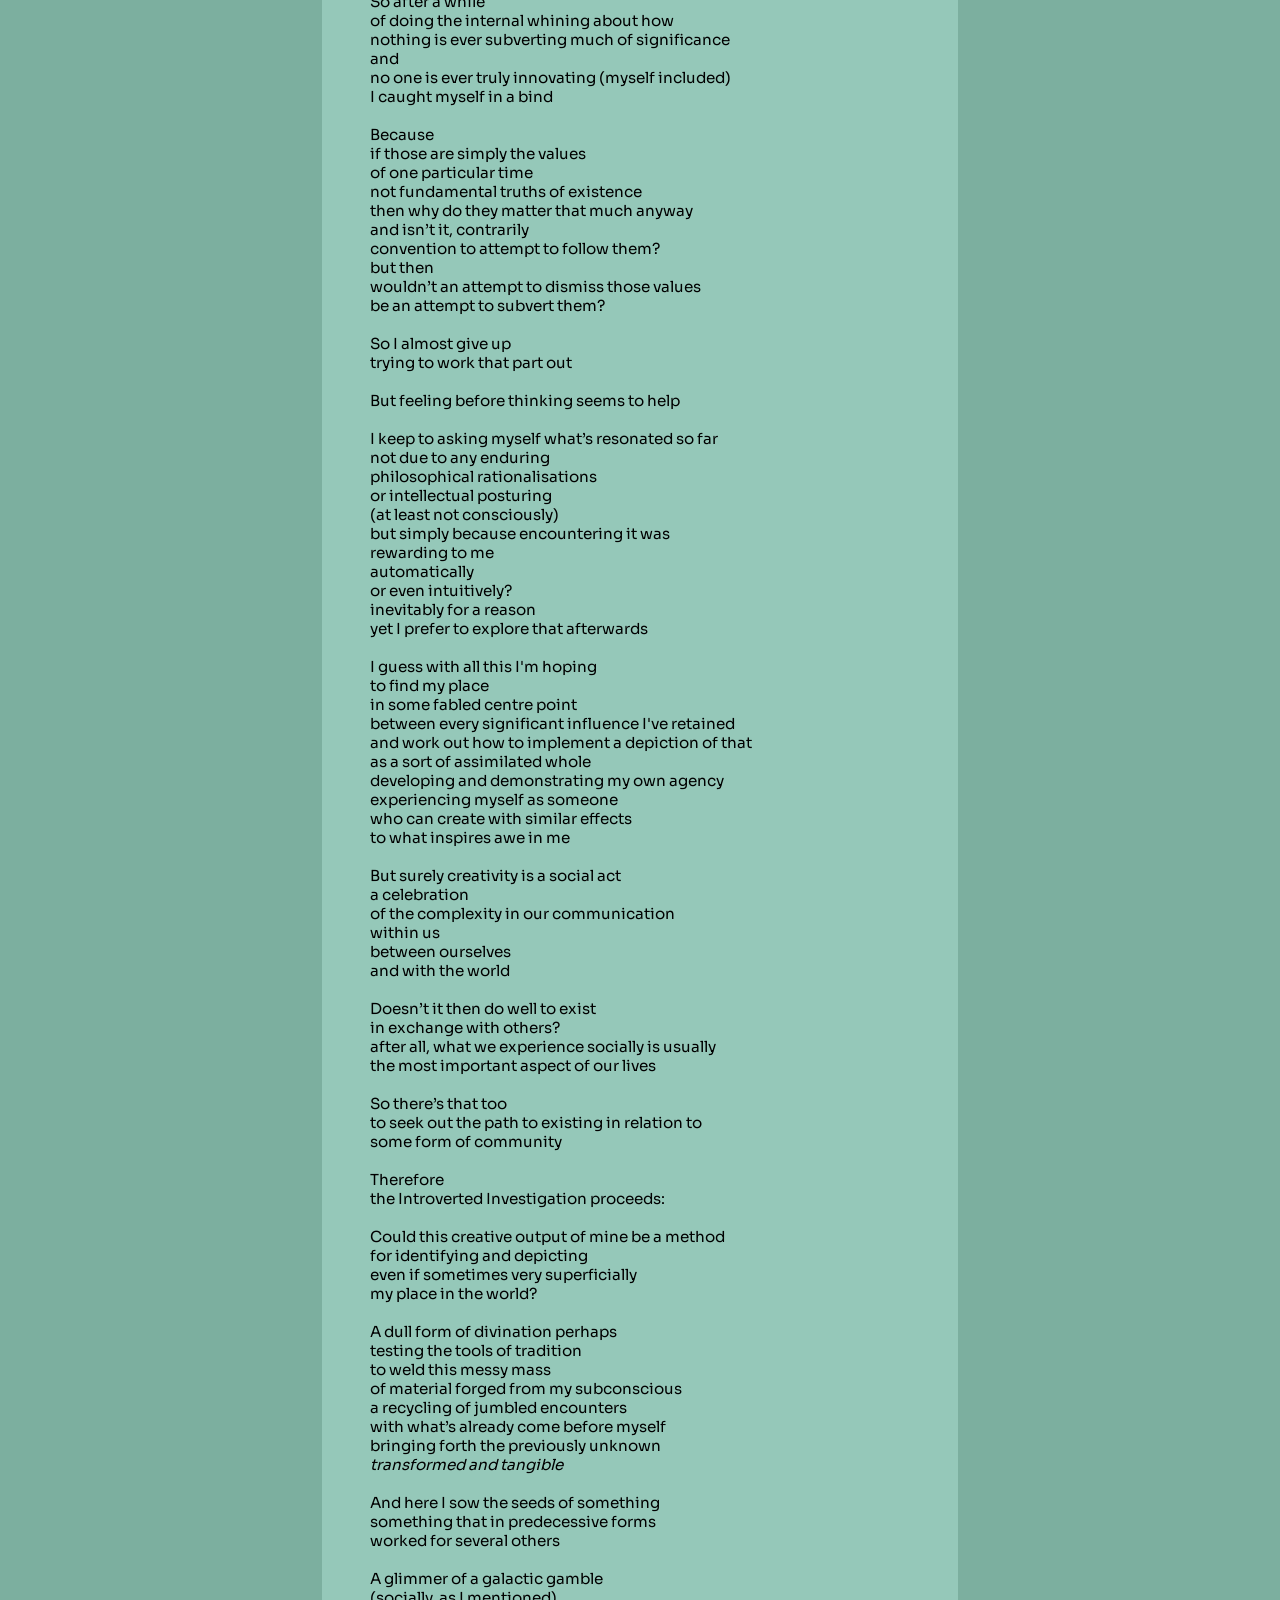
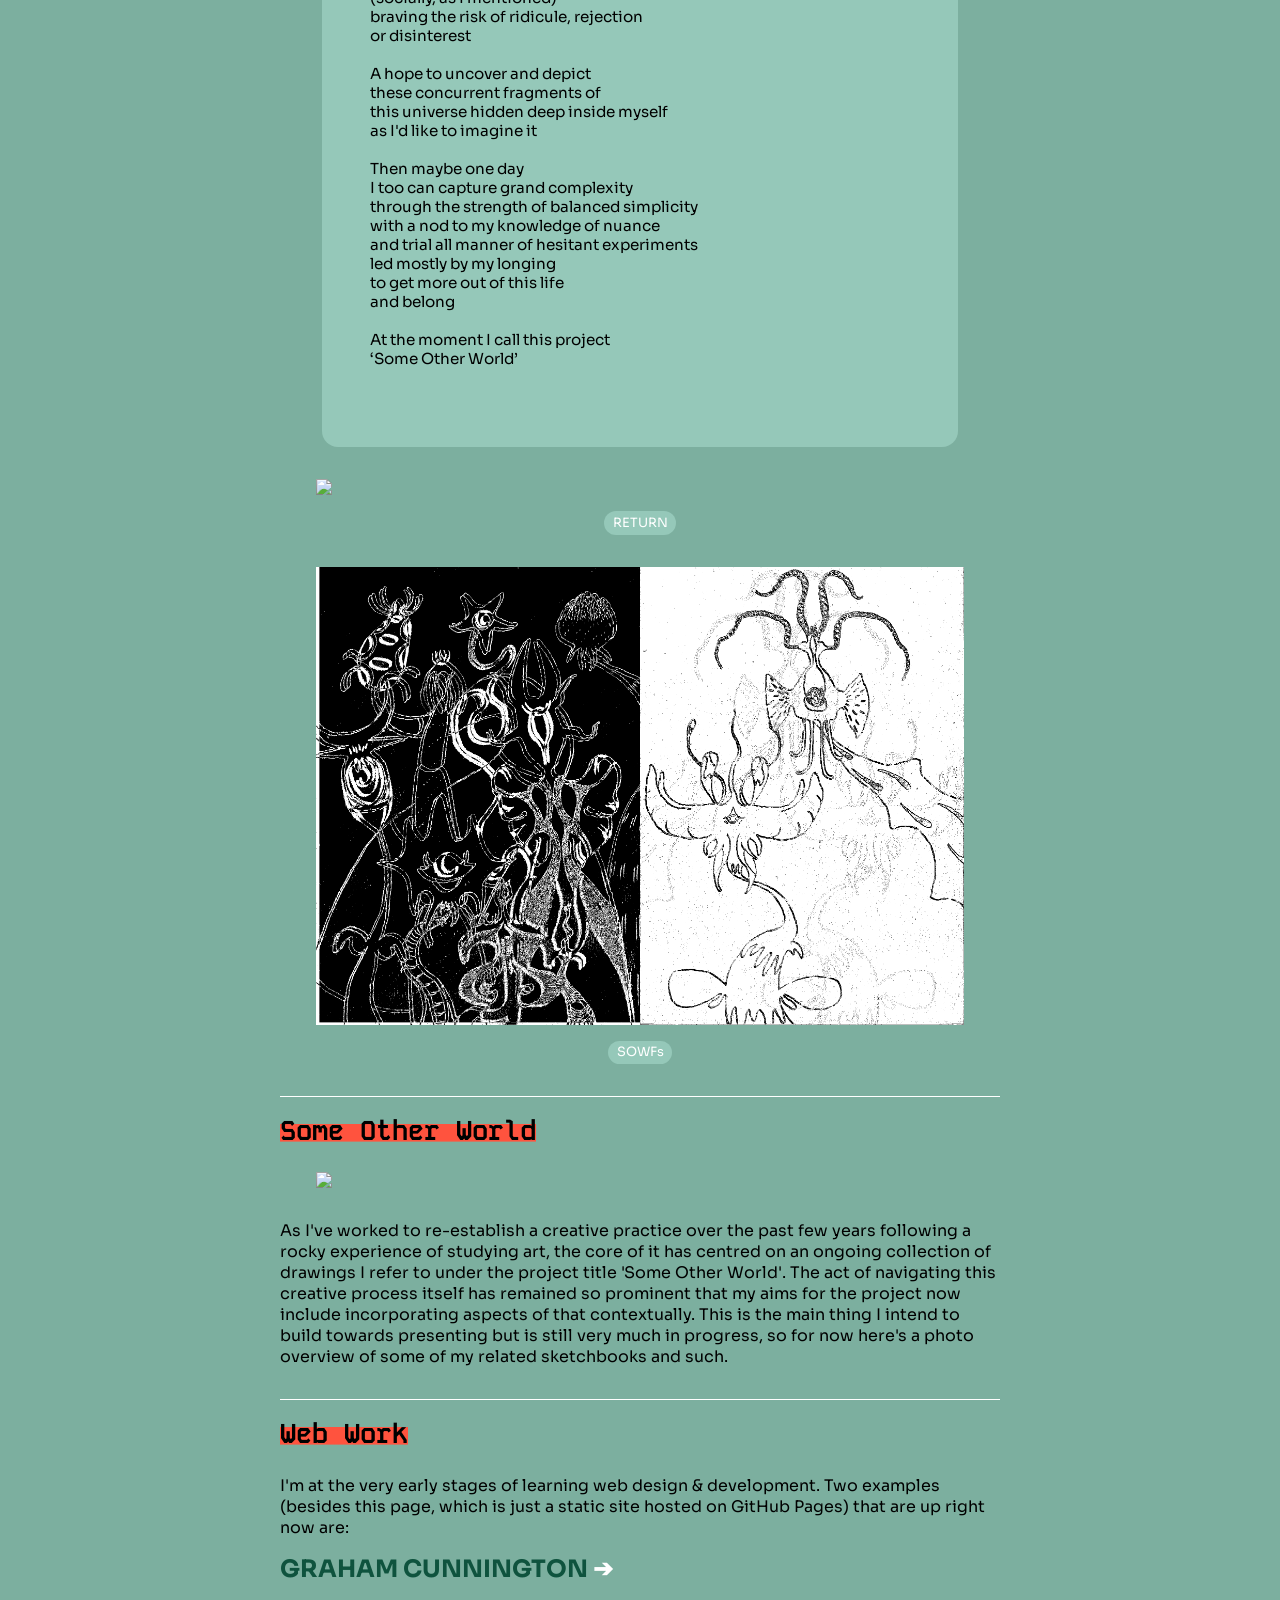
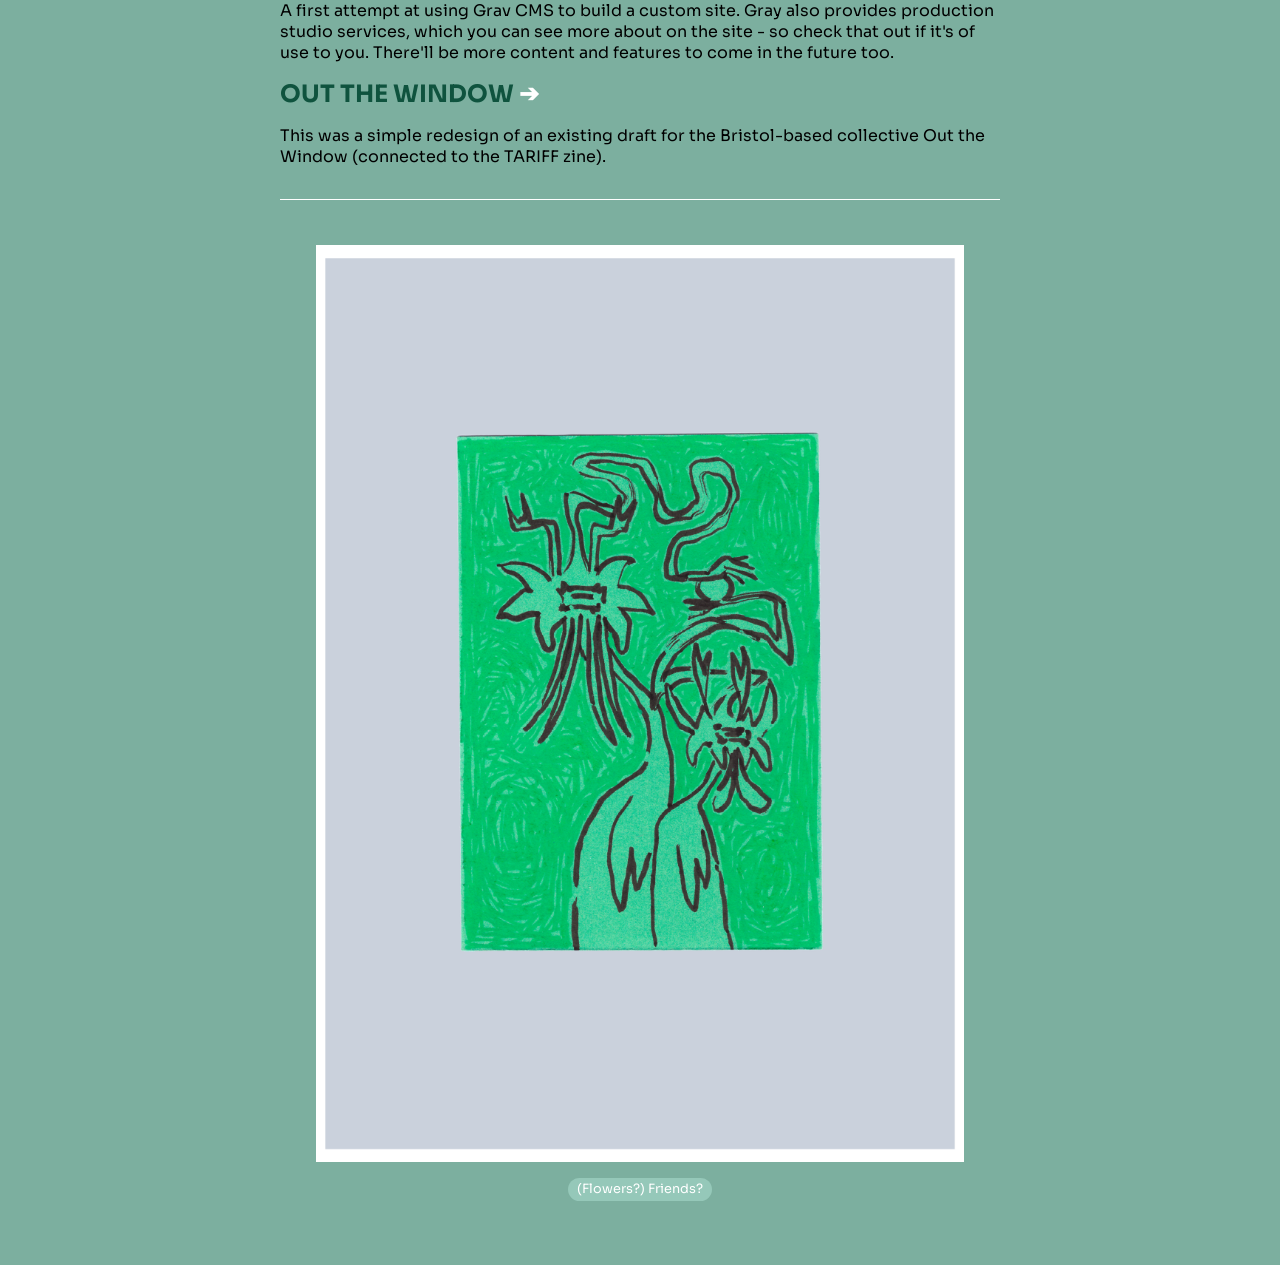
==== commit 9cf7cc61: "Longform Addition of the 'Longform' page with the first entry included (also a tweak to the place to" ====
--- a/index.html
+++ b/index.html
@@ -41,6 +41,7 @@
             <li><a href="#placetosay">A Place to Say</a></li>
             <li><a href="#SOW">Some Other World</a></li>
             <li><a href="#webwork">Web Work</a></li>
+            <li class="right"><a href="longform.html">Longform </a></li>
         </ul>
         
         <hr />
@@ -219,7 +220,8 @@
             and incorporating the abstract<br />
             etc etc<br />
             <br />
-            So after a while of doing the internal whining about how <br />
+            So after a while <br /> 
+            of doing the internal whining about how <br />
             nothing is ever subverting much of significance <br />
             and  <br />
             no one is ever truly innovating (myself included) <br />
--- a/styles.css
+++ b/styles.css
@@ -78,6 +78,13 @@
     margin-block-end: 0.5rem;
 }
 
+h2.long {
+    background: linear-gradient(180deg,rgba(83,96,110,0) 50%, #009bff 50%);
+    background-repeat: no-repeat;
+    background-position: left 0 bottom .4rem;
+    margin-block-end: 0.5rem;
+}
+
 h3, h4 {
     display: inline;
     font-family: "Sora", sans-serif;
@@ -87,6 +94,12 @@
     font-style: normal;
     color: white;
     text-transform: uppercase;
+}
+
+h3.subpage {
+    display: block;
+    text-align: center;
+    font-size: 3em;
 }
 
 p {
@@ -172,19 +185,48 @@
     color: white;
 }
 
+li.right a::after{
+    content: '\2192';
+    padding-left: 0.2em;
+    color: #0f533e;
+}
+
+li.left a::after{
+    content: '\2190';
+    padding-left: 0.2em;
+    color: #0f533e;
+}
+
+li.down a::after{
+    content: '\2193';
+    padding-left: 0.2em;
+    color: #0f533e;
+}
+
+li.up a::after{
+    content: '\2191';
+    padding-left: 0.2em;
+    color: #0f533e;
+}
+
 span.caption {
     display: block;
     width: fit-content;
     margin: -1rem auto 2rem auto;
     text-align: center;
     color: white;
-    padding: 0.1em 0.4em;
+    padding: 0.3em 0.7em;
     background-color: #95c8b9;
     border-radius: 0.8rem;
     font-size: .8em;
 }
 
 span.whitetxt {
+    color: white;
+}
+
+span.date {
+    display: block;
     color: white;
 }
 
@@ -215,7 +257,11 @@
 
     blockquote {
         max-width: 100%;
-        padding: 2em 1.5em 3em 1.5em;
+        padding: 2em 1em 3em 1.5em;
+    }
+
+    blockquote h3 {
+        font-size: 1.5em;
     }
 
     blockquote p {
@@ -229,6 +275,11 @@
     h1 {
         font-size: 2.8em;
     }
+
+    blockquote {
+        padding: .5em;
+        padding-top: .75em;
+    }
 }
 
 
